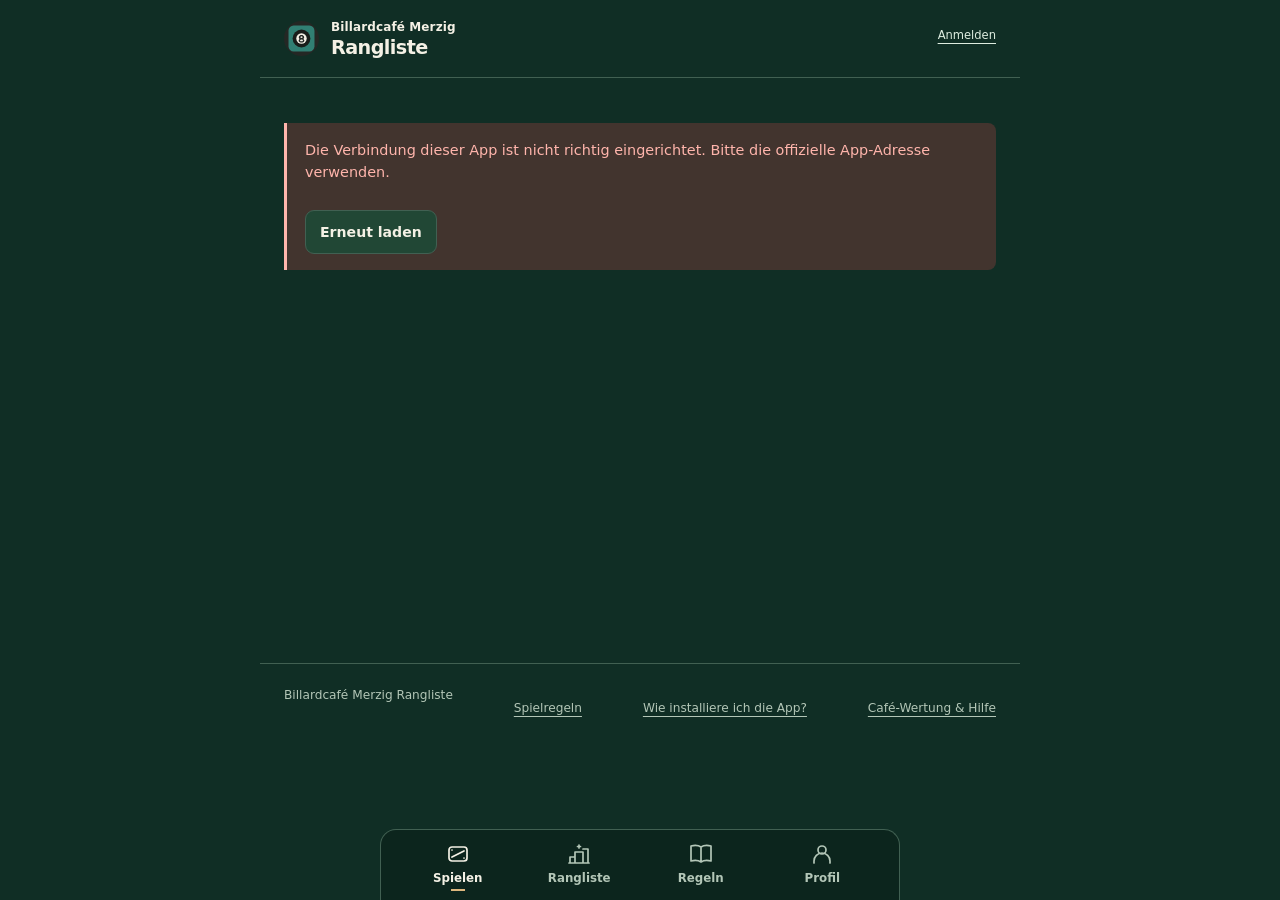
==== index.html @ 970e63b6 "Correct app name to Billardcafé Merzig Rangliste" ====
<!doctype html>
<html lang="de">
<head>
  <meta http-equiv="Content-Security-Policy" content="default-src 'self'; script-src 'self'; style-src 'self' 'unsafe-inline'; connect-src 'self' https://v2202610446743548792.goodsrv.de; img-src 'self' data: blob: https://v2202610446743548792.goodsrv.de; font-src 'self'; worker-src 'self'; object-src 'none'; frame-src https://billard-union.net; base-uri 'none'; form-action 'self'">
  <meta name="referrer" content="no-referrer">
  <meta charset="utf-8">
  <meta name="viewport" content="width=device-width, initial-scale=1, viewport-fit=cover">
  <meta name="referrer" content="no-referrer">
  <meta name="theme-color" content="#242724">
  <meta name="description" content="Partien spielen, Ergebnisse gemeinsam bestätigen und die persönliche Entwicklung im Billardcafé Merzig verfolgen.">
  <title>Billardcafé Merzig Rangliste</title>
  <link rel="icon" href="./icons/icon.svg" type="image/svg+xml">
  <link rel="apple-touch-icon" href="./icons/icon-192.png">
  <link rel="manifest" href="./manifest.webmanifest">
  <link rel="stylesheet" href="./app.css">
  <link rel="stylesheet" href="./opening.css">
  <link rel="stylesheet" href="./scorekeeper.css">
  <script src="./deployment-config.js" defer></script>
  <script src="./remote-auth.js" defer></script>
  <script src="./opening.js" defer></script>
  <script src="./rules.js" defer></script>
  <script src="./scorekeeper.js" defer></script>
  <script src="./app.js" defer></script>
</head>
<body>
  <section id="app-opening" class="app-opening" aria-label="Willkommen im Billardcafé Merzig" hidden>
    <div class="opening-mark">
      <img src="./branding/cafe-logo.svg" width="360" height="300" alt="Billard Café – türkisweißes Neonlogo mit Billardspieler">
      <p class="opening-subtitle">Rangliste</p>
    </div>
    <div class="opening-actions">
      <button id="opening-continue" class="opening-continue" type="button">Weiter zur Startseite</button>
      <a class="opening-install" href="#installieren">Wie installiere ich die App?</a>
    </div>
  </section>
  <div id="app-shell">
  <a class="skip-link" href="#inhalt" data-action="skip-content">Zum Inhalt</a>
  <header class="site-header">
    <a class="brand" href="#spielen" aria-label="Billardcafé Merzig Rangliste · Startseite">
      <img src="./icons/icon.svg" width="46" height="46" alt="">
      <span><span class="brand-venue">Billardcafé Merzig</span><span class="brand-title">Rangliste</span></span>
    </a>
    <div class="account-controls"><a id="account-link" class="account-link" href="#profil">Anmelden</a><button id="profile-switch" class="text-button" type="button" data-action="profile-switch" hidden>Profil wechseln</button></div>
  </header>
  <aside id="active-resume" class="active-resume" aria-label="Laufende Partien wiederaufnehmen" hidden></aside>
  <div id="connection" class="connection" role="status" aria-live="polite" hidden></div>
  <div id="notice" class="notice-wrap" aria-live="polite" aria-atomic="true"></div>
  <main id="inhalt" tabindex="-1">
    <div class="empty-state"><p class="eyebrow">Willkommen am Tisch</p><h1>Die Rangliste wird geladen.</h1><p>Verbindung zum Billardcafé Merzig wird hergestellt …</p></div>
  </main>
  <noscript><p class="noscript">Bitte JavaScript aktivieren, um Partien einzutragen und die Rangliste zu laden.</p></noscript>
  <footer class="site-footer"><span>Billardcafé Merzig Rangliste</span><a href="#regeln">Spielregeln</a><a href="#installieren">Wie installiere ich die App?</a><a href="#profil/hilfe">Café-Wertung &amp; Hilfe</a></footer>
  <nav class="bottom-nav" aria-label="Hauptnavigation">
    <a href="#spielen" data-tab="spielen"><svg viewBox="0 0 24 24" aria-hidden="true"><rect x="3" y="5" width="18" height="14" rx="3"/><path d="m6 15 12-6M6 8h.01M18 16h.01"/></svg><span>Spielen</span></a>
    <a href="#rangliste" data-tab="rangliste"><svg viewBox="0 0 24 24" aria-hidden="true"><path d="M8 21V10h8v11M3 21V15h5m8-8h5v14M2 21h20M12 3v3m-1.5-1.5h3"/></svg><span>Rangliste</span></a>
    <a href="#regeln" data-tab="regeln"><svg viewBox="0 0 24 24" aria-hidden="true"><path d="M12 5c-3-2-6-2-10-1v15c4-1 7-1 10 1 3-2 6-2 10-1V4c-4-1-7-1-10 1Zm0 0v15"/></svg><span>Regeln</span></a>
    <a href="#profil" data-tab="profil"><svg viewBox="0 0 24 24" aria-hidden="true"><circle cx="12" cy="8" r="4"/><path d="M4 21v-2a8 8 0 0 1 16 0v2"/></svg><span>Profil</span></a>
  </nav>
  <button id="match-rules-button" class="btn match-rules-button" type="button" data-action="open-match-rules" aria-haspopup="dialog" aria-controls="rules-dialog" hidden>Spielregeln</button>
  <dialog id="rules-dialog" class="rules-dialog" aria-labelledby="rules-dialog-title" aria-describedby="rules-dialog-description">
    <header class="rules-dialog-header">
      <div><p class="eyebrow">DBU · Originaldokument</p><h2 id="rules-dialog-title">Spielregeln</h2></div>
      <button id="rules-close" class="btn small" type="button" autofocus>← Zurück</button>
    </header>
    <div id="rules-dialog-content" class="rules-dialog-content"></div>
  </dialog>
  <dialog id="live-sheet" class="sheet-dialog" aria-labelledby="sheet-title">
    <header class="sheet-header">
      <div><p class="eyebrow">14/1 · digitales Spielblatt</p><h2 id="sheet-title">Live-Spielblatt</h2></div>
      <div class="sheet-header-controls">
        <button type="button" class="btn small" data-sk="minimize">Minimieren</button>
        <button type="button" class="btn small" data-sk="rules">Spielregeln</button>
        <button type="button" class="btn small cream" data-sk="finish-view">Spielende</button>
        <button type="button" class="btn small danger" data-sk="abort-view">Spiel abbrechen</button>
      </div>
    </header>
    <div class="sheet-orientation">Für mehr Platz das Gerät ins Querformat drehen. Alle Bedienelemente bleiben auch hochkant erreichbar.</div>
    <div id="sheet-content" class="sheet-content"></div>
  </dialog>
  <dialog id="abort-dialog" class="abort-dialog" aria-labelledby="abort-title">
    <div id="abort-content"></div>
  </dialog>
  </div>
</body>
</html>
---- app.css ----
:root{color-scheme:dark;--bg:#102e25;--surface:#1b4031;--surface-2:#214735;--ink:#f4f1e5;--muted:#b3c6b7;--line:#416052;--teal:#deede0;--teal-dark:#214735;--cream:#e8ead2;--danger:#ffb5ac;--warning:#ddb77e;--radius:13px;--max:760px;font-family:system-ui,-apple-system,BlinkMacSystemFont,"Segoe UI",sans-serif;font-synthesis:none}
.history-result{display:grid;justify-items:center;gap:4px;min-width:0}.history-outcome{display:inline-flex;align-items:center;gap:6px;font-size:.75rem;font-weight:650;line-height:1.35;white-space:nowrap}.history-outcome.win{color:#b8d5a3}.history-outcome.loss{color:var(--danger)}.history-outcome-dot{width:7px;height:7px;flex:none;border-radius:50%;background:currentColor;box-shadow:0 0 5px currentColor}.history-card .match-card-bottom{flex-wrap:wrap}.history-card .match-card-bottom>span{min-width:0;overflow-wrap:anywhere}
*{box-sizing:border-box}html{min-width:320px;scroll-behavior:smooth;scroll-padding-top:24px}body{margin:0;background:var(--bg);color:var(--ink);line-height:1.55;-webkit-tap-highlight-color:transparent}button,input,select,textarea{font:inherit}button,a,input,select,textarea{touch-action:manipulation}button,a{ -webkit-touch-callout:default}a{color:var(--teal);text-underline-offset:4px}button{cursor:pointer}button:disabled{cursor:wait;opacity:.55}input:disabled,select:disabled{opacity:.7}button:focus-visible,a:focus-visible,input:focus-visible,select:focus-visible,textarea:focus-visible,summary:focus-visible{outline:3px solid var(--teal);outline-offset:4px}h1,h2,h3,p{margin-top:0}h1{font-size:clamp(2rem,6vw,3.5rem);line-height:1.08;letter-spacing:-.045em;font-weight:780;margin-bottom:16px}h2{font-size:1.5rem;line-height:1.2;letter-spacing:-.025em;margin-bottom:16px}h3{font-size:1.1rem;line-height:1.35;margin-bottom:10px}p{margin-bottom:16px}small{font-size:.82rem}img,svg{max-width:100%}svg{width:24px;height:24px;fill:none;stroke:currentColor;stroke-width:1.7;stroke-linecap:round;stroke-linejoin:round}hr{border:0;border-top:1px solid var(--line);margin:24px 0}[hidden]{display:none!important}.muted,.hint{color:var(--muted)}.hint{font-size:.88rem;line-height:1.5;margin:8px 0 0}.eyebrow{text-transform:uppercase;letter-spacing:.14em;font-size:.73rem;font-weight:750;color:var(--teal);margin-bottom:12px}.sr-only{position:absolute;width:1px;height:1px;padding:0;margin:-1px;overflow:hidden;clip:rect(0,0,0,0);white-space:nowrap;border:0}.skip-link{position:fixed;z-index:100;top:8px;left:8px;padding:12px;background:var(--cream);color:var(--bg);transform:translateY(-160%)}.skip-link:focus{transform:none}
.site-header{max-width:var(--max);margin:auto;padding:calc(22px + env(safe-area-inset-top)) 24px 22px;display:flex;align-items:center;gap:16px;justify-content:space-between;border-bottom:1px solid var(--line)}.brand{display:flex;align-items:center;gap:12px;color:var(--ink);text-decoration:none;min-width:0}.brand img{flex:none;border-radius:12px}.brand>span{display:grid}.brand-venue{font-size:.88rem;font-weight:600;letter-spacing:.01em}.brand-title{font-size:1.24rem;letter-spacing:-.03em;font-weight:800;line-height:1.15}.account-link{min-height:44px;max-width:160px;padding:10px 4px;text-align:right;font-size:.85rem;overflow-wrap:anywhere}.connection{padding:12px 24px;text-align:center;background:#463f2f;color:var(--warning);font-size:.9rem}.connection button{margin-left:8px}.notice-wrap{max-width:var(--max);margin:auto;padding:0 24px}.notice-wrap:empty{display:none}.notice{margin-top:18px;border:1px solid var(--teal);background:var(--teal-dark);padding:14px 16px;border-radius:12px;display:flex;align-items:flex-start;gap:12px}.notice p{margin:0;flex:1;overflow-wrap:anywhere}.notice.error{border-color:#bb8b76;background:#42332d;color:var(--danger)}.notice button{flex:none;margin:-4px -4px -4px 0}.text-button{border:0;background:none;color:inherit;min-height:44px;padding:8px 10px;text-decoration:underline;text-underline-offset:4px;font-weight:650}.close-button{min-width:44px;min-height:44px;border:0;background:none;color:inherit;font-size:1.4rem;line-height:1}
main{max-width:var(--max);margin:0 auto;padding:40px 24px 48px;min-height:65vh}main:focus{outline:none}.page-heading{margin-bottom:28px}.page-heading p:last-child{margin-bottom:0}.page-heading h1{font-size:clamp(2rem,5vw,2.7rem)}.section-heading{display:flex;align-items:center;justify-content:space-between;gap:16px;margin-bottom:18px}.section-heading h2{margin:0}.section-heading small{color:var(--muted)}.hero{display:grid;grid-template-columns:1.3fr 1fr;gap:48px;align-items:center;margin-bottom:44px;padding:12px 0 36px;border-bottom:1px solid var(--line)}.hero h1{max-width:540px}.hero .lead{color:var(--muted);max-width:430px;font-size:1.06rem}.hero-note{font-size:.8rem;color:var(--muted);margin:12px 0 0}.score-sheet{border:1px solid var(--line);border-radius:var(--radius);overflow:hidden;transform:rotate(-2deg);background:var(--surface)}.sheet-heading{padding:16px 22px;display:flex;justify-content:space-between;align-items:center;border-bottom:1px solid var(--line);font-size:.74rem;letter-spacing:.1em;text-transform:uppercase;color:var(--muted)}.sheet-heading img{width:36px;height:36px}.sheet-line{display:flex;gap:20px;align-items:center;padding:18px 22px;border-bottom:1px solid var(--line)}.sheet-line:last-child{border:0}.sheet-line b{font-size:1.8rem;line-height:1;color:var(--teal);font-variant-numeric:tabular-nums;font-weight:500}.sheet-line strong{display:block;font-weight:650;font-size:.95rem}.sheet-line small{color:var(--muted)}.btn{display:inline-flex;justify-content:center;align-items:center;gap:10px;min-height:48px;border:1px solid var(--line);border-radius:9px;padding:12px 20px;color:var(--ink);background:var(--surface-2);text-decoration:none;font-weight:700;line-height:1.3;transition:background-color .15s,border-color .15s;max-width:100%;text-align:center;overflow-wrap:anywhere}.btn:hover{background:#414a40;border-color:#7a8777}.btn.primary{background:var(--teal);border-color:var(--teal);color:#173b32}.btn.primary:hover{background:#b9e5d9}.btn.cream{background:var(--cream);color:#2b2d26;border-color:var(--cream)}.btn.danger{border-color:#ba8b77;color:var(--danger);background:#42332d}.btn.small{min-height:44px;padding:10px 14px;font-size:.88rem}.btn.full{width:100%}.actions{display:flex;gap:12px;align-items:center;flex-wrap:wrap;margin-top:24px}.actions>.primary{margin-left:auto}.actions.compact{margin-top:12px}.actions.compact>.primary{margin-left:0}.back-link{display:inline-flex;gap:8px;align-items:center;min-height:44px;text-decoration:none;font-size:.88rem;margin:-16px 0 20px}.panel{background:var(--surface);border:1px solid var(--line);border-radius:var(--radius);padding:26px;min-width:0}.panel+.panel{margin-top:24px}.narrow{max-width:780px;margin:auto}.empty-state{padding:40px 24px;text-align:center;border:1px dashed var(--line);border-radius:var(--radius);color:var(--muted)}.empty-state h1,.empty-state h2,.empty-state h3{color:var(--ink)}.empty-state p:last-child{margin-bottom:0}.empty-state .eyebrow{color:var(--teal)}.loading{display:flex;align-items:center;gap:12px;color:var(--muted);padding:24px 0}.loading:before{content:"";width:18px;height:18px;border:2px solid var(--line);border-top-color:var(--teal);border-radius:50%;animation:turn 1s linear infinite;flex:none}@keyframes turn{to{transform:rotate(360deg)}}.row-list{display:grid;gap:14px}.match-card{display:block;color:var(--ink);text-decoration:none;padding:20px 22px;background:var(--surface);border:1px solid var(--line);border-radius:12px}.match-card:hover{border-color:var(--teal)}.match-card-top{display:flex;align-items:center;justify-content:space-between;gap:8px;margin-bottom:12px;flex-wrap:wrap}.match-card-meta{font-size:.78rem;color:var(--muted)}.teams-row{display:grid;grid-template-columns:minmax(0,1fr) auto minmax(0,1fr);gap:16px;align-items:center}.teams-row .team:last-child{text-align:right}.team{font-weight:700;overflow-wrap:anywhere}.team small{display:block;font-size:.72rem;color:var(--muted);font-weight:500;letter-spacing:.04em;text-transform:uppercase;margin-bottom:4px}.score{font-variant-numeric:tabular-nums;white-space:nowrap;font-weight:750;font-size:1.5rem;letter-spacing:.04em}.vs{color:var(--muted);font-size:.76rem;font-weight:500}.match-card-bottom{margin-top:12px;font-size:.8rem;color:var(--muted);display:flex;justify-content:space-between;gap:12px}.match-card-bottom .attention{color:var(--teal);font-weight:650}.badge{display:inline-flex;align-items:center;gap:6px;font-size:.72rem;font-weight:700;line-height:1.35;border:1px solid var(--line);border-radius:5px;padding:5px 8px;color:var(--ink)}.badge.pending{color:var(--warning);border-color:#8a7854;background:#3d3b2e}.badge.confirmed{color:var(--teal);border-color:#5c8375;background:#2b3f35}.badge.disputed{color:var(--danger);border-color:#956f60;background:#42352e}.badge.void{color:var(--muted)}.badge.playing{color:var(--ink);border-color:#85907f}
.steps{list-style:none;padding:0;display:grid;grid-template-columns:repeat(3,1fr);margin:0 0 30px;gap:10px}.steps li{padding-top:12px;border-top:3px solid var(--line);color:var(--muted);font-size:.78rem}.steps li.active{color:var(--teal);border-color:var(--teal)}.steps li.complete{border-color:#789d8e}.steps span{display:block;font-weight:750;font-size:.9rem;margin-top:2px}.field{display:block;margin-bottom:20px;min-width:0}.field>span,.field>label,label.field-label{display:block;font-weight:650;font-size:.88rem;margin-bottom:8px}.field input,.field select,.field textarea,input.control,select.control,textarea.control{display:block;width:100%;min-height:48px;padding:12px 13px;border:1px solid #778173;border-radius:8px;background:#142f25;color:var(--ink);min-width:0}.field textarea{min-height:100px;resize:vertical}.field input::placeholder,.field textarea::placeholder{color:#a3aca0}.field small{display:block;color:var(--muted);margin-top:7px}.field input:invalid:not(:placeholder-shown){border-color:#a49780}.form-grid{display:grid;grid-template-columns:1fr 1fr;gap:20px}.form-grid .field{margin-bottom:0}.form-grid+.field,.form-grid+.form-grid{margin-top:20px}fieldset{border:0;margin:0 0 26px;padding:0;min-width:0}legend{font-size:1rem;font-weight:700;margin-bottom:12px;padding:0}.choices{display:grid;grid-template-columns:repeat(3,1fr);gap:10px}.choices.disciplines{grid-template-columns:repeat(5,1fr)}.choice{position:relative;min-height:82px;padding:16px 12px;border:1px solid var(--line);border-radius:10px;display:flex;flex-direction:column;justify-content:center;align-items:flex-start;gap:5px;background:#1b4031;color:var(--ink);text-align:left}.choice strong{font-size:.93rem}.choice small{color:var(--muted);font-size:.75rem}.choice[aria-pressed="true"]{border:2px solid var(--teal);padding:15px 11px;background:var(--teal-dark);color:var(--ink)}.choice[aria-pressed="true"]:after{content:"✓";position:absolute;top:5px;right:8px;font-size:.8rem;color:var(--teal)}.choice[aria-pressed="true"] small{color:#c4d8cb}.choices.variants{grid-template-columns:1fr 1fr}.variants .choice{min-height:130px;justify-content:flex-start;padding-top:20px}.variants .choice[aria-pressed="true"]{padding-top:19px}.variants .choice small{line-height:1.5}.team-panel{border:1px solid var(--line);border-radius:10px;padding:20px;background:#1b4031}.team-panel h3{color:var(--teal)}.team-panel .field:last-child{margin-bottom:0}.summary-list{margin:0}.summary-list>div{display:grid;grid-template-columns:150px 1fr;gap:18px;padding:14px 0;border-bottom:1px solid var(--line)}.summary-list>div:first-child{padding-top:0}.summary-list>div:last-child{border-bottom:0}.summary-list dt{color:var(--muted);font-size:.86rem}.summary-list dd{margin:0;font-weight:650;overflow-wrap:anywhere}.callout{padding:16px 18px;border-left:3px solid var(--teal);background:#263f35;border-radius:0 8px 8px 0;margin:20px 0;font-size:.9rem}.callout p:last-child{margin-bottom:0}.callout.warning{border-color:var(--warning);background:#3c3c2e;color:var(--warning)}.callout.error{border-color:var(--danger);background:#42342e;color:var(--danger)}.callout .btn{margin-top:10px}.auth-modes{display:flex;gap:4px;border-bottom:1px solid var(--line);margin-bottom:24px}.auth-modes button{flex:1;border:0;border-bottom:3px solid transparent;margin-bottom:-1px;background:none;color:var(--muted);padding:12px 8px;min-height:48px;font-weight:650}.auth-modes button[aria-pressed="true"]{color:var(--teal);border-bottom-color:var(--teal)}.auth-panel{max-width:500px;margin:auto}.pin-field{letter-spacing:.25em;font-variant-numeric:tabular-nums}.auth-intro{text-align:center;margin-bottom:28px}.auth-intro h1{font-size:2.3rem}.auth-note{font-size:.8rem;color:var(--muted);text-align:center;margin-top:18px}
.match-title{display:flex;align-items:center;gap:12px;margin-bottom:12px;flex-wrap:wrap}.match-title h1{margin:0}.match-meta{display:flex;gap:8px 18px;flex-wrap:wrap;color:var(--muted);font-size:.85rem}.scoreboard{padding:30px 26px;background:#1e241f;border:1px solid var(--line);border-radius:var(--radius);margin:24px 0}.scoreboard .teams-row{gap:20px}.scoreboard .score{font-size:clamp(2rem,7vw,3.8rem);color:var(--cream);letter-spacing:-.01em}.scoreboard .team{font-size:1.18rem}.score-caption{font-size:.8rem;color:var(--muted);text-align:center;margin:18px 0 0}.scoreboard .confirmed-time{text-align:center;color:var(--teal);font-size:.83rem;margin:16px 0 0}.result-block{margin-top:20px;padding-top:20px;border-top:1px solid var(--line)}.result-block h3{font-size:.85rem;color:var(--muted);margin:0 0 12px}.result-block .score{font-size:1.5rem}.round-summary{display:flex;gap:8px;flex-wrap:wrap;list-style:none;margin:12px 0 0;padding:0}.round-summary li{font-size:.8rem;padding:5px 9px;border:1px solid var(--line);border-radius:5px}.result-editor{margin-top:24px}.result-editor h2{margin-bottom:10px}.score-inputs{display:grid;grid-template-columns:minmax(0,1fr) 20px minmax(0,1fr);gap:16px;align-items:end;margin-top:22px}.score-inputs .field{margin:0}.score-inputs .field input{font-size:2rem;text-align:center;font-variant-numeric:tabular-nums;padding:10px}.score-inputs .separator{padding-bottom:14px;text-align:center;color:var(--muted)}.round-row{display:grid;grid-template-columns:38px minmax(0,1fr) minmax(0,1fr) 44px;gap:10px;align-items:end;margin-bottom:16px}.round-row .field{margin:0}.round-row .field>span{font-size:.75rem;overflow-wrap:anywhere}.round-number{min-height:48px;display:flex;align-items:center;font-variant-numeric:tabular-nums;color:var(--muted);font-size:.82rem}.round-remove{border:1px solid var(--line);border-radius:8px;background:transparent;color:var(--muted);min-height:48px;min-width:44px;font-size:1.3rem}.round-actions{display:flex;align-items:center;justify-content:space-between;gap:12px;flex-wrap:wrap}.derived-score{font-size:1rem;color:var(--teal);font-variant-numeric:tabular-nums}.editor-reason{margin-top:24px}.editor-validation{margin:16px 0 0;font-size:.88rem;color:var(--muted)}.editor-validation.invalid{color:var(--warning)}details{border-top:1px solid var(--line);padding-top:16px;margin-top:20px}summary{min-height:44px;cursor:pointer;font-weight:650;padding:10px 0;color:var(--teal)}details>p{font-size:.9rem;color:var(--muted)}.admin-panel{margin-top:24px}.activity-list{list-style:none;margin:0;padding:0}.activity-list li{border-top:1px solid var(--line);padding:14px 0;font-size:.88rem}.activity-list time{display:block;color:var(--muted);font-size:.78rem}.activity-list p{margin:6px 0 0}
.filters{display:flex;gap:16px;margin-bottom:24px;flex-wrap:wrap;align-items:end}.filters .field{flex:1;min-width:140px;margin-bottom:0}.filters>.btn{flex:none}.table-wrap{overflow-x:auto;border:1px solid var(--line);border-radius:12px;background:var(--surface)}table{border-collapse:collapse;width:100%;font-variant-numeric:tabular-nums;min-width:460px}th,td{padding:16px 12px;text-align:left;border-bottom:1px solid var(--line);font-size:.88rem}th{color:var(--muted);font-size:.72rem;letter-spacing:.04em;font-weight:650;text-transform:uppercase;background:#1b4031}td:first-child,th:first-child{padding-left:20px}td:last-child,th:last-child{padding-right:20px}tbody tr:last-child td{border-bottom:0}td.numeric,th.numeric{text-align:right}.player-name{font-weight:700;overflow-wrap:anywhere;max-width:210px}.player-name small{display:block;font-size:.72rem;color:var(--muted);font-weight:400;margin-top:3px}.own-row{background:#214735}.place{font-size:1.15rem;font-weight:700;color:var(--cream)}.rank-label{font-size:.78rem;white-space:nowrap}.placement-label{display:block;font-size:.72rem;color:var(--muted);margin-top:3px}.table-caption{margin:14px 0 24px;font-size:.8rem;color:var(--muted)}abbr[title]{text-decoration:none}.profile-header{display:flex;align-items:center;justify-content:space-between;gap:16px;margin-bottom:28px}.profile-header h1{overflow-wrap:anywhere;margin-bottom:8px}.profile-header p{margin:0}.rating-grid{display:grid;grid-template-columns:repeat(3,minmax(0,1fr));gap:16px;margin-bottom:36px}.rating-card{padding:22px;border:1px solid var(--line);border-radius:12px;background:var(--surface)}.rating-card h3{font-size:.85rem;color:var(--muted)}.rating-card .rank{font-size:1.35rem;font-weight:750;color:var(--cream);margin:8px 0}.rating-card .protection{min-height:20px;font-size:.75rem;color:var(--teal);margin:10px 0}.rating-card progress{width:100%;height:5px;display:block;margin:12px 0;accent-color:var(--teal)}progress::-webkit-progress-bar{background:var(--line);border-radius:4px}progress::-webkit-progress-value{background:var(--teal);border-radius:4px}progress::-moz-progress-bar{background:var(--teal);border-radius:4px}.stats{display:grid;grid-template-columns:repeat(3,1fr);padding-top:14px;border-top:1px solid var(--line);margin-top:16px;gap:8px}.stats span{display:block;font-size:.7rem;color:var(--muted)}.stats b{font-size:1rem;font-weight:650;font-variant-numeric:tabular-nums}.help{max-width:780px;margin-top:36px;scroll-margin-top:24px}.help h2{margin-bottom:20px}.help details{margin-top:0;padding:8px 0}.help details:last-child{border-bottom:1px solid var(--line)}.help details p{margin:8px 0 16px}.install-row{padding:20px 0;margin-top:24px;display:flex;align-items:center;justify-content:space-between;gap:16px;border-top:1px solid var(--line)}.install-row p{margin:0;font-size:.85rem;color:var(--muted)}.install-row strong{display:block;color:var(--ink);font-size:.95rem}.site-footer{max-width:var(--max);margin:auto;padding:22px 24px calc(112px + env(safe-area-inset-bottom));display:flex;justify-content:space-between;gap:16px;color:var(--muted);font-size:.76rem;border-top:1px solid var(--line)}.site-footer a{color:var(--muted)}.bottom-nav{position:fixed;z-index:20;bottom:0;left:0;right:0;display:grid;grid-template-columns:repeat(3,1fr);padding:8px max(16px,env(safe-area-inset-right)) calc(8px + env(safe-area-inset-bottom)) max(16px,env(safe-area-inset-left));background:#0c251d;border-top:1px solid var(--line)}.bottom-nav a{display:flex;flex-direction:column;align-items:center;justify-content:center;min-height:54px;gap:3px;text-decoration:none;color:var(--muted);font-size:.74rem;font-weight:650;border-radius:8px;position:relative}.bottom-nav a[aria-current="page"]{color:var(--teal);background:#1b4031}.bottom-nav a[aria-current="page"]:before{content:"";width:24px;height:2px;background:var(--teal);position:absolute;top:0}.noscript{padding:24px;max-width:var(--max);margin:auto;color:var(--warning)}
@media(min-width:1000px){.bottom-nav{left:50%;right:auto;transform:translateX(-50%);width:460px;border:1px solid var(--line);border-bottom:0;border-radius:16px 16px 0 0}.site-header{padding-top:28px}.rating-grid{grid-template-columns:repeat(5,minmax(0,1fr))}.rating-card{padding:18px}.hero{gap:80px}.score-sheet{margin:10px 10px 0 0}}
@media(max-width:700px){main{padding:28px 18px 36px}.site-header{padding:calc(16px + env(safe-area-inset-top)) 18px 16px;gap:12px}.brand{gap:9px}.brand img{width:40px;height:40px}.brand-venue{font-size:.78rem}.brand-title{font-size:1.12rem}.account-link{font-size:.77rem;max-width:100px}.notice-wrap{padding:0 18px}.notice{padding:12px}.hero{grid-template-columns:1fr;gap:24px;padding:4px 0 28px;margin-bottom:30px}.hero h1{font-size:2.8rem;max-width:350px}.hero .lead{font-size:.97rem;max-width:320px}.hero .btn{width:100%;max-width:380px}.score-sheet{transform:none}.sheet-heading{padding:12px 16px}.sheet-heading img{width:28px;height:28px}.sheet-line{padding:12px 16px;gap:16px}.sheet-line b{font-size:1.4rem}.sheet-line small{font-size:.74rem}.sheet-line strong{font-size:.88rem}.panel{padding:20px 18px}.choices.disciplines{grid-template-columns:repeat(3,1fr)}.choices.disciplines .choice:last-child{grid-column:span 2}.choices{gap:8px}.choice{padding:14px 10px;min-height:86px}.choice[aria-pressed="true"]{padding:13px 9px}.choice strong{font-size:.83rem}.choice small{font-size:.72rem}.form-grid{gap:16px}.teams-grid{grid-template-columns:1fr}.team-panel{padding:16px}.summary-list>div{grid-template-columns:100px 1fr;gap:12px}.section-heading h2{font-size:1.28rem}.section-heading small{font-size:.72rem}.match-card{padding:16px}.teams-row{gap:10px}.team{font-size:.9rem}.score{font-size:1.28rem}.match-card-bottom{font-size:.74rem}.match-card-meta{font-size:.72rem}.scoreboard{padding:24px 16px}.scoreboard .teams-row{gap:10px}.scoreboard .team{font-size:1rem}.scoreboard .team small{font-size:.65rem}.scoreboard .score{font-size:2.25rem}.score-inputs{gap:10px}.score-inputs .field>span{font-size:.8rem;overflow-wrap:anywhere}.round-row{grid-template-columns:25px minmax(0,1fr) minmax(0,1fr) 44px;gap:8px}.round-row .field input{padding:10px}.rating-grid{grid-template-columns:repeat(2,minmax(0,1fr));gap:12px}.rating-card{padding:16px}.rating-card:last-child{grid-column:span 2}.rating-card .rank{font-size:1.15rem}.profile-header{align-items:flex-start}.profile-header .btn{padding:10px 12px;font-size:.8rem}.filters{gap:12px}.filters .field{min-width:130px}th,td{padding:14px 10px}td:first-child,th:first-child{padding-left:14px}td:last-child,th:last-child{padding-right:14px}.site-footer{padding:20px 18px calc(108px + env(safe-area-inset-bottom));flex-direction:column;gap:8px}.empty-state{padding:28px 16px}.variants .choice{min-height:160px}.steps{gap:8px}.steps li{font-size:.67rem}.steps span{font-size:.76rem}.actions{gap:10px}.actions>.primary{flex:1}.page-heading{margin-bottom:24px}}
tbody th{background:none;text-transform:none;letter-spacing:normal;color:var(--ink);font-size:.88rem}.profile-header>div{min-width:0}.notice-wrap{overflow-wrap:anywhere}
.brand{min-height:44px}.site-footer a,.auth-note a,.callout>a{display:inline-flex;align-items:center;min-height:44px}
.bottom-nav{grid-template-columns:repeat(4,minmax(0,1fr))}.bottom-nav a{min-width:0}
.rules-disciplines{grid-template-columns:repeat(4,minmax(0,1fr));margin-bottom:20px}.rules-selected{margin-bottom:24px}.rules-source{font-size:.86rem;color:var(--muted);line-height:1.8}.rules-source-link{display:inline-flex;align-items:center;min-height:44px;font-size:.88rem}.rules-origin h2{font-size:1.25rem}
.match-rules-button{position:fixed;z-index:21;right:max(18px,env(safe-area-inset-right));bottom:calc(86px + env(safe-area-inset-bottom));background:var(--cream);border-color:var(--cream);color:#242724;box-shadow:0 3px 12px #191d1a;min-height:48px}.match-rules-button:hover{background:#f4f0e6}.has-match-rules main{padding-bottom:112px}
body.rules-modal-open{overflow:hidden}.rules-dialog{padding:0;border:1px solid var(--line);border-radius:16px;width:calc(100% - 48px);max-width:1080px;height:calc(100vh - 48px);height:calc(100dvh - 48px);max-height:960px;background:var(--bg);color:var(--ink);overflow:hidden}.rules-dialog[open]{display:flex;flex-direction:column}.rules-dialog::backdrop{background:rgba(9,16,12,.8)}.rules-dialog-header{display:flex;align-items:center;justify-content:space-between;gap:12px;padding:18px 22px;padding-top:max(18px,env(safe-area-inset-top));border-bottom:1px solid var(--line);background:var(--surface);flex:none}.rules-dialog-header>div{min-width:0}.rules-dialog-header .eyebrow{margin-bottom:4px;font-size:.67rem}.rules-dialog-header h2{font-size:1.15rem;margin:0;overflow-wrap:anywhere}.rules-dialog-header .btn{flex:none;min-width:96px}.rules-dialog-content{padding:22px;overflow:auto;overscroll-behavior:contain;min-height:0;flex:1;padding-bottom:max(22px,env(safe-area-inset-bottom))}.rules-agreements{padding:18px;border:1px solid #6c9f8c;border-radius:10px;background:#263f35;margin-bottom:24px}.rules-agreements p:last-child{margin-bottom:0}.rules-agreements h3{font-size:1.12rem}.rules-agreements .eyebrow{color:var(--teal)}.rules-original p{font-size:.86rem;color:var(--muted)}.rules-original .eyebrow{color:var(--teal)}.rules-original .hint{margin-top:12px}.rules-external{width:100%;background:var(--cream);color:#242724;border-color:var(--cream)}.rules-pdf{margin-top:18px;border:1px solid var(--line);border-radius:8px;overflow:hidden;background:var(--surface)}.rules-frame{display:block;border:0;width:100%;height:65vh;height:65dvh;min-height:320px;background:var(--surface)}
@media(min-width:1000px){.bottom-nav{width:520px}.match-rules-button{right:max(24px,calc((100vw - 1072px)/2));bottom:calc(90px + env(safe-area-inset-bottom))}}
@media(max-width:700px){.rules-disciplines{grid-template-columns:repeat(2,minmax(0,1fr))}.rules-dialog{width:100%;max-width:none;height:100vh;height:100dvh;max-height:none;margin:0;border:0;border-radius:0}.rules-dialog-header{padding-left:max(16px,env(safe-area-inset-left));padding-right:max(16px,env(safe-area-inset-right));gap:10px}.rules-dialog-header h2{font-size:1rem}.rules-dialog-header .btn{min-width:88px}.rules-dialog-content{padding:18px max(18px,env(safe-area-inset-right)) max(18px,env(safe-area-inset-bottom)) max(18px,env(safe-area-inset-left))}.rules-agreements{padding:16px}.rules-agreements .eyebrow{font-size:.65rem}.rules-external{font-size:.82rem}.rules-original h3{font-size:1rem}}
@media(max-width:700px){main,.site-header,.site-footer{padding-left:max(18px,env(safe-area-inset-left));padding-right:max(18px,env(safe-area-inset-right))}}
@media(prefers-reduced-motion:reduce){html{scroll-behavior:auto}*,*:before,*:after{animation:none!important;transition:none!important}.loading:before{border-color:var(--teal)}}

.account-controls{display:flex;align-items:center;gap:8px;flex-wrap:wrap;justify-content:flex-end;max-width:50%}.account-controls .account-link{max-width:100%;text-align:right}.account-controls .text-button{font-size:.8rem}.invite-choice{border:1px solid var(--teal);border-radius:10px;padding:20px;margin:24px 0 28px;background:var(--teal-dark)}.own-identity{display:flex;align-items:center;justify-content:space-between;gap:16px;flex-wrap:wrap;margin:20px 0;padding:16px;background:#142f25;border-radius:10px}.own-identity p{margin:0}.lobby-roster{list-style:none;padding:0;margin:0 0 16px}.lobby-roster li{padding:12px 0;border-bottom:1px solid var(--line);overflow-wrap:anywhere}.invite-share{margin-top:28px;padding-top:24px;border-top:1px solid var(--line)}.invite-qr{display:block;width:240px;height:240px;max-width:100%;padding:12px;background:#fff;border-radius:10px;margin:20px auto;image-rendering:pixelated}.own-lobbies{margin-top:36px}.install-steps{padding-left:24px}.install-steps li{margin:16px 0;padding-left:4px}@media(max-width:480px){.account-controls{max-width:48%;gap:0}.account-controls .account-link{font-size:.75rem}.account-controls .text-button{padding:8px 0}.site-header{gap:10px}.brand{gap:8px}.brand img{width:38px;height:38px}.brand-venue{font-size:.75rem}.brand-title{font-size:1.1rem}.invite-share .actions>.btn{flex:1 1 100%}}

.lobby-panel>.section-heading{align-items:flex-start;flex-wrap:wrap}.lobby-panel>.section-heading>div{min-width:0;flex:1 1 220px}.lobby-panel h1{font-size:clamp(1.75rem,6vw,2.5rem);overflow-wrap:anywhere}.invite-qr{height:auto;aspect-ratio:1}

.lobby-panel>.section-heading>.btn{white-space:nowrap;flex-shrink:0}

.install-help .page-heading h1{font-size:clamp(1.9rem,6vw,2.65rem)}
.install-platforms{display:grid;grid-template-columns:repeat(2,minmax(0,1fr));gap:12px;margin:24px 0 18px}
.install-platform-choice{display:flex;flex-direction:column;align-items:flex-start;gap:6px;min-height:92px;padding:18px;border:1px solid var(--line);border-radius:10px;background:var(--surface);color:var(--ink);text-align:left;cursor:pointer;font:inherit}
.install-platform-choice strong{font-size:1.1rem}.install-platform-choice span{font-size:.8rem;color:var(--muted)}
.install-platform-choice[aria-pressed="true"]{border-color:var(--teal);background:var(--teal-dark);box-shadow:inset 0 0 0 1px var(--teal)}
.install-platform-choice:focus-visible{outline:2px solid var(--cream);outline-offset:4px}
.install-guide h2{font-size:1.35rem}.install-guide .install-steps{margin:24px 0;padding-left:26px}
.install-guide .install-steps li{padding-left:7px;line-height:1.65}.install-guide .install-steps li::marker{color:var(--teal);font-weight:750}
.install-finish{padding-top:18px;border-top:1px solid var(--line);margin-bottom:12px}
@media(max-width:400px){.install-platform-choice{padding:14px 12px}.install-platform-choice span{font-size:.73rem}}

/* Approved A: the actual app uses the calm dark-green café scoreboard, with real data. */
.site-header{padding-top:calc(16px + env(safe-area-inset-top));padding-bottom:16px;min-height:78px}
.brand img{border-radius:50%;width:35px;height:35px}.brand-venue{font-size:.75rem}.brand-title{font-size:1.2rem}
.account-controls{max-width:46%;gap:0;align-items:flex-end;flex-direction:column}
.account-link{min-height:28px;padding:2px 0;max-width:180px;font-size:.72rem}
.account-controls .text-button{min-height:28px;padding:3px 0;font-size:.66rem}
main{padding-top:25px}
.eyebrow{color:var(--warning)}
.btn.primary,.btn.cream{background:var(--cream);border-color:var(--cream);color:#173a2a}
.btn.primary:hover,.btn.cream:hover{background:#f4f1e5;border-color:#f4f1e5}
.bottom-nav{background:#0c251d}
.bottom-nav a[aria-current="page"]{background:transparent;color:var(--ink)}
.bottom-nav a[aria-current="page"]:before{top:auto;bottom:1px;width:14px;height:2px;background:var(--warning)}
.home-screen{max-width:520px;margin:0 auto}
.home-greeting{display:flex;align-items:center;justify-content:space-between;gap:16px}
.home-greeting>div{min-width:0}.home-greeting .eyebrow{font-size:.65rem;letter-spacing:.14em;margin:0 0 7px}
.home-greeting h1{font-size:30px;line-height:1.05;letter-spacing:-.05em;margin:0 0 8px;overflow-wrap:anywhere}
.home-greeting p:last-child{font-size:.82rem;color:var(--muted);margin:0}
.home-eight{display:grid;place-items:center;flex:none;width:50px;height:50px;border-radius:50%;background:radial-gradient(circle at center,#faf9f3 0 13px,#111214 13.5px);color:#111214;font:800 18px/1 Arial,Helvetica,sans-serif;box-shadow:inset 0 0 0 1px #5c675f}
.home-profile-strip{display:grid;grid-template-columns:minmax(0,1.25fr) minmax(0,1fr) 44px;gap:12px;padding:18px 0;margin-top:24px;border-top:1px solid var(--line);border-bottom:1px solid var(--line)}
.home-profile-strip>div{display:grid;gap:5px;align-content:start;min-width:0}
.home-profile-strip>div+div{padding-left:16px;border-left:1px solid var(--line)}
.home-profile-strip span{font-size:.6rem;font-weight:800;letter-spacing:.08em;color:var(--muted)}
.home-profile-strip strong{font-size:1.05rem;line-height:1.25;letter-spacing:-.025em;overflow-wrap:anywhere}
.home-profile-strip small{color:var(--muted);font-size:.7rem}
.home-profile-strip>a{display:grid;place-items:center;align-self:center;min-width:44px;min-height:44px;color:var(--ink);font-size:23px;text-decoration:none}
.home-start-actions{display:grid;grid-template-columns:1.14fr 1fr;gap:9px;margin:21px 0 25px}
.home-start,.home-join{display:flex;align-items:center;min-height:57px;border-radius:10px;text-decoration:none;font-size:.87rem;font-weight:800;line-height:1.3;gap:8px}
.home-start{justify-content:space-between;padding:12px 15px;background:var(--cream);color:#173a2a}
.home-start:hover{background:#f4f1e5}.home-start>span:last-child{font-size:22px;font-weight:500}
.home-join{padding:9px 12px;border:1px solid var(--line);color:var(--ink)}
.home-join svg{width:24px;height:24px;flex:none}.home-join small{display:block;font-size:.64rem;color:var(--muted);font-weight:600;margin-top:3px}
.home-section-heading{display:flex;justify-content:space-between;align-items:baseline;gap:12px;margin:0 0 11px}
.home-section-heading h2{font-size:1.08rem;margin:0;letter-spacing:-.025em}
.home-section-heading .text-button{font-size:.7rem;min-height:44px;padding:4px 0;text-decoration:none;color:var(--muted)}
.home-match-row{display:flex;align-items:center;gap:12px;min-height:78px;padding:12px;margin-bottom:8px;border-radius:11px;background:#214735;color:var(--ink);text-decoration:none}
.home-match-row.needs-confirmation{border:1px solid var(--line);background:transparent}
.home-row-icon{display:grid;place-items:center;flex:none;width:34px;height:34px;border:1px solid #809f8d;border-radius:50%;color:var(--warning);font-size:15px}
.home-row-copy{display:grid;gap:3px;min-width:0;flex:1}
.home-row-copy small{font-size:.6rem;letter-spacing:.06em;font-weight:800;color:var(--warning)}
.home-row-copy strong{font-size:.89rem;line-height:1.3}
.home-row-copy>span{font-size:.72rem;color:var(--muted);overflow-wrap:anywhere}
.home-chevron{font-size:25px;color:var(--muted)}
.home-empty{padding:18px 0;color:var(--muted);font-size:.83rem}
.home-empty h3{font-size:1rem;color:var(--ink);margin:0 0 5px}.home-empty p{margin:0 0 12px}
.home-screen .install-row{padding:8px 0;margin-top:16px;border-top:1px solid var(--line)}
.home-screen .install-row p{font-size:.72rem}.home-screen .install-row strong{font-size:.83rem}
.home-screen .install-row .btn{border:0;background:transparent;padding:10px 0;color:var(--ink);font-size:.73rem}
.home-screen .hint{font-size:.7rem}.home-screen .own-lobbies{margin-top:24px}
body.view-home #active-resume{display:none}
.live-heading .eyebrow{font-size:.62rem;margin:0 0 7px}
.live-title-line{display:flex;align-items:center;justify-content:space-between;gap:12px}
.live-title-line h1{font-size:28px;line-height:1.05;letter-spacing:-.05em;margin:0}
.live-heading>p:last-child{margin:9px 0 0;font-size:.82rem}
.live-mode-line{display:flex;flex-wrap:wrap;gap:7px;margin:20px 0 12px}
.live-mode-line>span{padding:7px 9px;background:var(--surface);border-radius:6px;color:var(--ink);font-size:.72rem;font-weight:750}
.live-scoreboard{padding:18px 15px 14px;background:#0a241b;border:0;border-radius:13px;margin:0 0 20px}
.live-score-pair{display:grid;grid-template-columns:minmax(0,1fr) 24px minmax(0,1fr);grid-template-rows:auto 18px auto;gap:8px}
.live-score-side{display:contents}.live-score-side>*{min-width:0;text-align:center;justify-self:center}.live-score-side:first-child>*{grid-column:1}.live-score-side:last-child>*{grid-column:3}
.live-score-side strong{grid-row:1;font-size:1rem;align-self:center;line-height:1.2;overflow-wrap:anywhere;max-width:100%}
.live-score-side small{grid-row:2;color:#adc1b0;font-size:.69rem}
.live-score-side b{grid-row:3;font-size:76px;line-height:1.05;letter-spacing:-.06em;font-weight:750;font-variant-numeric:tabular-nums;margin-top:10px}
.live-score-divider{grid-row:3;grid-column:2;align-self:end;text-align:center;padding-bottom:22px;font-size:30px;color:#9cb6a5}
.live-scoreboard .score-caption{font-size:.7rem;color:#b3cbb8;margin:8px 0 0}
.live-match .back-link{margin-bottom:20px}
.live-match>.panel,.live-match>.result-editor{border-radius:12px}
.join-entry .panel{margin-top:24px}
@media(max-width:700px){
  main{padding:25px 22px 36px}.site-header{padding-left:22px;padding-right:22px;gap:10px}
  .site-footer{padding-left:22px;padding-right:22px}
  .brand{gap:9px}.brand img{width:35px;height:35px}
  .brand-venue{font-size:.7rem}.brand-title{font-size:1.18rem}
  .account-controls{max-width:43%;gap:0}.account-controls .account-link{font-size:.68rem}
  .account-controls .text-button{font-size:.63rem}
  .home-profile-strip{gap:9px}.home-profile-strip>div+div{padding-left:12px}
  .home-start{padding-left:12px;padding-right:12px}
  .home-join{padding-left:10px;padding-right:10px}
}
@media(max-width:370px){.home-profile-strip strong{font-size:.96rem}.home-row-copy small{font-size:.56rem}.home-start,.home-join{font-size:.81rem}}
---- opening.css ----
/* Approved private-preview neon opening. Names are isolated from the header brand. */
.app-opening{position:fixed;inset:0;z-index:60;display:flex;flex-direction:column;align-items:center;justify-content:center;min-height:100%;padding:max(24px,env(safe-area-inset-top)) max(24px,env(safe-area-inset-right)) max(24px,env(safe-area-inset-bottom)) max(24px,env(safe-area-inset-left));background:#10271f;color:#f0f5ef;overflow:auto}
.app-opening[hidden]{display:none}
.opening-mark{display:flex;flex-direction:column;align-items:center;width:100%;max-width:320px;margin:0}
.opening-mark img{display:block;width:100%;height:auto;max-width:320px}
.opening-subtitle{margin:26px 0 0;font-size:1.05rem;font-weight:650;letter-spacing:.3em;text-indent:.3em;text-transform:uppercase;color:#f0f5ef}
.opening-actions{position:absolute;bottom:max(26px,env(safe-area-inset-bottom));left:50%;transform:translateX(-50%);display:flex;flex-direction:column;align-items:center;gap:8px;width:min(320px,calc(100% - 48px))}
.opening-continue{flex:none;display:inline-flex;align-items:center;justify-content:center;min-height:44px;margin:0;padding:10px 16px;border:0;border-radius:6px;background:transparent;color:#c9dbce;font:inherit;font-size:.875rem;cursor:pointer}
.opening-install{display:inline-flex;align-items:center;justify-content:center;min-height:44px;padding:8px 12px;border-radius:6px;color:#9edfc8;font-size:.9rem;font-weight:650;text-align:center;text-decoration:underline;text-underline-offset:4px}
.opening-install:hover{color:#f3f3e8}
.opening-install:focus-visible{outline:2px solid #9edfc8;outline-offset:4px}
.opening-continue:hover{text-decoration:underline}
.opening-continue:focus-visible{outline:2px solid #9edfc8;outline-offset:4px}
body.opening-visible{overflow:hidden}
body.opening-visible #app-shell{visibility:hidden}
@media(max-height:660px){.opening-mark{max-width:270px}.opening-subtitle{margin-top:18px}}
@media(max-height:480px) and (min-width:480px){.app-opening{flex-direction:row;justify-content:space-evenly;gap:24px}.opening-mark{max-width:210px;margin:0}.opening-subtitle{margin-top:8px;font-size:.8rem}.opening-actions{position:static;transform:none;width:280px;max-width:46%}}
@media(max-height:540px) and (max-width:479px){.opening-mark{max-width:210px;transform:translateY(-32px)}.opening-subtitle{margin-top:10px}}
---- scorekeeper.css ----
.active-resume{position:sticky;top:0;z-index:18;max-width:1120px;margin:0 auto;padding:10px 18px;background:#1c2b23;border-bottom:1px solid var(--line);max-height:180px;overflow:auto}.resume-heading{font-size:.7rem;text-transform:uppercase;letter-spacing:.1em;color:var(--teal);margin-bottom:5px}.resume-row{display:flex;align-items:center;gap:8px;padding:5px 0}.resume-row>span{flex:1;min-width:0}.resume-row strong{display:block;font-size:.82rem;overflow-wrap:anywhere}.resume-row small{display:block;font-size:.72rem;color:var(--muted)}.resume-row .btn{font-size:.76rem;padding:8px 10px;flex:none}.sheet-open{overflow:hidden}.sheet-dialog{padding:0;margin:0;border:0;width:100%;max-width:none;height:100vh;height:100dvh;max-height:none;background:var(--bg);color:var(--ink);overflow:hidden}.sheet-dialog[open]{display:flex;flex-direction:column}.sheet-dialog::backdrop,.abort-dialog::backdrop{background:rgba(9,16,12,.82)}.sheet-header{flex:none;display:flex;align-items:center;justify-content:space-between;gap:16px;padding:12px max(18px,env(safe-area-inset-right)) 12px max(18px,env(safe-area-inset-left));padding-top:max(12px,env(safe-area-inset-top));background:#1c221e;border-bottom:1px solid var(--line)}.sheet-header h2{font-size:1.12rem;margin:0}.sheet-header .eyebrow{margin-bottom:5px;font-size:.66rem}.sheet-header-controls{display:flex;gap:8px;flex-wrap:wrap}.sheet-header-controls .btn{min-height:44px;padding:10px 12px;font-size:.8rem}.sheet-orientation{display:none;color:var(--muted);font-size:.76rem;padding:8px 18px;border-bottom:1px solid var(--line)}.sheet-content{overflow:auto;overscroll-behavior:contain;min-height:0;flex:1;padding:20px max(20px,env(safe-area-inset-right)) max(28px,env(safe-area-inset-bottom)) max(20px,env(safe-area-inset-left))}.sheet-scoreboard{display:grid;grid-template-columns:1fr 1fr;gap:16px}.sheet-player{border:1px solid var(--line);background:#1e241f;border-radius:12px;padding:18px;min-width:0}.sheet-player.at-table{border:2px solid var(--teal);padding:17px;background:#263f35}.sheet-player>span{font-weight:700;font-size:1rem;display:block;overflow-wrap:anywhere}.sheet-player>strong{display:block;font-size:clamp(3.7rem,10vw,7rem);line-height:1.15;color:var(--cream);font-weight:750;font-variant-numeric:tabular-nums;letter-spacing:-.04em}.sheet-player>small{color:var(--muted)}.sheet-player dl{display:grid;grid-template-columns:repeat(4,minmax(0,1fr));gap:8px;border-top:1px solid var(--line);padding-top:10px;margin:14px 0 0}.sheet-player dt{font-size:.67rem;color:var(--muted);overflow-wrap:anywhere}.sheet-player dd{margin:0;font-size:1.1rem;font-weight:650;font-variant-numeric:tabular-nums}.sheet-server-state{font-size:.86rem;color:var(--teal);margin:12px 0 20px}.sheet-work{display:grid;grid-template-columns:minmax(290px,.9fr) minmax(0,1.4fr);gap:24px;align-items:start}.sheet-controls{padding:20px;background:var(--surface);border-radius:12px;border:1px solid var(--line);min-width:0}.sheet-controls .field input{font-size:2.5rem;text-align:center;font-variant-numeric:tabular-nums;min-height:76px}.sheet-increments{display:grid;grid-template-columns:repeat(4,1fr);gap:8px;margin:-8px 0 12px}.sheet-increments .btn{font-size:1.1rem;padding:10px}.sheet-end-controls{display:grid;gap:10px;margin:20px 0}.sheet-end-controls .btn{min-height:54px}.sheet-check{display:flex;gap:12px;align-items:center;min-height:48px;font-size:.88rem;margin:12px 0}.sheet-check input{width:24px;height:24px;flex:none;accent-color:var(--teal)}.sheet-ledger{min-width:0}.sheet-ledger table{min-width:550px}.sheet-ledger th small{display:block;font-size:.7rem;color:var(--muted);font-weight:400}.sheet-ledger td{font-variant-numeric:tabular-nums}.sheet-rounds,.sheet-start,.sheet-finished,.sheet-finish-form,.sheet-edit-form{padding:22px;border:1px solid var(--line);border-radius:12px;margin:24px 0;background:var(--surface);min-width:0}.sheet-round-tabs{display:flex;gap:8px;flex-wrap:wrap;margin:12px 0 18px}.sheet-round-tabs [aria-pressed="true"]{border-color:var(--teal);background:var(--teal-dark)}.sheet-start{max-width:620px}.sheet-finished form{max-width:620px}.sheet-finished .field textarea{min-height:90px}.sk-error{color:var(--danger)}.abort-dialog{width:calc(100% - 32px);max-width:520px;max-height:calc(100vh - 32px);max-height:calc(100dvh - 32px);padding:24px;border:1px solid var(--line);border-radius:16px;background:var(--bg);color:var(--ink);overflow:auto}.abort-dialog h2{font-size:1.5rem}.sheet-finish-form{border-color:var(--teal)}
@media(orientation:portrait){.sheet-orientation{display:block}}
@media(max-width:760px){.sheet-header{display:block;padding:12px 16px;padding-top:max(12px,env(safe-area-inset-top))}.sheet-header-controls{display:grid;grid-template-columns:repeat(4,minmax(0,1fr));gap:6px;margin-top:10px}.sheet-header-controls .btn{font-size:.72rem;padding:8px 4px;overflow-wrap:normal}.sheet-content{padding:16px max(16px,env(safe-area-inset-right)) max(20px,env(safe-area-inset-bottom)) max(16px,env(safe-area-inset-left))}.sheet-scoreboard{gap:10px}.sheet-player{padding:14px}.sheet-player.at-table{padding:13px}.sheet-player>strong{font-size:3.6rem}.sheet-player>span{font-size:.86rem}.sheet-player>small{font-size:.7rem}.sheet-player dl{grid-template-columns:repeat(2,minmax(0,1fr));gap:6px}.sheet-work{grid-template-columns:1fr;gap:22px}.sheet-controls{padding:18px}.sheet-rounds,.sheet-start,.sheet-finished{padding:18px}.resume-row{flex-wrap:wrap}.resume-row>span{flex-basis:140px}.resume-row .btn{padding:8px}.sheet-ledger h3{font-size:1.05rem}}
@media(max-width:390px){.sheet-header-controls{grid-template-columns:repeat(2,minmax(0,1fr))}.sheet-header-controls .btn{font-size:.78rem}.sheet-player>strong{font-size:3.1rem}.sheet-player{padding:12px}.sheet-player.at-table{padding:11px}}
@media(orientation:landscape) and (max-height:560px){.sheet-header{padding-top:max(8px,env(safe-area-inset-top));padding-bottom:8px;display:flex}.sheet-header-controls{display:flex;margin-top:0}.sheet-header h2{font-size:.95rem}.sheet-header .eyebrow{font-size:.6rem}.sheet-content{padding-top:12px}.sheet-player>strong{font-size:3.4rem}.sheet-scoreboard{gap:12px}.sheet-player dl{grid-template-columns:repeat(4,minmax(0,1fr))}.sheet-work{grid-template-columns:minmax(270px,.9fr) minmax(0,1.3fr)}.sheet-player{padding:12px}.sheet-player.at-table{padding:11px}}
@media(prefers-reduced-motion:reduce){.sheet-dialog,.sheet-content,.abort-dialog{scroll-behavior:auto}}
@media(orientation:landscape) and (max-height:500px){
  .sheet-content{padding:6px max(12px,env(safe-area-inset-right)) max(16px,env(safe-area-inset-bottom)) max(12px,env(safe-area-inset-left))}
  .sheet-feedback{margin:0 0 5px;padding:4px 8px;font-size:.75rem;line-height:1.3}
  .sheet-scoreboard{gap:10px}
  .sheet-player,.sheet-player.at-table{display:grid;grid-template-columns:72px minmax(0,1fr);grid-template-rows:auto 54px;gap:2px 10px;padding:7px 10px}
  .sheet-player>span{grid-column:1/-1;font-size:.8rem;line-height:1.2}
  .sheet-player>strong{grid-column:1;grid-row:2;align-self:center;font-size:2.8rem;line-height:1.1}
  .sheet-player>small{grid-column:2;grid-row:2;align-self:start;font-size:.65rem}
  .sheet-player dl{grid-column:2;grid-row:2;align-self:end;grid-template-columns:repeat(4,minmax(0,1fr));gap:4px;border:0;padding:0;margin:0}
  .sheet-player dt{font-size:.57rem;line-height:1.2}.sheet-player dd{font-size:.85rem;line-height:1.3}
  .sheet-server-state{font-size:.75rem;line-height:1.3;margin:4px 0 6px}
  .sheet-work{grid-template-columns:minmax(0,1fr);gap:16px}
  .sheet-controls{display:grid;grid-template-columns:minmax(0,1.1fr) minmax(0,1fr);gap:8px 14px;padding:8px}
  .sheet-draft-controls{display:grid;gap:4px;min-width:0}
  .sheet-draft-controls>.field{grid-row:1;display:flex;align-items:center;gap:8px;margin:0}
  .sheet-draft-controls>.field>span{flex:1;font-size:.75rem;margin:0}
  .sheet-controls .field input{min-height:44px;width:100px;padding:4px 8px;font-size:1.6rem}
  .sheet-increments{grid-row:2;margin:0;gap:6px}.sheet-increments .btn{min-height:44px;padding:4px 8px}
  .sheet-draft-controls>[data-sk="save-draft"]{grid-row:3;min-height:44px;padding:5px 8px;font-size:.8rem}
  .sheet-draft-controls>.hint{font-size:.7rem;line-height:1.3;margin:0}
  .sheet-end-controls{margin:0;gap:6px;align-content:start}
  .sheet-end-controls .btn{min-height:44px;padding:6px 8px;font-size:.8rem}
  .sheet-extras{grid-column:1/-1;min-width:0}
  .sheet-finish-form,.sheet-edit-form{margin:8px 0;padding:12px}
}
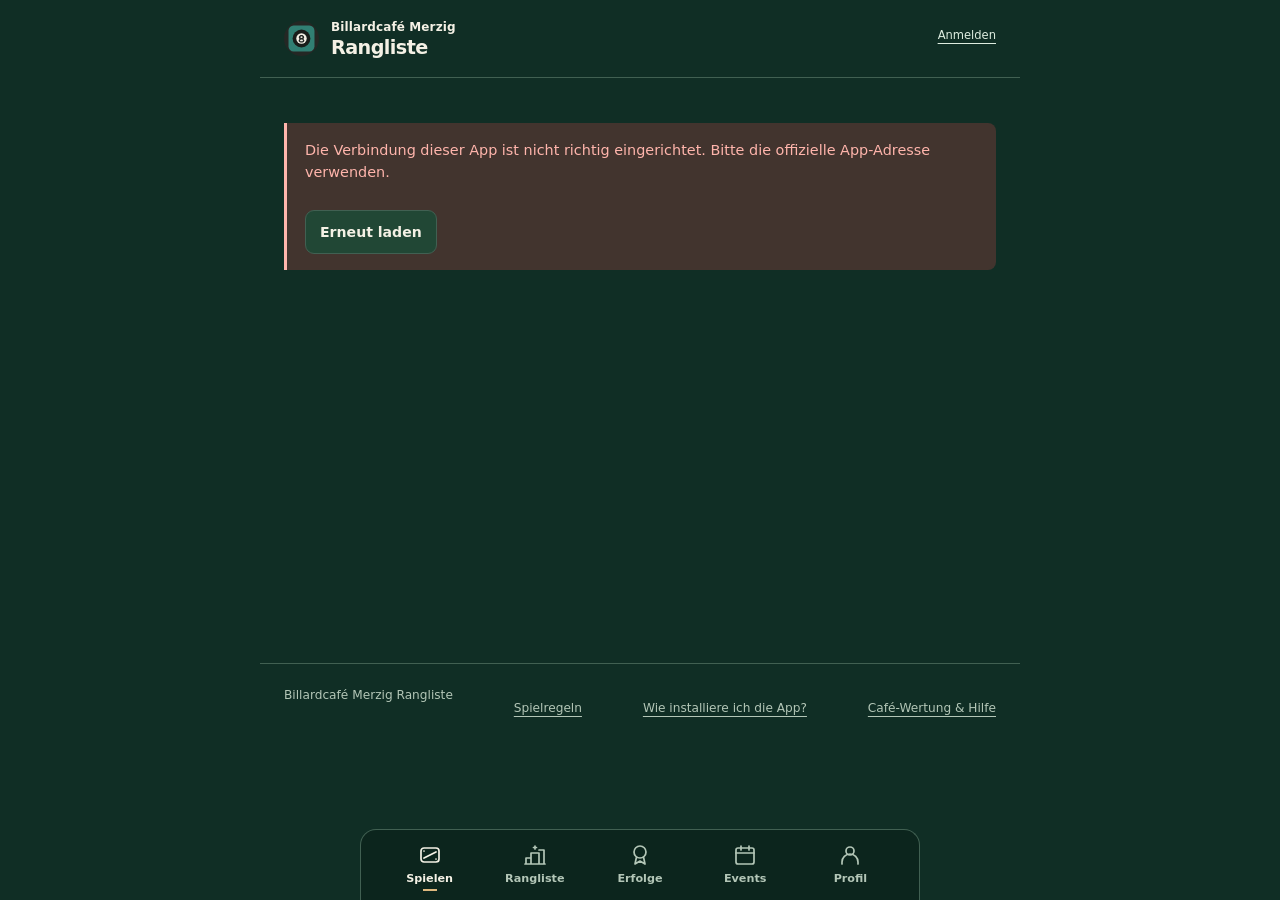
==== commit fead6bc5: "Prototyp: Monatsligen, Erfolge, Bonusheft, Events und Café-Bildschirm Co-Authored-By: Claude Opus 5." ====
--- a/index.html
+++ b/index.html
@@ -15,11 +15,13 @@
   <link rel="stylesheet" href="./app.css">
   <link rel="stylesheet" href="./opening.css">
   <link rel="stylesheet" href="./scorekeeper.css">
+  <link rel="stylesheet" href="./features.css">
   <script src="./deployment-config.js" defer></script>
   <script src="./remote-auth.js" defer></script>
   <script src="./opening.js" defer></script>
   <script src="./rules.js" defer></script>
   <script src="./scorekeeper.js" defer></script>
+  <script src="./features.js" defer></script>
   <script src="./app.js" defer></script>
 </head>
 <body>
@@ -53,7 +55,8 @@
   <nav class="bottom-nav" aria-label="Hauptnavigation">
     <a href="#spielen" data-tab="spielen"><svg viewBox="0 0 24 24" aria-hidden="true"><rect x="3" y="5" width="18" height="14" rx="3"/><path d="m6 15 12-6M6 8h.01M18 16h.01"/></svg><span>Spielen</span></a>
     <a href="#rangliste" data-tab="rangliste"><svg viewBox="0 0 24 24" aria-hidden="true"><path d="M8 21V10h8v11M3 21V15h5m8-8h5v14M2 21h20M12 3v3m-1.5-1.5h3"/></svg><span>Rangliste</span></a>
-    <a href="#regeln" data-tab="regeln"><svg viewBox="0 0 24 24" aria-hidden="true"><path d="M12 5c-3-2-6-2-10-1v15c4-1 7-1 10 1 3-2 6-2 10-1V4c-4-1-7-1-10 1Zm0 0v15"/></svg><span>Regeln</span></a>
+    <a href="#erfolge" data-tab="erfolge"><svg viewBox="0 0 24 24" aria-hidden="true"><circle cx="12" cy="9" r="6"/><path d="m8.5 14-1.5 7 5-3 5 3-1.5-7"/></svg><span>Erfolge</span></a>
+    <a href="#events" data-tab="events"><svg viewBox="0 0 24 24" aria-hidden="true"><rect x="3" y="5" width="18" height="16" rx="2"/><path d="M3 10h18M8 3v4M16 3v4"/></svg><span>Events</span></a>
     <a href="#profil" data-tab="profil"><svg viewBox="0 0 24 24" aria-hidden="true"><circle cx="12" cy="8" r="4"/><path d="M4 21v-2a8 8 0 0 1 16 0v2"/></svg><span>Profil</span></a>
   </nav>
   <button id="match-rules-button" class="btn match-rules-button" type="button" data-action="open-match-rules" aria-haspopup="dialog" aria-controls="rules-dialog" hidden>Spielregeln</button>
--- a/features.css
+++ b/features.css
@@ -0,0 +1,175 @@
+/* ERWEITERUNGEN (Prototyp) – nutzt die Farben der bestehenden App (app.css) */
+:root{--felt:#174b38;--gold:#e3c178;--silver:#c9d3cc;--bronze:#c9926a;--busy:#ddb77e;--free:#9fd3b0}
+
+.bottom-nav{grid-template-columns:repeat(5,1fr)!important}
+.bottom-nav a{font-size:.7rem}
+@media(max-width:380px){.bottom-nav a{font-size:.62rem}}
+@media(min-width:1000px){.bottom-nav{width:560px!important}}
+
+/* Demo-Hinweis */
+.fx-demo-bar{max-width:var(--max);margin:0 auto;padding:8px max(16px,env(safe-area-inset-right)) 8px max(16px,env(safe-area-inset-left));display:flex;gap:10px;align-items:center;justify-content:center;flex-wrap:wrap;font-size:.78rem;color:#173a2a;background:var(--gold);text-align:center}
+.fx-demo-bar strong{letter-spacing:.08em;text-transform:uppercase;font-size:.7rem}
+
+/* gemeinsame Bausteine */
+.fx-tile-label{display:block;text-transform:uppercase;letter-spacing:.12em;font-size:.66rem;font-weight:750;color:var(--muted)}
+.fx-card{background:var(--surface);border:1px solid var(--line);border-radius:var(--radius);padding:22px;margin-top:20px;min-width:0}
+.fx-card .section-heading h2{margin:0}
+.fx-count{font-variant-numeric:tabular-nums;font-weight:750;color:var(--cream)}
+.fx-prize{font-size:.75rem;color:var(--gold)}
+
+/* Start */
+.fx-home{display:grid;grid-template-columns:1fr 1fr;gap:9px;margin:-6px 0 26px}
+.fx-tile{display:grid;gap:4px;padding:14px 15px;border:1px solid var(--line);border-radius:11px;background:var(--surface);color:var(--ink);text-decoration:none;min-width:0}
+.fx-tile strong{font-size:1rem;line-height:1.3}
+.fx-tile-sub{font-size:.78rem;color:var(--muted)}
+.fx-tile-wide{grid-column:1/-1}
+.fx-tile:hover{border-color:var(--teal)}
+.fx-tables-mini{display:flex;gap:4px;margin-top:4px}
+.fx-tables-mini i{width:14px;height:9px;border-radius:2px;background:var(--free);opacity:.9}
+.fx-tables-mini i.busy{background:var(--busy)}
+.fx-profile-link{margin-top:14px}
+
+/* Rangliste */
+.fx-switch{display:flex;gap:4px;padding:4px;margin:0 0 18px;border:1px solid var(--line);border-radius:10px;background:#0c251d}
+.fx-switch button{flex:1;min-height:42px;border:0;border-radius:7px;background:none;color:var(--muted);font-weight:650;font-size:.86rem}
+.fx-switch button[aria-selected="true"]{background:var(--surface-2);color:var(--ink)}
+.fx-titles{display:grid;grid-template-columns:repeat(auto-fit,minmax(200px,1fr));gap:10px;margin-bottom:18px}
+.fx-title-card{display:grid;gap:3px;padding:16px;border:1px solid #6b6040;border-radius:11px;background:linear-gradient(160deg,#2c3a26,#1b4031 70%)}
+.fx-title-card strong{font-size:1.25rem;color:var(--cream)}
+.fx-title-card small{color:var(--muted)}
+.fx-divisions{display:grid;gap:14px}
+.fx-division{border:1px solid var(--line);border-radius:12px;background:var(--surface);overflow:hidden}
+.fx-division header{display:flex;justify-content:space-between;align-items:baseline;gap:12px;flex-wrap:wrap;padding:14px 16px;background:var(--felt);border-bottom:1px solid var(--line)}
+.fx-division h3{margin:0;font-size:1rem}
+.fx-division ol{list-style:none;margin:0;padding:0}
+.fx-division li{display:grid;grid-template-columns:28px minmax(0,1fr) auto 64px;gap:10px;align-items:center;padding:10px 16px;border-top:1px solid #2c5242;font-variant-numeric:tabular-nums}
+.fx-division li:first-child{border-top:0}
+.fx-division li.lead .fx-pos{background:var(--gold);color:#2a2414}
+.fx-division li.own{background:#25503d}
+.fx-pos{display:grid;place-items:center;width:26px;height:26px;border-radius:50%;background:#0f2f25;font-size:.78rem;font-weight:750}
+.fx-name{min-width:0;overflow-wrap:anywhere;font-weight:600}
+.fx-name small{font-weight:400;color:var(--muted)}
+.fx-record{font-size:.82rem;color:var(--muted)}
+.fx-record em{font-style:normal;color:var(--gold)}
+.fx-pts{text-align:right;font-size:.8rem;color:var(--muted)}
+.fx-pts b{font-size:1.05rem;color:var(--cream)}
+.fx-new header{background:#1f3a30}
+
+/* Profil */
+.fx-progress{margin:6px 0 4px}
+.fx-progress-head{display:flex;justify-content:space-between;gap:8px;font-size:.78rem;color:var(--muted);margin-bottom:6px}
+.fx-progress-head span:first-child{color:var(--cream);font-weight:700}
+.fx-bar{position:relative;height:8px;border-radius:5px;background:#0f2f25;overflow:hidden}
+.fx-bar i{position:absolute;inset:0 auto 0 0;background:linear-gradient(90deg,var(--teal),var(--gold));border-radius:5px}
+.fx-bar b{position:absolute;top:0;bottom:0;width:2px;background:var(--surface)}
+
+/* Gewinnchance */
+.fx-odds{margin:18px 0;padding:16px 18px;border:1px solid var(--line);border-radius:12px;background:var(--surface)}
+.fx-odds p{margin:6px 0 10px}
+.fx-odds-bar{position:relative;display:flex;justify-content:flex-end;align-items:center;height:30px;border-radius:7px;background:#5b3b35;overflow:hidden;font-size:.78rem;font-weight:700;padding-right:10px;color:#ffe2dc}
+.fx-odds-bar i{position:absolute;inset:0 auto 0 0;display:flex;align-items:center;padding-left:10px;background:var(--teal);color:#173b32;font-style:normal;white-space:nowrap}
+
+/* Bonusheft: Kugeln 1–10 */
+.fx-rack{display:grid;grid-template-columns:repeat(5,minmax(0,52px));gap:10px;justify-content:start;margin:6px 0 4px}
+.fx-ball{position:relative;display:grid;place-items:center;aspect-ratio:1;max-width:100%;border-radius:50%;border:2px dashed var(--line);color:var(--muted);font-weight:800;font-size:.82rem}
+.fx-ball.on{border:0;background:radial-gradient(circle at 34% 30%,rgba(255,255,255,.55),transparent 34%),var(--ball);box-shadow:inset -4px -6px 10px rgba(0,0,0,.35)}
+.fx-ball.on b{display:grid;place-items:center;width:52%;aspect-ratio:1;border-radius:50%;background:#fbf8ee;color:#1d1d1d;font-size:.72rem}
+.fx-ball.on.stripe{background:radial-gradient(circle at 34% 30%,rgba(255,255,255,.55),transparent 34%),linear-gradient(#fbf8ee 0 24%,var(--ball) 24% 76%,#fbf8ee 76%)}
+.fx-ball.on.eight b{background:#fbf8ee}
+.fx-stamps .btn{margin-top:14px}
+.fx-vouchers{list-style:none;padding:0;margin:16px 0 0;display:grid;gap:8px}
+.fx-vouchers li{display:flex;justify-content:space-between;align-items:center;gap:12px;flex-wrap:wrap;padding:12px 14px;border:1px dashed var(--gold);border-radius:10px}
+.fx-vouchers li>span:first-child{display:grid}
+.fx-vouchers small{color:var(--muted)}
+.fx-vouchers .btn{margin:0}
+.fx-demo-hint{color:var(--gold)}
+
+/* Aufgaben */
+.fx-quests{list-style:none;padding:0;margin:0;display:grid;gap:8px}
+.fx-quests li{display:grid;grid-template-columns:28px minmax(0,1fr) auto;gap:12px;align-items:center;padding:12px 14px;border:1px solid var(--line);border-radius:10px;background:#183a2d}
+.fx-quests li>span:nth-child(2){display:grid;min-width:0}
+.fx-quests small{color:var(--muted)}
+.fx-check{display:grid;place-items:center;width:26px;height:26px;border-radius:50%;border:2px solid var(--line);font-weight:800}
+.fx-quests li.done .fx-check{background:var(--teal);border-color:var(--teal);color:#173b32}
+.fx-quests li.done strong{color:var(--teal)}
+.fx-quest-meta{display:grid;text-align:right;font-variant-numeric:tabular-nums;font-weight:700}
+
+/* Abzeichen */
+.fx-badges{list-style:none;padding:0;margin:0;display:grid;grid-template-columns:repeat(auto-fill,minmax(220px,1fr));gap:8px}
+.fx-badges li{display:grid;grid-template-columns:44px minmax(0,1fr);gap:12px;align-items:center;padding:12px;border:1px solid var(--line);border-radius:10px;min-width:0}
+.fx-badges li>span:last-child{display:grid;min-width:0}
+.fx-badges small{color:var(--muted);line-height:1.4}
+.fx-medal{display:grid;place-items:center;width:44px;height:44px;border-radius:50%;border:2px dashed var(--line);color:var(--muted);font-weight:800;font-size:1.1rem}
+.fx-badges .tier-1 .fx-medal{border:0;background:var(--bronze);color:#2a1c12}
+.fx-badges .tier-2 .fx-medal{border:0;background:var(--silver);color:#20302a}
+.fx-badges .tier-3 .fx-medal{border:0;background:var(--gold);color:#2a2414}
+.fx-badges .tier-0{opacity:.72}
+.fx-level{color:var(--cream)!important;font-weight:650}
+
+/* Gutschein-Dialog */
+.fx-dialog{max-width:420px;width:calc(100% - 32px);border:1px solid var(--line);border-radius:14px;background:var(--bg);color:var(--ink);padding:0}
+.fx-dialog::backdrop{background:rgba(4,14,10,.75)}
+.fx-dialog-body{padding:24px;display:grid;gap:6px}
+.fx-qr{background:#fff;border-radius:10px;padding:10px;width:min(240px,100%);margin:6px auto}
+.fx-qr svg{width:100%;height:auto;display:block;stroke:none}
+.fx-code{text-align:center;font:700 1.25rem/1.2 ui-monospace,SFMono-Regular,Menlo,monospace;letter-spacing:.08em;color:var(--gold);margin:4px 0}
+.fx-staff{margin:10px 0;padding:12px;border:1px solid var(--line);border-radius:10px;background:var(--surface)}
+.fx-staff .btn{margin-top:8px}
+
+/* Events */
+.fx-event{display:grid;grid-template-columns:64px minmax(0,1fr);gap:16px;padding:18px;border:1px solid var(--line);border-radius:12px;background:var(--surface)}
+.fx-event-date{display:grid;justify-items:center;align-content:start;padding:8px 0;border-radius:9px;background:var(--felt);font-size:.72rem;text-transform:uppercase;letter-spacing:.08em;color:var(--muted)}
+.fx-event-date strong{font-size:1.6rem;line-height:1.1;color:var(--cream);letter-spacing:0}
+.fx-event-body{min-width:0}
+.fx-event-body h3{margin:6px 0 6px}
+.fx-event-body p{margin-bottom:10px;font-size:.92rem}
+.fx-event-meta{display:flex;flex-wrap:wrap;gap:6px 14px;font-size:.8rem!important;color:var(--muted)}
+.fx-event .btn{margin:0}
+.fx-in{margin-left:12px;font-size:.82rem;color:var(--teal)}
+
+/* Café-Bildschirm */
+body.fx-tv-mode .site-header,body.fx-tv-mode .bottom-nav,body.fx-tv-mode .site-footer,body.fx-tv-mode .fx-demo-bar,body.fx-tv-mode #active-resume{display:none!important}
+body.fx-tv-mode main{max-width:none!important;padding:0!important;margin:0!important}
+.fx-tv{min-height:100vh;display:grid;grid-template-columns:minmax(0,1fr) minmax(0,1.15fr);grid-template-rows:auto 1fr auto;gap:22px;padding:24px max(24px,env(safe-area-inset-right)) 24px max(24px,env(safe-area-inset-left));background:radial-gradient(ellipse at 30% 0%,#1d5a43,var(--bg) 70%)}
+.fx-tv-head{grid-column:1/-1;display:flex;align-items:center;gap:16px}
+.fx-tv-head div{display:grid}
+.fx-tv-head strong{font-size:1.4rem}
+.fx-tv-head span{color:var(--muted);font-size:.85rem}
+.fx-tv-head time{margin-left:auto;font-size:2rem;font-weight:750;font-variant-numeric:tabular-nums}
+.fx-tv-head .btn{margin:0;white-space:nowrap;min-width:0}
+.fx-tv h2{font-size:clamp(1.1rem,2vw,1.6rem);text-transform:uppercase;letter-spacing:.1em;color:var(--teal)}
+.fx-tv-tables ul{list-style:none;padding:0;margin:0;display:grid;grid-template-columns:repeat(2,minmax(0,1fr));gap:12px}
+.fx-tv-tables li{display:grid;grid-template-columns:auto 1fr;grid-template-rows:auto auto;column-gap:14px;align-items:center;padding:16px;border-radius:12px;border:1px solid var(--line);background:var(--surface)}
+.fx-tv-tables li.free{border-color:#4f8a69;background:#1d4a37}
+.fx-tv-no{grid-row:1/3;display:grid;place-items:center;width:52px;height:52px;border-radius:50%;background:#0f2f25;font-size:1.4rem;font-weight:800}
+.fx-tv-tables li.busy .fx-tv-no{background:var(--busy);color:#2a2414}
+.fx-tv-time{font-size:clamp(1.1rem,2.2vw,1.6rem);font-weight:750;font-variant-numeric:tabular-nums}
+.fx-tv-tables li.free .fx-tv-time{color:var(--free)}
+.fx-tv-tables small{color:var(--muted)}
+.fx-tv-note{margin-top:12px;color:var(--muted);font-size:.8rem}
+.fx-tv-slide{position:relative;padding:28px;border-radius:16px;border:1px solid var(--line);background:rgba(27,64,49,.85);min-width:0;animation:fx-fade .6s ease}
+.fx-tv-list{list-style:none;padding:0;margin:0;display:grid;gap:12px}
+.fx-tv-list li{display:grid;grid-template-columns:minmax(0,1fr) auto;gap:4px 16px;align-items:baseline;padding:14px 0;border-bottom:1px solid var(--line);font-size:clamp(1rem,1.8vw,1.35rem)}
+.fx-tv-list li span{color:var(--muted);font-size:.8em}
+.fx-tv-list li strong{grid-column:1}
+.fx-tv-list li b{grid-row:1/3;grid-column:2;color:var(--gold);font-size:1.3em}
+.fx-tv-feed li{grid-template-columns:1fr}
+.fx-tv-big{font-size:clamp(1.6rem,3.5vw,2.8rem);font-weight:780;line-height:1.1;color:var(--cream)}
+.fx-tv-sub{font-size:clamp(1rem,1.8vw,1.3rem);color:var(--muted)}
+.fx-tv-dots{position:absolute;right:24px;bottom:18px;display:flex;gap:6px}
+.fx-tv-dots i{width:8px;height:8px;border-radius:50%;background:var(--line)}
+.fx-tv-dots i.on{background:var(--teal)}
+.fx-tv-foot{grid-column:1/-1;padding:12px 16px;border-radius:10px;background:#0c251d;color:var(--muted);text-align:center;font-size:.9rem}
+@keyframes fx-fade{from{opacity:.3}to{opacity:1}}
+@media(prefers-reduced-motion:reduce){.fx-tv-slide{animation:none}}
+@media(max-width:760px){
+  .fx-tv{grid-template-columns:1fr;min-height:0;padding:16px max(16px,env(safe-area-inset-right)) 24px max(16px,env(safe-area-inset-left))}
+  .fx-tv-head time{font-size:1.3rem}
+  .fx-tv-tables li{padding:12px}
+  .fx-tv-no{width:40px;height:40px;font-size:1.1rem}
+  .fx-card{padding:16px}
+  .fx-division li{grid-template-columns:26px minmax(0,1fr) auto 52px;gap:8px;padding:10px 12px}
+  .fx-event{grid-template-columns:52px minmax(0,1fr);gap:12px;padding:14px}
+  .fx-rack{gap:7px}
+}
+.fx-qr:not(:has(svg)){background:none;padding:0}
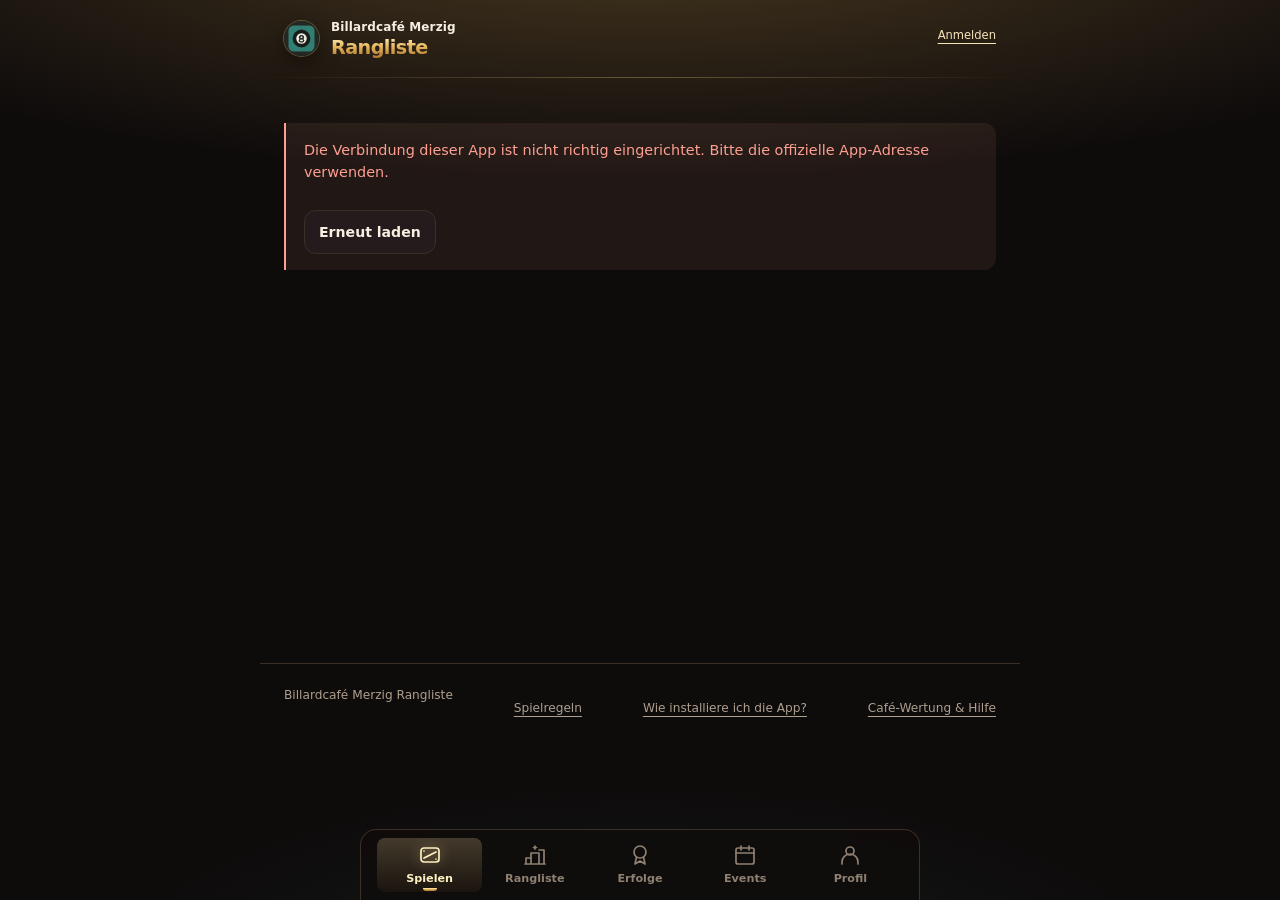
==== commit 837d5f5c: "Prototyp: Gold-Design mit Podium, Liga-Chips und Hall of Fame Co-Authored-By: Claude Opus 5.5 <norep" ====
--- a/index.html
+++ b/index.html
@@ -15,6 +15,7 @@
   <link rel="stylesheet" href="./app.css">
   <link rel="stylesheet" href="./opening.css">
   <link rel="stylesheet" href="./scorekeeper.css">
+  <link rel="stylesheet" href="./theme.css">
   <link rel="stylesheet" href="./features.css">
   <script src="./deployment-config.js" defer></script>
   <script src="./remote-auth.js" defer></script>
--- a/theme.css
+++ b/theme.css
@@ -0,0 +1,121 @@
+/* NEUES DESIGN (Prototyp) – "Goldlicht über dem Tisch"
+   Schwarz mit warmem Lampenlicht, Gold für Ränge und Auszeichnungen,
+   Türkis aus dem Neonlogo des Cafés für Zustände (frei, live, Stufe).
+   Wird nach app.css geladen und überschreibt nur Optik, keine Logik. */
+:root{
+  color-scheme:dark;
+  --bg:#0e0b0b;
+  --surface:#1a1516;
+  --surface-2:#241c1c;
+  --ink:#f7efe1;
+  --muted:#ae9f8e;
+  --line:#3b3027;
+  --teal:#efcd86;          /* bestehendes Token für Links/Fokus/Eyebrows → Gold */
+  --teal-dark:#2a2118;
+  --cream:#f6e4bb;
+  --danger:#ff9f92;
+  --warning:#f1c27a;
+  --neon:#5fe3d3;          /* Türkis aus dem Café-Logo */
+  --neon-dim:rgba(95,227,211,.14);
+  --gold-1:#fff0c2;--gold-2:#e8b85f;--gold-3:#a8702a;
+  --gold:linear-gradient(180deg,var(--gold-1) 0%,var(--gold-2) 42%,var(--gold-3) 100%);
+  --gold-soft:linear-gradient(180deg,rgba(255,227,160,.22),rgba(168,112,42,.08));
+  --glass:linear-gradient(180deg,rgba(255,240,215,.065),rgba(255,240,215,.02));
+  --ring:rgba(239,205,134,.32);
+  --radius:16px;
+  --font-ui:"Outfit",system-ui,-apple-system,"Segoe UI",sans-serif;
+  --font-display:"Cinzel","Trajan Pro",Georgia,serif;
+  font-family:var(--font-ui);
+}
+body{
+  font-family:var(--font-ui);
+  background:
+    radial-gradient(ellipse 120% 45% at 50% -8%,rgba(240,186,92,.26),transparent 62%),
+    radial-gradient(ellipse 60% 30% at 50% 108%,rgba(95,227,211,.07),transparent 70%),
+    var(--bg);
+  background-attachment:fixed;
+}
+h1{font-weight:700;letter-spacing:-.03em}
+h2,h3{font-weight:650}
+.eyebrow{color:var(--gold-2);letter-spacing:.2em}
+a{color:var(--gold-1)}
+
+/* Kopf & Navigation */
+.site-header{border-bottom:1px solid transparent;border-image:linear-gradient(90deg,transparent,var(--ring),transparent) 1}
+.brand img{box-shadow:0 0 0 1px var(--ring),0 6px 20px rgba(0,0,0,.5)}
+.brand-title{background:var(--gold);-webkit-background-clip:text;background-clip:text;color:transparent}
+.account-link{color:var(--cream)}
+.bottom-nav{background:rgba(16,12,12,.86)!important;backdrop-filter:blur(18px);-webkit-backdrop-filter:blur(18px);border-top:1px solid var(--line)}
+.bottom-nav a{color:#8f8172}
+.bottom-nav a[aria-current="page"]{color:var(--gold-1)!important;background:var(--gold-soft)!important}
+.bottom-nav a[aria-current="page"]:before{background:var(--gold)!important;height:3px!important;border-radius:0 0 3px 3px}
+.bottom-nav a[aria-current="page"] svg{filter:drop-shadow(0 0 6px rgba(239,205,134,.55))}
+.site-footer{border-top-color:var(--line)}
+
+/* Flächen */
+.panel,.table-wrap,.rating-card,.team-panel,.match-card,.home-match-row,.scoreboard,.live-scoreboard,.invite-choice{
+  background:var(--glass),var(--surface)!important;border:1px solid var(--line)!important;border-radius:var(--radius)!important;
+  box-shadow:inset 0 1px 0 rgba(255,240,215,.06),0 10px 30px rgba(0,0,0,.35)}
+.match-card:hover,.home-match-row:hover{border-color:var(--ring)!important}
+.callout{background:linear-gradient(90deg,rgba(239,205,134,.09),rgba(239,205,134,.02))!important;border-left:2px solid var(--gold-2)!important;border-radius:0 12px 12px 0}
+.callout.warning{background:rgba(241,194,122,.08)!important}
+.callout.error{background:rgba(255,159,146,.08)!important;border-left-color:var(--danger)!important}
+.empty-state{border-color:var(--line);background:var(--glass)}
+.notice{background:linear-gradient(90deg,#2b2117,#1c1612)!important;border:1px solid var(--ring)!important;box-shadow:0 10px 30px rgba(0,0,0,.4)}
+.notice.error{background:#2b1a17!important;border-color:#7d4a40!important}
+.connection{background:#2b2117}
+hr{border-top-color:var(--line)}
+
+/* Buttons */
+.btn{border-radius:12px;border-color:var(--line);background:var(--surface-2);color:var(--ink);font-weight:600}
+.btn:hover{background:#2f2520;border-color:var(--ring)}
+.btn.primary,.btn.cream,.home-start{
+  background:var(--gold)!important;border:0!important;color:#2a1a08!important;font-weight:700;
+  box-shadow:inset 0 1px 0 rgba(255,255,255,.55),inset 0 -2px 0 rgba(90,55,15,.35),0 8px 22px rgba(232,184,95,.22)}
+.btn.primary:hover,.btn.cream:hover,.home-start:hover{filter:brightness(1.07);color:#2a1a08!important}
+.btn.danger{background:#2b1a17;border-color:#7d4a40;color:var(--danger)}
+.text-button{color:var(--cream)}
+
+/* Formulare & Auswahl */
+.field input,.field select,.field textarea,input.control,select.control,textarea.control{background:#130f0f!important;border-color:#4a3d31!important;color:var(--ink);border-radius:12px}
+.choice{background:var(--glass),var(--surface)!important;border-color:var(--line)!important;border-radius:14px!important}
+.choice[aria-pressed="true"]{background:var(--gold-soft),var(--surface)!important;border-color:var(--gold-2)!important;box-shadow:0 0 0 1px var(--gold-2),0 0 22px rgba(232,184,95,.18)}
+.choice[aria-pressed="true"] small{color:var(--cream)!important}
+.steps li{border-top-color:var(--line)}
+.steps li.active{color:var(--gold-1);border-image:var(--gold) 1}
+.steps li.complete{border-color:#6b5534}
+
+/* Tabelle */
+th{background:#1d1716!important;color:var(--muted)}
+.own-row{background:linear-gradient(90deg,rgba(239,205,134,.18),rgba(239,205,134,.04))!important}
+td,th{border-color:var(--line)!important}
+
+/* Status-Badges */
+.badge{border-radius:999px}
+.badge.confirmed{color:var(--neon);border-color:rgba(95,227,211,.4);background:var(--neon-dim)}
+.badge.pending{color:var(--warning);border-color:#6d5531;background:rgba(241,194,122,.1)}
+.badge.playing{color:var(--gold-1);border-color:var(--ring)}
+
+/* Startseite */
+.home-greeting h1{font-size:clamp(2rem,8vw,3rem)}
+.home-eight{box-shadow:0 0 0 2px #2a2118,0 0 0 4px var(--gold-2),0 10px 30px rgba(232,184,95,.25)!important}
+.home-profile-strip{border-color:var(--line)!important}
+.home-profile-strip strong{color:var(--gold-1)}
+.home-row-icon{background:var(--gold-soft)!important;color:var(--gold-1)!important}
+.home-join{background:var(--glass),var(--surface)!important;border:1px solid var(--line)!important;border-radius:14px!important;color:var(--ink)!important}
+.home-start{border-radius:14px!important}
+
+/* Profil */
+.rank{color:var(--gold-1)!important;font-family:var(--font-display);letter-spacing:.02em}
+progress{accent-color:var(--gold-2)}
+.active-resume{background:rgba(26,21,22,.92)!important;border-color:var(--line)!important}
+
+@media(prefers-reduced-motion:reduce){*{scroll-behavior:auto!important}}
+/* kompaktere Filterleiste über der Rangliste */
+.page-heading h1{margin-bottom:6px}
+.filters{display:grid!important;grid-template-columns:minmax(0,1fr) minmax(0,1fr) auto;gap:8px!important;align-items:end;margin-bottom:16px!important}
+.filters .field{margin:0!important}
+.filters .field span{font-size:.7rem;text-transform:uppercase;letter-spacing:.14em;color:var(--muted)}
+.filters select{min-height:44px;padding-top:8px!important;padding-bottom:8px!important;font-size:.9rem}
+.filters .btn{margin:0!important;min-height:44px;width:auto!important;padding:8px 12px;font-size:0}
+.filters .btn::before{content:"↻";font-size:1.2rem}
--- a/features.css
+++ b/features.css
@@ -1,5 +1,5 @@
-/* ERWEITERUNGEN (Prototyp) – nutzt die Farben der bestehenden App (app.css) */
-:root{--felt:#174b38;--gold:#e3c178;--silver:#c9d3cc;--bronze:#c9926a;--busy:#ddb77e;--free:#9fd3b0}
+/* ERWEITERUNGEN (Prototyp) – Komponenten im Design aus theme.css */
+:root{--busy:#f1c27a;--free:var(--neon);--silver-1:#f4f6f8;--silver-2:#b9c2cc;--silver-3:#6d7782;--bronze-1:#ffd9b5;--bronze-2:#d08a52;--bronze-3:#7a4524}
 
 .bottom-nav{grid-template-columns:repeat(5,1fr)!important}
 .bottom-nav a{font-size:.7rem}
@@ -7,159 +7,208 @@
 @media(min-width:1000px){.bottom-nav{width:560px!important}}
 
 /* Demo-Hinweis */
-.fx-demo-bar{max-width:var(--max);margin:0 auto;padding:8px max(16px,env(safe-area-inset-right)) 8px max(16px,env(safe-area-inset-left));display:flex;gap:10px;align-items:center;justify-content:center;flex-wrap:wrap;font-size:.78rem;color:#173a2a;background:var(--gold);text-align:center}
-.fx-demo-bar strong{letter-spacing:.08em;text-transform:uppercase;font-size:.7rem}
+.fx-demo-bar{display:flex;gap:10px;align-items:center;justify-content:center;flex-wrap:wrap;padding:7px max(16px,env(safe-area-inset-right)) 7px max(16px,env(safe-area-inset-left));font-size:.74rem;color:#2a1a08;background:var(--gold);text-align:center}
+.fx-demo-bar strong{letter-spacing:.14em;text-transform:uppercase;font-size:.66rem}
 
 /* gemeinsame Bausteine */
-.fx-tile-label{display:block;text-transform:uppercase;letter-spacing:.12em;font-size:.66rem;font-weight:750;color:var(--muted)}
-.fx-card{background:var(--surface);border:1px solid var(--line);border-radius:var(--radius);padding:22px;margin-top:20px;min-width:0}
+.fx-tile-label{display:block;text-transform:uppercase;letter-spacing:.16em;font-size:.64rem;font-weight:700;color:var(--muted)}
+.fx-card{background:var(--glass),var(--surface);border:1px solid var(--line);border-radius:var(--radius);padding:22px;margin-top:18px;min-width:0;box-shadow:inset 0 1px 0 rgba(255,240,215,.06),0 10px 30px rgba(0,0,0,.35)}
 .fx-card .section-heading h2{margin:0}
-.fx-count{font-variant-numeric:tabular-nums;font-weight:750;color:var(--cream)}
-.fx-prize{font-size:.75rem;color:var(--gold)}
+.fx-count{font-variant-numeric:tabular-nums;font-weight:700;padding:3px 10px;border-radius:999px;background:var(--gold-soft);border:1px solid var(--ring);color:var(--gold-1);font-size:.85rem}
+.fx-prize{font-size:.74rem;color:var(--gold-2);font-weight:600}
+.fx-tag{display:inline-flex;align-items:center;padding:2px 8px;border-radius:999px;font-size:.68rem;font-weight:650;color:var(--neon);background:var(--neon-dim);border:1px solid rgba(95,227,211,.28)}
+.fx-tag.gold{color:var(--gold-1);background:var(--gold-soft);border-color:var(--ring)}
+
+/* Avatare mit Rahmen */
+.fx-av{--s:44px;position:relative;flex:none;display:grid;place-items:center;width:var(--s);height:var(--s);border-radius:50%;padding:2px;background:linear-gradient(160deg,#4a3c30,#211a17)}
+.fx-av>span{display:grid;place-items:center;width:100%;height:100%;border-radius:50%;font-weight:700;font-size:calc(var(--s)*.34);letter-spacing:.02em;color:#fff7e8;background:radial-gradient(circle at 35% 28%,hsl(var(--h) 45% 46%),hsl(var(--h) 50% 20%) 75%);text-shadow:0 1px 2px rgba(0,0,0,.5)}
+.fx-av.gold{padding:3px;background:conic-gradient(from 200deg,var(--gold-1),var(--gold-2),var(--gold-3),var(--gold-2),var(--gold-1),var(--gold-3),var(--gold-1));box-shadow:0 0 18px rgba(232,184,95,.35)}
+.fx-av.silver{padding:3px;background:conic-gradient(from 200deg,var(--silver-1),var(--silver-2),var(--silver-3),var(--silver-2),var(--silver-1));box-shadow:0 0 14px rgba(200,210,220,.22)}
+.fx-av.bronze{padding:3px;background:conic-gradient(from 200deg,var(--bronze-1),var(--bronze-2),var(--bronze-3),var(--bronze-2),var(--bronze-1));box-shadow:0 0 14px rgba(208,138,82,.25)}
 
 /* Start */
-.fx-home{display:grid;grid-template-columns:1fr 1fr;gap:9px;margin:-6px 0 26px}
-.fx-tile{display:grid;gap:4px;padding:14px 15px;border:1px solid var(--line);border-radius:11px;background:var(--surface);color:var(--ink);text-decoration:none;min-width:0}
-.fx-tile strong{font-size:1rem;line-height:1.3}
+.fx-home{display:grid;grid-template-columns:1fr 1fr;gap:10px;margin:-6px 0 26px}
+.fx-tile{position:relative;display:grid;gap:4px;padding:15px 16px;border:1px solid var(--line);border-radius:16px;background:var(--glass),var(--surface);color:var(--ink);text-decoration:none;min-width:0;overflow:hidden}
+.fx-tile strong{font-size:1.02rem;line-height:1.3}
 .fx-tile-sub{font-size:.78rem;color:var(--muted)}
-.fx-tile-wide{grid-column:1/-1}
-.fx-tile:hover{border-color:var(--teal)}
-.fx-tables-mini{display:flex;gap:4px;margin-top:4px}
-.fx-tables-mini i{width:14px;height:9px;border-radius:2px;background:var(--free);opacity:.9}
-.fx-tables-mini i.busy{background:var(--busy)}
+.fx-tile-wide{grid-column:1/-1;background:var(--gold-soft),var(--surface);border-color:var(--ring)}
+.fx-tile:hover{border-color:var(--ring)}
+.fx-tables-mini{display:flex;gap:4px;margin-top:6px}
+.fx-tables-mini i{width:15px;height:9px;border-radius:3px;background:var(--neon);box-shadow:0 0 8px rgba(95,227,211,.5)}
+.fx-tables-mini i.busy{background:#5a4733;box-shadow:none}
 .fx-profile-link{margin-top:14px}
 
-/* Rangliste */
-.fx-switch{display:flex;gap:4px;padding:4px;margin:0 0 18px;border:1px solid var(--line);border-radius:10px;background:#0c251d}
-.fx-switch button{flex:1;min-height:42px;border:0;border-radius:7px;background:none;color:var(--muted);font-weight:650;font-size:.86rem}
-.fx-switch button[aria-selected="true"]{background:var(--surface-2);color:var(--ink)}
-.fx-titles{display:grid;grid-template-columns:repeat(auto-fit,minmax(200px,1fr));gap:10px;margin-bottom:18px}
-.fx-title-card{display:grid;gap:3px;padding:16px;border:1px solid #6b6040;border-radius:11px;background:linear-gradient(160deg,#2c3a26,#1b4031 70%)}
-.fx-title-card strong{font-size:1.25rem;color:var(--cream)}
-.fx-title-card small{color:var(--muted)}
-.fx-divisions{display:grid;gap:14px}
-.fx-division{border:1px solid var(--line);border-radius:12px;background:var(--surface);overflow:hidden}
-.fx-division header{display:flex;justify-content:space-between;align-items:baseline;gap:12px;flex-wrap:wrap;padding:14px 16px;background:var(--felt);border-bottom:1px solid var(--line)}
-.fx-division h3{margin:0;font-size:1rem}
-.fx-division ol{list-style:none;margin:0;padding:0}
-.fx-division li{display:grid;grid-template-columns:28px minmax(0,1fr) auto 64px;gap:10px;align-items:center;padding:10px 16px;border-top:1px solid #2c5242;font-variant-numeric:tabular-nums}
-.fx-division li:first-child{border-top:0}
-.fx-division li.lead .fx-pos{background:var(--gold);color:#2a2414}
-.fx-division li.own{background:#25503d}
-.fx-pos{display:grid;place-items:center;width:26px;height:26px;border-radius:50%;background:#0f2f25;font-size:.78rem;font-weight:750}
-.fx-name{min-width:0;overflow-wrap:anywhere;font-weight:600}
-.fx-name small{font-weight:400;color:var(--muted)}
-.fx-record{font-size:.82rem;color:var(--muted)}
-.fx-record em{font-style:normal;color:var(--gold)}
-.fx-pts{text-align:right;font-size:.8rem;color:var(--muted)}
-.fx-pts b{font-size:1.05rem;color:var(--cream)}
-.fx-new header{background:#1f3a30}
-
-/* Profil */
-.fx-progress{margin:6px 0 4px}
-.fx-progress-head{display:flex;justify-content:space-between;gap:8px;font-size:.78rem;color:var(--muted);margin-bottom:6px}
-.fx-progress-head span:first-child{color:var(--cream);font-weight:700}
-.fx-bar{position:relative;height:8px;border-radius:5px;background:#0f2f25;overflow:hidden}
-.fx-bar i{position:absolute;inset:0 auto 0 0;background:linear-gradient(90deg,var(--teal),var(--gold));border-radius:5px}
-.fx-bar b{position:absolute;top:0;bottom:0;width:2px;background:var(--surface)}
+/* Rangliste: Umschalter wie im Vorbild */
+.fx-switch{display:flex;gap:4px;padding:4px;margin:0 0 16px;border:1px solid var(--line);border-radius:14px;background:#120e0e}
+.fx-switch button{flex:1;min-height:44px;border:0;border-radius:11px;background:none;color:var(--muted);font-weight:650;font-size:.92rem}
+.fx-switch button[aria-selected="true"]{background:var(--gold);color:#2a1a08;box-shadow:inset 0 1px 0 rgba(255,255,255,.5),0 6px 16px rgba(232,184,95,.25)}
+.fx-ligen{display:grid;grid-auto-flow:column;grid-auto-columns:1fr;gap:8px;margin-bottom:10px}
+.fx-ligen button{display:grid;justify-items:center;gap:0;padding:8px 4px;border-radius:12px;border:1px solid var(--line);background:var(--surface);color:var(--ink);font-weight:750;font-size:1.05rem;line-height:1.1}
+.fx-ligen button small{font-size:.6rem;font-weight:600;letter-spacing:.1em;text-transform:uppercase;color:var(--muted)}
+.fx-ligen button[aria-pressed="true"]{border-color:var(--gold-2);background:var(--gold-soft),var(--surface);color:var(--gold-1);box-shadow:0 0 0 1px var(--gold-2)}
+.fx-prize-line{text-align:center;font-size:.82rem;color:var(--muted);margin:10px 0 6px}
+.fx-prize-line b{color:var(--gold-1)}
+
+/* Podium */
+.fx-podium{position:relative;display:grid;grid-template-columns:1fr 1.25fr 1fr;align-items:end;gap:8px;padding:34px 4px 18px;margin:0 0 8px;isolation:isolate}
+.fx-podium::before{content:"";position:absolute;inset:0;z-index:-2;background:radial-gradient(ellipse 60% 70% at 50% 35%,rgba(240,186,92,.28),transparent 70%)}
+.fx-podium-laurel{position:absolute;z-index:-1;left:50%;top:-4px;width:min(230px,62%);transform:translateX(-50%);opacity:.55}
+.fx-pod{position:relative;display:grid;justify-items:center;gap:4px;text-align:center;min-width:0}
+.fx-pod strong{font-size:.9rem;max-width:100%;overflow:hidden;text-overflow:ellipsis;white-space:nowrap}
+.fx-pod small{font-size:.7rem;color:var(--muted)}
+.fx-pod.p1{padding:18px 6px 12px;border-radius:18px 18px 10px 10px;background:linear-gradient(180deg,rgba(255,227,160,.18),rgba(255,227,160,.03) 70%);border:1px solid var(--ring);box-shadow:0 -10px 40px rgba(232,184,95,.18)}
+.fx-pod.p1 strong{font-size:1.02rem;color:var(--gold-1)}
+.fx-pod.own strong::after{content:" · du";color:var(--neon);font-weight:600}
+.fx-pod-frame{position:relative}
+.fx-pod-no{position:absolute;right:-4px;top:-4px;display:grid;place-items:center;width:24px;height:24px;border-radius:50%;font-size:.74rem;font-weight:800;color:#2a1a08;background:var(--gold);box-shadow:0 0 0 2px var(--bg)}
+.fx-pod.p2 .fx-pod-no{background:linear-gradient(180deg,var(--silver-1),var(--silver-3))}
+.fx-pod.p3 .fx-pod-no{background:linear-gradient(180deg,var(--bronze-1),var(--bronze-3))}
+.fx-crown{width:40px;height:26px;margin-bottom:-6px;filter:drop-shadow(0 2px 6px rgba(232,184,95,.5))}
+.fx-pts-pill{display:inline-flex;gap:3px;align-items:baseline;padding:2px 9px;border-radius:999px;background:#120e0e;border:1px solid var(--ring);font-size:.72rem;color:var(--muted)}
+.fx-pts-pill b{color:var(--gold-1);font-size:.86rem}
+
+/* Ranglistenzeilen */
+.fx-rows{list-style:none;padding:0;margin:0;display:grid;gap:8px}
+.fx-row,.fx-own-sticky{display:grid;grid-template-columns:auto minmax(0,1fr) auto;gap:12px;align-items:center;padding:10px 14px 10px 10px;border-radius:16px;border:1px solid var(--line);background:var(--glass),var(--surface)}
+.fx-row.own{border-color:var(--ring);background:var(--gold-soft),var(--surface)}
+.fx-row-main{display:grid;gap:4px;min-width:0}
+.fx-row-main strong{overflow:hidden;text-overflow:ellipsis;white-space:nowrap}
+.fx-row-main strong em{font-style:normal;font-size:.72rem;color:var(--neon)}
+.fx-row-main small{color:var(--muted);font-size:.74rem}
+.fx-row-tags{display:flex;flex-wrap:wrap;gap:5px;align-items:center}
+.fx-row-rec{font-size:.72rem;color:var(--muted);font-variant-numeric:tabular-nums}
+.fx-row-end{display:grid;justify-items:end;font-variant-numeric:tabular-nums}
+.fx-row-end b{font-size:1.2rem;font-weight:700;color:var(--ink)}
+.fx-row-end small{font-size:.72rem;color:var(--muted)}
+.fx-own-sticky{position:sticky;bottom:calc(84px + env(safe-area-inset-bottom,0px));z-index:5;margin-top:12px;border:0;background:var(--gold);color:#2a1a08;box-shadow:inset 0 1px 0 rgba(255,255,255,.5),0 14px 30px rgba(0,0,0,.55)}
+.fx-own-sticky .fx-row-main small,.fx-own-sticky .fx-row-end small{color:#5b3d18}
+.fx-own-sticky .fx-row-end b{color:#2a1a08}
+
+/* Hall of Fame */
+.fx-fame{margin:30px 0 8px;padding:26px 14px 20px;border-radius:20px;border:1px solid var(--line);text-align:center;background:radial-gradient(ellipse 80% 60% at 50% 0%,rgba(240,186,92,.2),transparent 70%),radial-gradient(circle at 20% 30%,rgba(255,240,200,.08) 0 1px,transparent 1.5px) 0 0/22px 22px,var(--surface)}
+.fx-banner{display:inline-block;padding:6px 26px;margin-bottom:6px;font-family:var(--font-display);font-weight:700;letter-spacing:.14em;text-transform:uppercase;font-size:.8rem;color:#2a1a08;background:var(--gold);clip-path:polygon(8% 0,92% 0,100% 50%,92% 100%,8% 100%,0 50%)}
+.fx-month{font-family:var(--font-display);font-size:1.6rem;margin:6px 0 18px;letter-spacing:.06em;background:var(--gold);-webkit-background-clip:text;background-clip:text;color:transparent}
+.fx-fame-grid{display:grid;grid-template-columns:1fr 1.15fr 1fr;gap:8px;align-items:end}
+.fx-fame-card{display:grid;justify-items:center;gap:4px;padding:16px 6px 14px;border-radius:16px 16px 40% 40%/16px 16px 22px 22px;background:linear-gradient(180deg,rgba(255,255,255,.05),rgba(0,0,0,.2));border:1px solid var(--line);min-width:0}
+.fx-fame-card.gold{border-color:var(--ring);background:linear-gradient(180deg,rgba(255,227,160,.16),rgba(0,0,0,.15));padding-top:10px}
+.fx-fame-card.silver{border-color:rgba(200,210,220,.3)}
+.fx-fame-card.bronze{border-color:rgba(208,138,82,.35)}
+.fx-fame-title{font-size:.6rem;text-transform:uppercase;letter-spacing:.14em;color:var(--muted);margin-top:4px}
+.fx-fame-card strong{font-size:.92rem;max-width:100%;overflow:hidden;text-overflow:ellipsis;white-space:nowrap}
+.fx-fame-card small{font-size:.68rem;color:var(--muted)}
+
+/* Profil: Liga-Pfad */
+.fx-path{margin:10px 0 6px}
+.fx-path ol{list-style:none;padding:0;margin:0 0 8px;display:grid;grid-template-columns:repeat(4,1fr);gap:6px}
+.fx-path li{display:grid;place-items:center}
+.fx-path li span{display:grid;place-items:center;width:38px;height:38px;border-radius:50%;font-size:.78rem;font-weight:800;color:var(--muted);background:#120e0e;border:1px solid var(--line)}
+.fx-path li.done span{color:#2a1a08;background:linear-gradient(180deg,#d9b778,#8e6531);border:0}
+.fx-path li.now span{color:#2a1a08;background:var(--gold);border:0;box-shadow:0 0 0 3px var(--bg),0 0 0 5px var(--gold-2),0 0 18px rgba(232,184,95,.45)}
+.fx-path p{margin:8px 0 0;font-size:.8rem;color:var(--muted)}
+.fx-path p b{color:var(--gold-1)}
+.fx-bar{position:relative;height:6px;border-radius:5px;background:#120e0e;overflow:hidden;border:1px solid var(--line)}
+.fx-bar i{position:absolute;inset:0 auto 0 0;background:var(--gold);border-radius:5px;box-shadow:0 0 10px rgba(232,184,95,.6)}
 
 /* Gewinnchance */
-.fx-odds{margin:18px 0;padding:16px 18px;border:1px solid var(--line);border-radius:12px;background:var(--surface)}
+.fx-odds{margin:18px 0;padding:16px 18px;border:1px solid var(--ring);border-radius:16px;background:var(--gold-soft),var(--surface)}
 .fx-odds p{margin:6px 0 10px}
-.fx-odds-bar{position:relative;display:flex;justify-content:flex-end;align-items:center;height:30px;border-radius:7px;background:#5b3b35;overflow:hidden;font-size:.78rem;font-weight:700;padding-right:10px;color:#ffe2dc}
-.fx-odds-bar i{position:absolute;inset:0 auto 0 0;display:flex;align-items:center;padding-left:10px;background:var(--teal);color:#173b32;font-style:normal;white-space:nowrap}
-
-/* Bonusheft: Kugeln 1–10 */
-.fx-rack{display:grid;grid-template-columns:repeat(5,minmax(0,52px));gap:10px;justify-content:start;margin:6px 0 4px}
-.fx-ball{position:relative;display:grid;place-items:center;aspect-ratio:1;max-width:100%;border-radius:50%;border:2px dashed var(--line);color:var(--muted);font-weight:800;font-size:.82rem}
-.fx-ball.on{border:0;background:radial-gradient(circle at 34% 30%,rgba(255,255,255,.55),transparent 34%),var(--ball);box-shadow:inset -4px -6px 10px rgba(0,0,0,.35)}
-.fx-ball.on b{display:grid;place-items:center;width:52%;aspect-ratio:1;border-radius:50%;background:#fbf8ee;color:#1d1d1d;font-size:.72rem}
-.fx-ball.on.stripe{background:radial-gradient(circle at 34% 30%,rgba(255,255,255,.55),transparent 34%),linear-gradient(#fbf8ee 0 24%,var(--ball) 24% 76%,#fbf8ee 76%)}
-.fx-ball.on.eight b{background:#fbf8ee}
+.fx-odds-bar{position:relative;display:flex;justify-content:flex-end;align-items:center;height:32px;border-radius:10px;background:#3a2420;overflow:hidden;font-size:.78rem;font-weight:700;padding-right:10px;color:#ffd6cc}
+.fx-odds-bar i{position:absolute;inset:0 auto 0 0;display:flex;align-items:center;padding-left:10px;background:var(--gold);color:#2a1a08;font-style:normal;white-space:nowrap}
+
+/* Bonusheft: Kugeln auf Filz */
+.fx-rack{display:grid;grid-template-columns:repeat(5,minmax(0,50px));gap:10px;justify-content:center;margin:8px 0 6px;padding:18px 14px;border-radius:14px;background:radial-gradient(ellipse at 50% 30%,#1f6b4f,#0f3b2b 75%);box-shadow:inset 0 0 0 6px #3b2516,inset 0 0 0 7px #6a4426,inset 0 6px 18px rgba(0,0,0,.5)}
+.fx-ball{position:relative;display:grid;place-items:center;aspect-ratio:1;max-width:100%;border-radius:50%;border:2px dashed rgba(255,255,255,.22);color:rgba(255,255,255,.45);font-weight:800;font-size:.8rem}
+.fx-ball.on{border:0;background:radial-gradient(circle at 34% 30%,rgba(255,255,255,.6),transparent 34%),var(--ball);box-shadow:inset -4px -6px 10px rgba(0,0,0,.35),0 4px 8px rgba(0,0,0,.4)}
+.fx-ball.on b{display:grid;place-items:center;width:52%;aspect-ratio:1;border-radius:50%;background:#fbf8ee;color:#1d1d1d;font-size:.7rem}
+.fx-ball.on.stripe{background:radial-gradient(circle at 34% 30%,rgba(255,255,255,.6),transparent 34%),linear-gradient(#fbf8ee 0 24%,var(--ball) 24% 76%,#fbf8ee 76%)}
 .fx-stamps .btn{margin-top:14px}
 .fx-vouchers{list-style:none;padding:0;margin:16px 0 0;display:grid;gap:8px}
-.fx-vouchers li{display:flex;justify-content:space-between;align-items:center;gap:12px;flex-wrap:wrap;padding:12px 14px;border:1px dashed var(--gold);border-radius:10px}
+.fx-vouchers li{display:flex;justify-content:space-between;align-items:center;gap:12px;flex-wrap:wrap;padding:12px 14px;border:1px dashed var(--gold-2);border-radius:14px;background:var(--gold-soft)}
 .fx-vouchers li>span:first-child{display:grid}
 .fx-vouchers small{color:var(--muted)}
 .fx-vouchers .btn{margin:0}
-.fx-demo-hint{color:var(--gold)}
+.fx-demo-hint{color:var(--gold-2)}
 
 /* Aufgaben */
 .fx-quests{list-style:none;padding:0;margin:0;display:grid;gap:8px}
-.fx-quests li{display:grid;grid-template-columns:28px minmax(0,1fr) auto;gap:12px;align-items:center;padding:12px 14px;border:1px solid var(--line);border-radius:10px;background:#183a2d}
+.fx-quests li{display:grid;grid-template-columns:30px minmax(0,1fr) auto;gap:12px;align-items:center;padding:12px 14px;border:1px solid var(--line);border-radius:14px;background:#151111}
 .fx-quests li>span:nth-child(2){display:grid;min-width:0}
 .fx-quests small{color:var(--muted)}
-.fx-check{display:grid;place-items:center;width:26px;height:26px;border-radius:50%;border:2px solid var(--line);font-weight:800}
-.fx-quests li.done .fx-check{background:var(--teal);border-color:var(--teal);color:#173b32}
-.fx-quests li.done strong{color:var(--teal)}
+.fx-check{display:grid;place-items:center;width:28px;height:28px;border-radius:50%;border:2px solid var(--line);font-weight:800}
+.fx-quests li.done{border-color:rgba(95,227,211,.3)}
+.fx-quests li.done .fx-check{background:var(--neon);border-color:var(--neon);color:#0e2a26;box-shadow:0 0 12px rgba(95,227,211,.5)}
+.fx-quests li.done strong{color:var(--neon)}
 .fx-quest-meta{display:grid;text-align:right;font-variant-numeric:tabular-nums;font-weight:700}
 
-/* Abzeichen */
+/* Abzeichen als Medaillen */
 .fx-badges{list-style:none;padding:0;margin:0;display:grid;grid-template-columns:repeat(auto-fill,minmax(220px,1fr));gap:8px}
-.fx-badges li{display:grid;grid-template-columns:44px minmax(0,1fr);gap:12px;align-items:center;padding:12px;border:1px solid var(--line);border-radius:10px;min-width:0}
+.fx-badges li{display:grid;grid-template-columns:48px minmax(0,1fr);gap:12px;align-items:center;padding:12px;border:1px solid var(--line);border-radius:14px;min-width:0;background:#151111}
 .fx-badges li>span:last-child{display:grid;min-width:0}
 .fx-badges small{color:var(--muted);line-height:1.4}
-.fx-medal{display:grid;place-items:center;width:44px;height:44px;border-radius:50%;border:2px dashed var(--line);color:var(--muted);font-weight:800;font-size:1.1rem}
-.fx-badges .tier-1 .fx-medal{border:0;background:var(--bronze);color:#2a1c12}
-.fx-badges .tier-2 .fx-medal{border:0;background:var(--silver);color:#20302a}
-.fx-badges .tier-3 .fx-medal{border:0;background:var(--gold);color:#2a2414}
-.fx-badges .tier-0{opacity:.72}
+.fx-medal{display:grid;place-items:center;width:48px;height:48px;border-radius:50%;border:2px dashed var(--line);color:var(--muted);font-family:var(--font-display);font-weight:700;font-size:1.15rem}
+.fx-badges .tier-1 .fx-medal{border:0;color:#3b1f0c;background:radial-gradient(circle at 35% 30%,var(--bronze-1),var(--bronze-2) 55%,var(--bronze-3));box-shadow:0 0 0 3px #151111,0 0 0 4px var(--bronze-2)}
+.fx-badges .tier-2 .fx-medal{border:0;color:#252c33;background:radial-gradient(circle at 35% 30%,var(--silver-1),var(--silver-2) 55%,var(--silver-3));box-shadow:0 0 0 3px #151111,0 0 0 4px var(--silver-2)}
+.fx-badges .tier-3 .fx-medal{border:0;color:#3a240a;background:radial-gradient(circle at 35% 30%,var(--gold-1),var(--gold-2) 55%,var(--gold-3));box-shadow:0 0 0 3px #151111,0 0 0 4px var(--gold-2),0 0 16px rgba(232,184,95,.4)}
+.fx-badges .tier-0{opacity:.6}
 .fx-level{color:var(--cream)!important;font-weight:650}
 
 /* Gutschein-Dialog */
-.fx-dialog{max-width:420px;width:calc(100% - 32px);border:1px solid var(--line);border-radius:14px;background:var(--bg);color:var(--ink);padding:0}
-.fx-dialog::backdrop{background:rgba(4,14,10,.75)}
+.fx-dialog{max-width:420px;width:calc(100% - 32px);border:1px solid var(--ring);border-radius:20px;background:radial-gradient(ellipse at 50% 0%,rgba(240,186,92,.2),transparent 60%),var(--bg);color:var(--ink);padding:0}
+.fx-dialog::backdrop{background:rgba(5,3,3,.78)}
 .fx-dialog-body{padding:24px;display:grid;gap:6px}
-.fx-qr{background:#fff;border-radius:10px;padding:10px;width:min(240px,100%);margin:6px auto}
+.fx-qr{background:#fff;border-radius:12px;padding:10px;width:min(240px,100%);margin:6px auto;box-shadow:0 0 0 3px var(--gold-2)}
 .fx-qr svg{width:100%;height:auto;display:block;stroke:none}
-.fx-code{text-align:center;font:700 1.25rem/1.2 ui-monospace,SFMono-Regular,Menlo,monospace;letter-spacing:.08em;color:var(--gold);margin:4px 0}
-.fx-staff{margin:10px 0;padding:12px;border:1px solid var(--line);border-radius:10px;background:var(--surface)}
+.fx-qr:not(:has(svg)){background:none;padding:0;box-shadow:none}
+.fx-code{text-align:center;font:700 1.25rem/1.2 ui-monospace,SFMono-Regular,Menlo,monospace;letter-spacing:.08em;color:var(--gold-1);margin:4px 0}
+.fx-staff{margin:10px 0;padding:12px;border:1px solid var(--line);border-radius:14px;background:var(--surface)}
 .fx-staff .btn{margin-top:8px}
 
 /* Events */
-.fx-event{display:grid;grid-template-columns:64px minmax(0,1fr);gap:16px;padding:18px;border:1px solid var(--line);border-radius:12px;background:var(--surface)}
-.fx-event-date{display:grid;justify-items:center;align-content:start;padding:8px 0;border-radius:9px;background:var(--felt);font-size:.72rem;text-transform:uppercase;letter-spacing:.08em;color:var(--muted)}
-.fx-event-date strong{font-size:1.6rem;line-height:1.1;color:var(--cream);letter-spacing:0}
+.fx-event{display:grid;grid-template-columns:64px minmax(0,1fr);gap:16px;padding:18px;border:1px solid var(--line);border-radius:18px;background:var(--glass),var(--surface)}
+.fx-event-date{display:grid;justify-items:center;align-content:start;padding:9px 0;border-radius:14px;background:var(--gold);color:#5b3d18;font-size:.68rem;text-transform:uppercase;letter-spacing:.1em;font-weight:700;box-shadow:inset 0 1px 0 rgba(255,255,255,.5)}
+.fx-event-date strong{font-size:1.7rem;line-height:1.05;color:#2a1a08;letter-spacing:0}
 .fx-event-body{min-width:0}
 .fx-event-body h3{margin:6px 0 6px}
 .fx-event-body p{margin-bottom:10px;font-size:.92rem}
 .fx-event-meta{display:flex;flex-wrap:wrap;gap:6px 14px;font-size:.8rem!important;color:var(--muted)}
 .fx-event .btn{margin:0}
-.fx-in{margin-left:12px;font-size:.82rem;color:var(--teal)}
+.fx-in{margin-left:12px;font-size:.82rem;color:var(--neon)}
 
 /* Café-Bildschirm */
 body.fx-tv-mode .site-header,body.fx-tv-mode .bottom-nav,body.fx-tv-mode .site-footer,body.fx-tv-mode .fx-demo-bar,body.fx-tv-mode #active-resume{display:none!important}
 body.fx-tv-mode main{max-width:none!important;padding:0!important;margin:0!important}
-.fx-tv{min-height:100vh;display:grid;grid-template-columns:minmax(0,1fr) minmax(0,1.15fr);grid-template-rows:auto 1fr auto;gap:22px;padding:24px max(24px,env(safe-area-inset-right)) 24px max(24px,env(safe-area-inset-left));background:radial-gradient(ellipse at 30% 0%,#1d5a43,var(--bg) 70%)}
+.fx-tv{min-height:100vh;display:grid;grid-template-columns:minmax(0,1fr) minmax(0,1.15fr);grid-template-rows:auto 1fr auto;gap:22px;padding:24px max(24px,env(safe-area-inset-right)) 24px max(24px,env(safe-area-inset-left));background:radial-gradient(ellipse 80% 50% at 30% -10%,rgba(240,186,92,.28),transparent 65%),var(--bg)}
 .fx-tv-head{grid-column:1/-1;display:flex;align-items:center;gap:16px}
+.fx-tv-head img{border-radius:14px;box-shadow:0 0 0 1px var(--ring)}
 .fx-tv-head div{display:grid}
-.fx-tv-head strong{font-size:1.4rem}
+.fx-tv-head strong{font-size:1.4rem;font-family:var(--font-display);letter-spacing:.04em;background:var(--gold);-webkit-background-clip:text;background-clip:text;color:transparent}
 .fx-tv-head span{color:var(--muted);font-size:.85rem}
-.fx-tv-head time{margin-left:auto;font-size:2rem;font-weight:750;font-variant-numeric:tabular-nums}
+.fx-tv-head time{margin-left:auto;font-size:2rem;font-weight:700;font-variant-numeric:tabular-nums}
 .fx-tv-head .btn{margin:0;white-space:nowrap;min-width:0}
-.fx-tv h2{font-size:clamp(1.1rem,2vw,1.6rem);text-transform:uppercase;letter-spacing:.1em;color:var(--teal)}
+.fx-tv h2{font-size:clamp(1.05rem,2vw,1.5rem);text-transform:uppercase;letter-spacing:.14em;color:var(--gold-2);font-family:var(--font-display)}
 .fx-tv-tables ul{list-style:none;padding:0;margin:0;display:grid;grid-template-columns:repeat(2,minmax(0,1fr));gap:12px}
-.fx-tv-tables li{display:grid;grid-template-columns:auto 1fr;grid-template-rows:auto auto;column-gap:14px;align-items:center;padding:16px;border-radius:12px;border:1px solid var(--line);background:var(--surface)}
-.fx-tv-tables li.free{border-color:#4f8a69;background:#1d4a37}
-.fx-tv-no{grid-row:1/3;display:grid;place-items:center;width:52px;height:52px;border-radius:50%;background:#0f2f25;font-size:1.4rem;font-weight:800}
-.fx-tv-tables li.busy .fx-tv-no{background:var(--busy);color:#2a2414}
-.fx-tv-time{font-size:clamp(1.1rem,2.2vw,1.6rem);font-weight:750;font-variant-numeric:tabular-nums}
-.fx-tv-tables li.free .fx-tv-time{color:var(--free)}
+.fx-tv-tables li{display:grid;grid-template-columns:auto 1fr;grid-template-rows:auto auto;column-gap:14px;align-items:center;padding:16px;border-radius:16px;border:1px solid var(--line);background:var(--glass),var(--surface)}
+.fx-tv-tables li.free{border-color:rgba(95,227,211,.4);background:linear-gradient(180deg,rgba(95,227,211,.1),rgba(95,227,211,.02)),var(--surface)}
+.fx-tv-no{grid-row:1/3;display:grid;place-items:center;width:52px;height:52px;border-radius:50%;background:#120e0e;font-size:1.4rem;font-weight:800;border:1px solid var(--line)}
+.fx-tv-tables li.busy .fx-tv-no{background:var(--gold);color:#2a1a08;border:0}
+.fx-tv-tables li.free .fx-tv-no{color:var(--neon);border-color:rgba(95,227,211,.5);box-shadow:0 0 14px rgba(95,227,211,.35)}
+.fx-tv-time{font-size:clamp(1.1rem,2.2vw,1.6rem);font-weight:700;font-variant-numeric:tabular-nums}
+.fx-tv-tables li.free .fx-tv-time{color:var(--neon)}
 .fx-tv-tables small{color:var(--muted)}
 .fx-tv-note{margin-top:12px;color:var(--muted);font-size:.8rem}
-.fx-tv-slide{position:relative;padding:28px;border-radius:16px;border:1px solid var(--line);background:rgba(27,64,49,.85);min-width:0;animation:fx-fade .6s ease}
+.fx-tv-slide{position:relative;padding:28px;border-radius:20px;border:1px solid var(--ring);background:var(--gold-soft),var(--surface);min-width:0;animation:fx-fade .6s ease}
 .fx-tv-list{list-style:none;padding:0;margin:0;display:grid;gap:12px}
 .fx-tv-list li{display:grid;grid-template-columns:minmax(0,1fr) auto;gap:4px 16px;align-items:baseline;padding:14px 0;border-bottom:1px solid var(--line);font-size:clamp(1rem,1.8vw,1.35rem)}
 .fx-tv-list li span{color:var(--muted);font-size:.8em}
 .fx-tv-list li strong{grid-column:1}
-.fx-tv-list li b{grid-row:1/3;grid-column:2;color:var(--gold);font-size:1.3em}
+.fx-tv-list li b{grid-row:1/3;grid-column:2;color:var(--gold-1);font-size:1.3em}
 .fx-tv-feed li{grid-template-columns:1fr}
-.fx-tv-big{font-size:clamp(1.6rem,3.5vw,2.8rem);font-weight:780;line-height:1.1;color:var(--cream)}
+.fx-tv-big{font-size:clamp(1.6rem,3.5vw,2.8rem);font-weight:700;line-height:1.1;color:var(--gold-1)}
 .fx-tv-sub{font-size:clamp(1rem,1.8vw,1.3rem);color:var(--muted)}
 .fx-tv-dots{position:absolute;right:24px;bottom:18px;display:flex;gap:6px}
 .fx-tv-dots i{width:8px;height:8px;border-radius:50%;background:var(--line)}
-.fx-tv-dots i.on{background:var(--teal)}
-.fx-tv-foot{grid-column:1/-1;padding:12px 16px;border-radius:10px;background:#0c251d;color:var(--muted);text-align:center;font-size:.9rem}
+.fx-tv-dots i.on{background:var(--gold-2)}
+.fx-tv-foot{grid-column:1/-1;padding:12px 16px;border-radius:14px;background:#120e0e;border:1px solid var(--line);color:var(--muted);text-align:center;font-size:.9rem}
 @keyframes fx-fade{from{opacity:.3}to{opacity:1}}
 @media(prefers-reduced-motion:reduce){.fx-tv-slide{animation:none}}
 @media(max-width:760px){
@@ -168,8 +217,14 @@
   .fx-tv-tables li{padding:12px}
   .fx-tv-no{width:40px;height:40px;font-size:1.1rem}
   .fx-card{padding:16px}
-  .fx-division li{grid-template-columns:26px minmax(0,1fr) auto 52px;gap:8px;padding:10px 12px}
-  .fx-event{grid-template-columns:52px minmax(0,1fr);gap:12px;padding:14px}
-  .fx-rack{gap:7px}
+  .fx-event{grid-template-columns:54px minmax(0,1fr);gap:12px;padding:14px}
+  .fx-rack{gap:7px;padding:14px 10px}
+  .fx-fame-grid{gap:6px}
 }
-.fx-qr:not(:has(svg)){background:none;padding:0}
+/* Korrekturen */
+.fx-podium-laurel{height:auto!important;aspect-ratio:120/110}
+.fx-path ol{gap:4px}
+.fx-path li span{width:100%;max-width:34px;height:auto;aspect-ratio:1;font-size:.72rem}
+.fx-path li.now span{box-shadow:0 0 0 2px var(--bg),0 0 0 4px var(--gold-2),0 0 14px rgba(232,184,95,.45)}
+.fx-pod strong,.fx-fame-card strong{white-space:normal;overflow-wrap:anywhere;line-height:1.2;text-overflow:clip}
+.fx-pod.own strong::after{content:none}
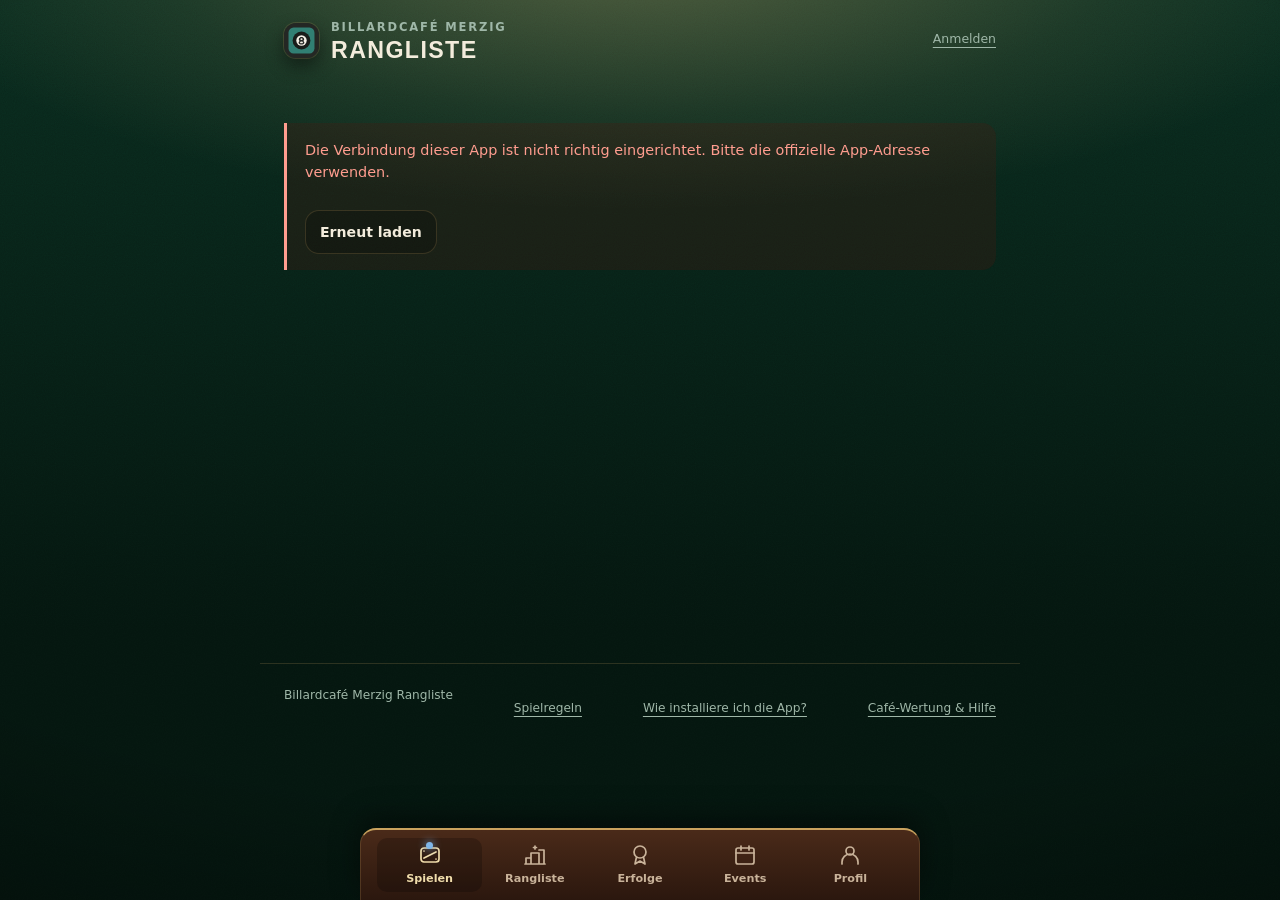
==== commit 89e6c3b7: "Prototyp: Café-Verwaltung für Inhaber und Theke Co-Authored-By: Claude Opus 5.5 <noreply@anthropic.c" ====
--- a/index.html
+++ b/index.html
@@ -23,6 +23,7 @@
   <script src="./rules.js" defer></script>
   <script src="./scorekeeper.js" defer></script>
   <script src="./features.js" defer></script>
+  <script src="./admin.js" defer></script>
   <script src="./app.js" defer></script>
 </head>
 <body>
--- a/theme.css
+++ b/theme.css
@@ -1,121 +1,164 @@
-/* NEUES DESIGN (Prototyp) – "Goldlicht über dem Tisch"
-   Schwarz mit warmem Lampenlicht, Gold für Ränge und Auszeichnungen,
-   Türkis aus dem Neonlogo des Cafés für Zustände (frei, live, Stufe).
-   Wird nach app.css geladen und überschreibt nur Optik, keine Logik. */
+/* =========================================================================
+   DESIGN „NACHTTISCH“ (Prototyp)
+   Billardtisch bei Nacht: tiefes Filzgrün, warmes Lampenlicht von oben,
+   Messing für Ränge und Aktionen, Holz der Bande für Leisten,
+   Kreideblau für Zustände (frei, live). Schrift: Barlow Condensed wie das
+   Neonschild des Cafés, dazu Manrope für Text.
+   Wird nach app.css geladen und überschreibt nur Optik, keine Logik.
+   ========================================================================= */
 :root{
   color-scheme:dark;
-  --bg:#0e0b0b;
-  --surface:#1a1516;
-  --surface-2:#241c1c;
-  --ink:#f7efe1;
-  --muted:#ae9f8e;
-  --line:#3b3027;
-  --teal:#efcd86;          /* bestehendes Token für Links/Fokus/Eyebrows → Gold */
-  --teal-dark:#2a2118;
-  --cream:#f6e4bb;
-  --danger:#ff9f92;
-  --warning:#f1c27a;
-  --neon:#5fe3d3;          /* Türkis aus dem Café-Logo */
-  --neon-dim:rgba(95,227,211,.14);
-  --gold-1:#fff0c2;--gold-2:#e8b85f;--gold-3:#a8702a;
-  --gold:linear-gradient(180deg,var(--gold-1) 0%,var(--gold-2) 42%,var(--gold-3) 100%);
-  --gold-soft:linear-gradient(180deg,rgba(255,227,160,.22),rgba(168,112,42,.08));
-  --glass:linear-gradient(180deg,rgba(255,240,215,.065),rgba(255,240,215,.02));
-  --ring:rgba(239,205,134,.32);
-  --radius:16px;
-  --font-ui:"Outfit",system-ui,-apple-system,"Segoe UI",sans-serif;
-  --font-display:"Cinzel","Trajan Pro",Georgia,serif;
+  /* Filz */
+  --felt-deep:#061a12;
+  --felt:#0c3324;
+  --felt-2:#114331;
+  --felt-3:#17573f;
+  /* Holz der Bande */
+  --wood:#2b170e;
+  --wood-2:#4a2a19;
+  /* Messing */
+  --brass:#c9a25e;
+  --brass-hi:#f0dcab;
+  --brass-lo:#8f6b32;
+  --brass-grad:linear-gradient(180deg,#f3e1b3 0%,#d3ae68 45%,#a57d3b 100%);
+  /* Elfenbein & Kreide */
+  --ivory:#f3ecdc;
+  --chalk:#7fb6e8;
+  /* Kugelfarben */
+  --b1:#f0bf2e;--b2:#2a62c0;--b3:#d33a2e;--b4:#6e3fa3;--b5:#e8732a;--b6:#2c8a4f;--b7:#8b2c2b;--b8:#151515;
+
+  /* Tokens der bestehenden App neu belegt */
+  --bg:var(--felt-deep);
+  --surface:#0d2e21;
+  --surface-2:#123b2b;
+  --ink:var(--ivory);
+  --muted:#9fb7a8;
+  --line:rgba(201,162,94,.2);
+  --teal:var(--brass-hi);
+  --teal-dark:#14382a;
+  --cream:var(--brass-hi);
+  --danger:#ff9d8f;
+  --warning:#f0c27a;
+  --radius:18px;
+
+  --font-display:"Barlow Condensed","Arial Narrow","Roboto Condensed","DejaVu Sans Condensed",sans-serif;
+  --font-ui:"Manrope",system-ui,-apple-system,"Segoe UI",sans-serif;
+  --card:linear-gradient(180deg,rgba(255,255,255,.035),rgba(0,0,0,.16)),var(--surface);
+  --card-shadow:inset 0 1px 0 rgba(255,255,255,.05),0 12px 28px rgba(0,0,0,.35);
+  --felt-noise:url("data:image/svg+xml,%3Csvg xmlns='http://www.w3.org/2000/svg' width='160' height='160'%3E%3Cfilter id='n'%3E%3CfeTurbulence type='fractalNoise' baseFrequency='.9' numOctaves='2' stitchTiles='stitch'/%3E%3CfeColorMatrix values='0 0 0 0 0 0 0 0 0 0 0 0 0 0 0 0 0 0 .55 0'/%3E%3C/filter%3E%3Crect width='160' height='160' filter='url(%23n)' opacity='.35'/%3E%3C/svg%3E");
   font-family:var(--font-ui);
 }
+
+/* Tisch: Filzstruktur, Lampenlicht, Vignette */
 body{
   font-family:var(--font-ui);
   background:
-    radial-gradient(ellipse 120% 45% at 50% -8%,rgba(240,186,92,.26),transparent 62%),
-    radial-gradient(ellipse 60% 30% at 50% 108%,rgba(95,227,211,.07),transparent 70%),
-    var(--bg);
+    radial-gradient(ellipse 85% 42% at 50% -6%,rgba(255,214,140,.30),rgba(255,214,140,.08) 45%,transparent 70%),
+    radial-gradient(ellipse 140% 90% at 50% 40%,transparent 55%,rgba(0,0,0,.55) 100%),
+    var(--felt-noise),
+    linear-gradient(180deg,var(--felt) 0%,var(--felt-deep) 70%);
   background-attachment:fixed;
 }
-h1{font-weight:700;letter-spacing:-.03em}
-h2,h3{font-weight:650}
-.eyebrow{color:var(--gold-2);letter-spacing:.2em}
-a{color:var(--gold-1)}
 
-/* Kopf & Navigation */
-.site-header{border-bottom:1px solid transparent;border-image:linear-gradient(90deg,transparent,var(--ring),transparent) 1}
-.brand img{box-shadow:0 0 0 1px var(--ring),0 6px 20px rgba(0,0,0,.5)}
-.brand-title{background:var(--gold);-webkit-background-clip:text;background-clip:text;color:transparent}
-.account-link{color:var(--cream)}
-.bottom-nav{background:rgba(16,12,12,.86)!important;backdrop-filter:blur(18px);-webkit-backdrop-filter:blur(18px);border-top:1px solid var(--line)}
-.bottom-nav a{color:#8f8172}
-.bottom-nav a[aria-current="page"]{color:var(--gold-1)!important;background:var(--gold-soft)!important}
-.bottom-nav a[aria-current="page"]:before{background:var(--gold)!important;height:3px!important;border-radius:0 0 3px 3px}
-.bottom-nav a[aria-current="page"] svg{filter:drop-shadow(0 0 6px rgba(239,205,134,.55))}
-.site-footer{border-top-color:var(--line)}
+/* Typografie */
+h1,h2{font-family:var(--font-display);text-transform:uppercase;font-weight:700;letter-spacing:.01em}
+h1{font-size:clamp(2.3rem,9vw,3.4rem);line-height:.95;margin-bottom:10px}
+h2{font-size:1.45rem;letter-spacing:.03em}
+h3{font-weight:700}
+.eyebrow{font-family:var(--font-display);font-weight:600;font-size:.82rem;letter-spacing:.22em;color:var(--brass)}
+.muted,.hint{color:var(--muted)}
+a{color:var(--brass-hi)}
+
+/* Kopf */
+.site-header{border:0;padding-top:calc(16px + env(safe-area-inset-top));padding-bottom:12px}
+.brand img{border-radius:12px;box-shadow:0 0 0 1px var(--line),0 8px 18px rgba(0,0,0,.45)}
+.brand-venue{font-size:.72rem;letter-spacing:.16em;text-transform:uppercase;color:var(--muted)}
+.brand-title{font-family:var(--font-display);text-transform:uppercase;font-size:1.45rem;letter-spacing:.06em;color:var(--ivory)}
+.account-link{font-size:.78rem;color:var(--muted)}
+#profile-switch{font-size:.72rem;color:var(--muted)}
+
+/* Navigation als Holzbande mit Messingkante */
+.bottom-nav{
+  background:linear-gradient(180deg,var(--wood-2),var(--wood))!important;
+  border-top:2px solid transparent!important;border-image:var(--brass-grad) 1!important;
+  box-shadow:0 -10px 30px rgba(0,0,0,.45)}
+.bottom-nav a{color:#c9b39a;border-radius:10px}
+.bottom-nav a[aria-current="page"]{color:var(--brass-hi)!important;background:rgba(0,0,0,.22)!important}
+.bottom-nav a[aria-current="page"]:before{width:7px!important;height:7px!important;border-radius:50%;top:4px!important;background:var(--chalk)!important;box-shadow:0 0 8px var(--chalk)}
+@media(min-width:1000px){.bottom-nav{border-radius:16px 16px 0 0;border-image:none!important;border-top:2px solid var(--brass)!important}}
+.site-footer{border-top:1px solid var(--line);color:var(--muted)}
 
 /* Flächen */
-.panel,.table-wrap,.rating-card,.team-panel,.match-card,.home-match-row,.scoreboard,.live-scoreboard,.invite-choice{
-  background:var(--glass),var(--surface)!important;border:1px solid var(--line)!important;border-radius:var(--radius)!important;
-  box-shadow:inset 0 1px 0 rgba(255,240,215,.06),0 10px 30px rgba(0,0,0,.35)}
-.match-card:hover,.home-match-row:hover{border-color:var(--ring)!important}
-.callout{background:linear-gradient(90deg,rgba(239,205,134,.09),rgba(239,205,134,.02))!important;border-left:2px solid var(--gold-2)!important;border-radius:0 12px 12px 0}
-.callout.warning{background:rgba(241,194,122,.08)!important}
-.callout.error{background:rgba(255,159,146,.08)!important;border-left-color:var(--danger)!important}
-.empty-state{border-color:var(--line);background:var(--glass)}
-.notice{background:linear-gradient(90deg,#2b2117,#1c1612)!important;border:1px solid var(--ring)!important;box-shadow:0 10px 30px rgba(0,0,0,.4)}
-.notice.error{background:#2b1a17!important;border-color:#7d4a40!important}
-.connection{background:#2b2117}
+.panel,.table-wrap,.rating-card,.team-panel,.match-card,.home-match-row,.scoreboard,.live-scoreboard,.invite-choice,.empty-state{
+  background:var(--card)!important;border:1px solid var(--line)!important;border-radius:var(--radius)!important;box-shadow:var(--card-shadow)}
+.empty-state{border-style:dashed!important}
+.match-card:hover,.home-match-row:hover{border-color:rgba(201,162,94,.5)!important}
+.callout{background:rgba(0,0,0,.18)!important;border-left:3px solid var(--brass)!important;border-radius:0 14px 14px 0}
+.callout.warning{border-left-color:var(--warning)!important}
+.callout.error{border-left-color:var(--danger)!important;background:rgba(80,20,15,.25)!important}
+.notice{background:linear-gradient(90deg,#173f2e,#0f2f22)!important;border:1px solid rgba(201,162,94,.45)!important;border-radius:16px;box-shadow:0 12px 30px rgba(0,0,0,.45)}
+.notice.error{background:#3a1814!important;border-color:#8a4636!important}
+.connection{background:#3a2a14;color:var(--warning)}
 hr{border-top-color:var(--line)}
 
-/* Buttons */
-.btn{border-radius:12px;border-color:var(--line);background:var(--surface-2);color:var(--ink);font-weight:600}
-.btn:hover{background:#2f2520;border-color:var(--ring)}
+/* Buttons: Messing für die Hauptaktion, sonst Konturen */
+.btn{border-radius:14px;border:1px solid var(--line);background:rgba(0,0,0,.2);color:var(--ivory);font-weight:700}
+.btn:hover{border-color:var(--brass);background:rgba(0,0,0,.28)}
 .btn.primary,.btn.cream,.home-start{
-  background:var(--gold)!important;border:0!important;color:#2a1a08!important;font-weight:700;
-  box-shadow:inset 0 1px 0 rgba(255,255,255,.55),inset 0 -2px 0 rgba(90,55,15,.35),0 8px 22px rgba(232,184,95,.22)}
-.btn.primary:hover,.btn.cream:hover,.home-start:hover{filter:brightness(1.07);color:#2a1a08!important}
-.btn.danger{background:#2b1a17;border-color:#7d4a40;color:var(--danger)}
-.text-button{color:var(--cream)}
+  background:var(--brass-grad)!important;border:0!important;color:#2a1a08!important;font-weight:800;
+  box-shadow:inset 0 1px 0 rgba(255,255,255,.55),inset 0 -2px 0 rgba(80,50,10,.35),0 10px 22px rgba(0,0,0,.35)}
+.btn.primary:hover,.btn.cream:hover,.home-start:hover{filter:brightness(1.06);color:#2a1a08!important}
+.btn.danger{background:rgba(80,20,15,.35);border-color:#8a4636;color:var(--danger)}
+.text-button{color:var(--brass-hi)}
 
 /* Formulare & Auswahl */
-.field input,.field select,.field textarea,input.control,select.control,textarea.control{background:#130f0f!important;border-color:#4a3d31!important;color:var(--ink);border-radius:12px}
-.choice{background:var(--glass),var(--surface)!important;border-color:var(--line)!important;border-radius:14px!important}
-.choice[aria-pressed="true"]{background:var(--gold-soft),var(--surface)!important;border-color:var(--gold-2)!important;box-shadow:0 0 0 1px var(--gold-2),0 0 22px rgba(232,184,95,.18)}
-.choice[aria-pressed="true"] small{color:var(--cream)!important}
-.steps li{border-top-color:var(--line)}
-.steps li.active{color:var(--gold-1);border-image:var(--gold) 1}
-.steps li.complete{border-color:#6b5534}
+.field span{font-family:var(--font-display);text-transform:uppercase;letter-spacing:.14em;font-size:.78rem;color:var(--muted)}
+.field input,.field select,.field textarea,input.control,select.control,textarea.control{background:rgba(0,0,0,.28)!important;border:1px solid rgba(201,162,94,.28)!important;color:var(--ivory);border-radius:14px}
+.choice{background:var(--card)!important;border:1px solid var(--line)!important;border-radius:16px!important}
+.choice strong{font-family:var(--font-display);font-size:1.25rem;text-transform:uppercase;letter-spacing:.03em}
+.choice[aria-pressed="true"]{background:linear-gradient(180deg,rgba(240,220,171,.16),rgba(0,0,0,.1)),var(--surface-2)!important;border-color:var(--brass)!important;box-shadow:0 0 0 1px var(--brass),0 0 24px rgba(201,162,94,.2)}
+.choice[aria-pressed="true"] small{color:var(--brass-hi)!important}
+.steps li{border-top-color:rgba(201,162,94,.2)}
+.steps li.active{color:var(--brass-hi);border-top-color:var(--brass)}
+.steps li.complete{border-top-color:var(--brass-lo)}
 
 /* Tabelle */
-th{background:#1d1716!important;color:var(--muted)}
-.own-row{background:linear-gradient(90deg,rgba(239,205,134,.18),rgba(239,205,134,.04))!important}
+th{background:rgba(0,0,0,.25)!important;color:var(--muted);font-family:var(--font-display);text-transform:uppercase;letter-spacing:.12em}
 td,th{border-color:var(--line)!important}
+.own-row{background:linear-gradient(90deg,rgba(201,162,94,.2),rgba(201,162,94,.04))!important}
 
-/* Status-Badges */
-.badge{border-radius:999px}
-.badge.confirmed{color:var(--neon);border-color:rgba(95,227,211,.4);background:var(--neon-dim)}
-.badge.pending{color:var(--warning);border-color:#6d5531;background:rgba(241,194,122,.1)}
-.badge.playing{color:var(--gold-1);border-color:var(--ring)}
+/* Status */
+.badge{border-radius:999px;font-weight:700}
+.badge.confirmed{color:var(--chalk);border-color:rgba(127,182,232,.4);background:rgba(127,182,232,.1)}
+.badge.pending{color:var(--warning);border-color:#7a5c2c;background:rgba(240,194,122,.08)}
+.badge.playing{color:var(--brass-hi);border-color:var(--line)}
+.score{font-family:var(--font-display);font-weight:700}
 
 /* Startseite */
-.home-greeting h1{font-size:clamp(2rem,8vw,3rem)}
-.home-eight{box-shadow:0 0 0 2px #2a2118,0 0 0 4px var(--gold-2),0 10px 30px rgba(232,184,95,.25)!important}
+.home-greeting h1{font-size:clamp(2.4rem,10vw,3.4rem)}
+.home-eight{box-shadow:inset -6px -8px 14px rgba(0,0,0,.6),0 12px 26px rgba(0,0,0,.55)!important}
 .home-profile-strip{border-color:var(--line)!important}
-.home-profile-strip strong{color:var(--gold-1)}
-.home-row-icon{background:var(--gold-soft)!important;color:var(--gold-1)!important}
-.home-join{background:var(--glass),var(--surface)!important;border:1px solid var(--line)!important;border-radius:14px!important;color:var(--ink)!important}
-.home-start{border-radius:14px!important}
+.home-profile-strip span{font-family:var(--font-display);letter-spacing:.14em}
+.home-profile-strip strong{font-family:var(--font-display);text-transform:uppercase;font-size:1.5rem;color:var(--brass-hi)}
+.home-row-icon{background:rgba(201,162,94,.14)!important;color:var(--brass-hi)!important}
+.home-join{background:var(--card)!important;border:1px solid var(--line)!important;border-radius:16px!important;color:var(--ivory)!important}
+.home-start{border-radius:16px!important;font-family:var(--font-display);text-transform:uppercase;letter-spacing:.06em;font-size:1.2rem}
+.home-section-heading h2{font-size:1.2rem}
 
 /* Profil */
-.rank{color:var(--gold-1)!important;font-family:var(--font-display);letter-spacing:.02em}
-progress{accent-color:var(--gold-2)}
-.active-resume{background:rgba(26,21,22,.92)!important;border-color:var(--line)!important}
+.rank{font-family:var(--font-display);text-transform:uppercase;letter-spacing:.02em;color:var(--brass-hi)!important;font-size:1.6rem!important}
+.stats b{font-family:var(--font-display);font-size:1.5rem}
+progress{accent-color:var(--brass)}
+
+/* Laufende Partie: schmale Leiste */
+.active-resume{background:rgba(6,26,18,.92)!important;border-bottom:1px solid var(--line)!important;backdrop-filter:blur(12px);-webkit-backdrop-filter:blur(12px)}
+
+/* Kompakte Filterleiste */
+.page-heading{margin-bottom:18px}
+.filters{display:grid!important;grid-template-columns:minmax(0,1fr) minmax(0,1fr) auto;gap:8px!important;align-items:end;margin-bottom:16px!important}
+.filters .field{margin:0!important}
+.filters select{min-height:44px;font-size:.92rem}
+.filters .btn{margin:0!important;min-height:44px;width:auto!important;padding:8px 13px;font-size:0}
+.filters .btn::before{content:"↻";font-size:1.2rem}
 
 @media(prefers-reduced-motion:reduce){*{scroll-behavior:auto!important}}
-/* kompaktere Filterleiste über der Rangliste */
-.page-heading h1{margin-bottom:6px}
-.filters{display:grid!important;grid-template-columns:minmax(0,1fr) minmax(0,1fr) auto;gap:8px!important;align-items:end;margin-bottom:16px!important}
-.filters .field{margin:0!important}
-.filters .field span{font-size:.7rem;text-transform:uppercase;letter-spacing:.14em;color:var(--muted)}
-.filters select{min-height:44px;padding-top:8px!important;padding-bottom:8px!important;font-size:.9rem}
-.filters .btn{margin:0!important;min-height:44px;width:auto!important;padding:8px 12px;font-size:0}
-.filters .btn::before{content:"↻";font-size:1.2rem}
--- a/features.css
+++ b/features.css
@@ -1,5 +1,5 @@
-/* ERWEITERUNGEN (Prototyp) – Komponenten im Design aus theme.css */
-:root{--busy:#f1c27a;--free:var(--neon);--silver-1:#f4f6f8;--silver-2:#b9c2cc;--silver-3:#6d7782;--bronze-1:#ffd9b5;--bronze-2:#d08a52;--bronze-3:#7a4524}
+/* ERWEITERUNGEN (Prototyp) – Komponenten im Design „Nachttisch“ (Tokens aus theme.css) */
+:root{--gold-ring:linear-gradient(160deg,#f3e1b3,#c9a25e 45%,#8f6b32);--silver-ring:linear-gradient(160deg,#f4f6f8,#b9c2cc 45%,#6d7782);--bronze-ring:linear-gradient(160deg,#ffd9b5,#c98250 45%,#7a4524)}
 
 .bottom-nav{grid-template-columns:repeat(5,1fr)!important}
 .bottom-nav a{font-size:.7rem}
@@ -7,224 +7,520 @@
 @media(min-width:1000px){.bottom-nav{width:560px!important}}
 
 /* Demo-Hinweis */
-.fx-demo-bar{display:flex;gap:10px;align-items:center;justify-content:center;flex-wrap:wrap;padding:7px max(16px,env(safe-area-inset-right)) 7px max(16px,env(safe-area-inset-left));font-size:.74rem;color:#2a1a08;background:var(--gold);text-align:center}
-.fx-demo-bar strong{letter-spacing:.14em;text-transform:uppercase;font-size:.66rem}
-
-/* gemeinsame Bausteine */
-.fx-tile-label{display:block;text-transform:uppercase;letter-spacing:.16em;font-size:.64rem;font-weight:700;color:var(--muted)}
-.fx-card{background:var(--glass),var(--surface);border:1px solid var(--line);border-radius:var(--radius);padding:22px;margin-top:18px;min-width:0;box-shadow:inset 0 1px 0 rgba(255,240,215,.06),0 10px 30px rgba(0,0,0,.35)}
+.fx-demo-bar{display:flex;gap:10px;align-items:center;justify-content:center;flex-wrap:wrap;padding:6px max(16px,env(safe-area-inset-right)) 6px max(16px,env(safe-area-inset-left));font-size:.72rem;color:#2a1a08;background:var(--brass-grad);text-align:center}
+.fx-demo-bar strong{font-family:var(--font-display);letter-spacing:.16em;text-transform:uppercase}
+
+/* ---------- Grundbausteine ---------- */
+.fx-tile-label{display:block;font-family:var(--font-display);text-transform:uppercase;letter-spacing:.18em;font-size:.74rem;font-weight:600;color:var(--muted)}
+.fx-card{background:var(--card);border:1px solid var(--line);border-radius:var(--radius);padding:20px;margin-top:16px;min-width:0;box-shadow:var(--card-shadow)}
 .fx-card .section-heading h2{margin:0}
-.fx-count{font-variant-numeric:tabular-nums;font-weight:700;padding:3px 10px;border-radius:999px;background:var(--gold-soft);border:1px solid var(--ring);color:var(--gold-1);font-size:.85rem}
-.fx-prize{font-size:.74rem;color:var(--gold-2);font-weight:600}
-.fx-tag{display:inline-flex;align-items:center;padding:2px 8px;border-radius:999px;font-size:.68rem;font-weight:650;color:var(--neon);background:var(--neon-dim);border:1px solid rgba(95,227,211,.28)}
-.fx-tag.gold{color:var(--gold-1);background:var(--gold-soft);border-color:var(--ring)}
-
-/* Avatare mit Rahmen */
-.fx-av{--s:44px;position:relative;flex:none;display:grid;place-items:center;width:var(--s);height:var(--s);border-radius:50%;padding:2px;background:linear-gradient(160deg,#4a3c30,#211a17)}
-.fx-av>span{display:grid;place-items:center;width:100%;height:100%;border-radius:50%;font-weight:700;font-size:calc(var(--s)*.34);letter-spacing:.02em;color:#fff7e8;background:radial-gradient(circle at 35% 28%,hsl(var(--h) 45% 46%),hsl(var(--h) 50% 20%) 75%);text-shadow:0 1px 2px rgba(0,0,0,.5)}
-.fx-av.gold{padding:3px;background:conic-gradient(from 200deg,var(--gold-1),var(--gold-2),var(--gold-3),var(--gold-2),var(--gold-1),var(--gold-3),var(--gold-1));box-shadow:0 0 18px rgba(232,184,95,.35)}
-.fx-av.silver{padding:3px;background:conic-gradient(from 200deg,var(--silver-1),var(--silver-2),var(--silver-3),var(--silver-2),var(--silver-1));box-shadow:0 0 14px rgba(200,210,220,.22)}
-.fx-av.bronze{padding:3px;background:conic-gradient(from 200deg,var(--bronze-1),var(--bronze-2),var(--bronze-3),var(--bronze-2),var(--bronze-1));box-shadow:0 0 14px rgba(208,138,82,.25)}
-
-/* Start */
-.fx-home{display:grid;grid-template-columns:1fr 1fr;gap:10px;margin:-6px 0 26px}
-.fx-tile{position:relative;display:grid;gap:4px;padding:15px 16px;border:1px solid var(--line);border-radius:16px;background:var(--glass),var(--surface);color:var(--ink);text-decoration:none;min-width:0;overflow:hidden}
-.fx-tile strong{font-size:1.02rem;line-height:1.3}
+.fx-count{font-family:var(--font-display);font-weight:700;font-size:1rem;letter-spacing:.06em;padding:2px 10px;border-radius:999px;border:1px solid var(--line);color:var(--brass-hi)}
+.fx-prize{font-size:.72rem;color:var(--brass);font-weight:700}
+.fx-tag{display:inline-flex;align-items:center;padding:1px 8px;border-radius:999px;font-size:.68rem;font-weight:700;color:var(--chalk);background:rgba(127,182,232,.1);border:1px solid rgba(127,182,232,.28)}
+.fx-tag.gold{color:var(--brass-hi);background:rgba(201,162,94,.12);border-color:rgba(201,162,94,.35)}
+
+/* Billardkugel (Liga-Abzeichen) */
+.nt-ball{--bs:40px;position:relative;flex:none;display:inline-grid;place-items:center;width:var(--bs);height:var(--bs);border-radius:50%;background:radial-gradient(circle at 34% 28%,rgba(255,255,255,.75),rgba(255,255,255,0) 30%),radial-gradient(circle at 60% 70%,rgba(0,0,0,0) 40%,rgba(0,0,0,.45) 100%),var(--ballc,#f3ecdc);box-shadow:0 4px 10px rgba(0,0,0,.45)}
+.nt-ball b{display:grid;place-items:center;width:52%;height:52%;border-radius:50%;background:#fbf8ee;color:#141414;font-family:var(--font-display);font-weight:700;font-size:calc(var(--bs)*.32);line-height:1}
+.nt-ball.b0{--ballc:#f4efe2}.nt-ball.b1{--ballc:var(--b1)}.nt-ball.b2{--ballc:var(--b2)}.nt-ball.b3{--ballc:var(--b3)}.nt-ball.b4{--ballc:var(--b4)}
+
+/* Avatar */
+.fx-av{--s:44px;position:relative;flex:none;display:grid;place-items:center;width:var(--s);height:var(--s);border-radius:50%;padding:2px;background:rgba(201,162,94,.35)}
+.fx-av>span{display:grid;place-items:center;width:100%;height:100%;border-radius:50%;font-family:var(--font-display);font-weight:700;font-size:calc(var(--s)*.4);letter-spacing:.03em;color:#fbf6ea;background:radial-gradient(circle at 35% 28%,hsl(var(--h) 30% 40%),hsl(var(--h) 35% 18%) 78%)}
+.nt-ring{--fs:72px;display:grid;place-items:center;width:var(--fs);height:var(--fs);border-radius:50%;padding:4px;background:var(--gold-ring);box-shadow:0 0 0 3px rgba(0,0,0,.35),0 10px 24px rgba(0,0,0,.5)}
+.nt-ring.silver{background:var(--silver-ring)}
+.nt-ring.bronze{background:var(--bronze-ring)}
+.nt-ring.gold{box-shadow:0 0 0 3px rgba(0,0,0,.35),0 0 28px rgba(240,200,120,.35),0 10px 24px rgba(0,0,0,.5)}
+.nt-ring>.fx-av{padding:0;background:none}
+
+/* ---------- Start ---------- */
+.fx-home{display:grid;grid-template-columns:1fr 1fr;gap:10px;margin:-4px 0 26px}
+.fx-tile{display:grid;gap:4px;padding:14px 15px;border:1px solid var(--line);border-radius:16px;background:var(--card);color:var(--ivory);text-decoration:none;min-width:0;box-shadow:var(--card-shadow)}
+.fx-tile strong{font-family:var(--font-display);text-transform:uppercase;font-size:1.3rem;line-height:1.05;letter-spacing:.02em}
 .fx-tile-sub{font-size:.78rem;color:var(--muted)}
-.fx-tile-wide{grid-column:1/-1;background:var(--gold-soft),var(--surface);border-color:var(--ring)}
-.fx-tile:hover{border-color:var(--ring)}
-.fx-tables-mini{display:flex;gap:4px;margin-top:6px}
-.fx-tables-mini i{width:15px;height:9px;border-radius:3px;background:var(--neon);box-shadow:0 0 8px rgba(95,227,211,.5)}
-.fx-tables-mini i.busy{background:#5a4733;box-shadow:none}
+.fx-tile-wide{grid-column:1/-1}
+.fx-tile:hover{border-color:rgba(201,162,94,.5)}
+.fx-tables-mini{display:flex;gap:5px;margin-top:6px}
+.fx-tables-mini i{width:16px;height:10px;border-radius:3px;background:var(--chalk);box-shadow:0 0 8px rgba(127,182,232,.55)}
+.fx-tables-mini i.busy{background:rgba(255,255,255,.12);box-shadow:none}
 .fx-profile-link{margin-top:14px}
 
-/* Rangliste: Umschalter wie im Vorbild */
-.fx-switch{display:flex;gap:4px;padding:4px;margin:0 0 16px;border:1px solid var(--line);border-radius:14px;background:#120e0e}
-.fx-switch button{flex:1;min-height:44px;border:0;border-radius:11px;background:none;color:var(--muted);font-weight:650;font-size:.92rem}
-.fx-switch button[aria-selected="true"]{background:var(--gold);color:#2a1a08;box-shadow:inset 0 1px 0 rgba(255,255,255,.5),0 6px 16px rgba(232,184,95,.25)}
-.fx-ligen{display:grid;grid-auto-flow:column;grid-auto-columns:1fr;gap:8px;margin-bottom:10px}
-.fx-ligen button{display:grid;justify-items:center;gap:0;padding:8px 4px;border-radius:12px;border:1px solid var(--line);background:var(--surface);color:var(--ink);font-weight:750;font-size:1.05rem;line-height:1.1}
-.fx-ligen button small{font-size:.6rem;font-weight:600;letter-spacing:.1em;text-transform:uppercase;color:var(--muted)}
-.fx-ligen button[aria-pressed="true"]{border-color:var(--gold-2);background:var(--gold-soft),var(--surface);color:var(--gold-1);box-shadow:0 0 0 1px var(--gold-2)}
-.fx-prize-line{text-align:center;font-size:.82rem;color:var(--muted);margin:10px 0 6px}
-.fx-prize-line b{color:var(--gold-1)}
-
-/* Podium */
-.fx-podium{position:relative;display:grid;grid-template-columns:1fr 1.25fr 1fr;align-items:end;gap:8px;padding:34px 4px 18px;margin:0 0 8px;isolation:isolate}
-.fx-podium::before{content:"";position:absolute;inset:0;z-index:-2;background:radial-gradient(ellipse 60% 70% at 50% 35%,rgba(240,186,92,.28),transparent 70%)}
-.fx-podium-laurel{position:absolute;z-index:-1;left:50%;top:-4px;width:min(230px,62%);transform:translateX(-50%);opacity:.55}
-.fx-pod{position:relative;display:grid;justify-items:center;gap:4px;text-align:center;min-width:0}
-.fx-pod strong{font-size:.9rem;max-width:100%;overflow:hidden;text-overflow:ellipsis;white-space:nowrap}
-.fx-pod small{font-size:.7rem;color:var(--muted)}
-.fx-pod.p1{padding:18px 6px 12px;border-radius:18px 18px 10px 10px;background:linear-gradient(180deg,rgba(255,227,160,.18),rgba(255,227,160,.03) 70%);border:1px solid var(--ring);box-shadow:0 -10px 40px rgba(232,184,95,.18)}
-.fx-pod.p1 strong{font-size:1.02rem;color:var(--gold-1)}
-.fx-pod.own strong::after{content:" · du";color:var(--neon);font-weight:600}
+/* ---------- Rangliste ---------- */
+.fx-switch{display:flex;gap:4px;padding:4px;margin:0 0 14px;border-radius:14px;background:linear-gradient(180deg,var(--wood),var(--wood-2));box-shadow:inset 0 2px 6px rgba(0,0,0,.5)}
+.fx-switch button{flex:1;min-height:42px;border:0;border-radius:10px;background:none;color:#c9b39a;font-family:var(--font-display);text-transform:uppercase;letter-spacing:.12em;font-weight:700;font-size:.95rem}
+.fx-switch button[aria-selected="true"]{background:var(--brass-grad);color:#2a1a08;box-shadow:inset 0 1px 0 rgba(255,255,255,.5),0 4px 10px rgba(0,0,0,.35)}
+.fx-ligen{display:flex;justify-content:center;gap:6px;margin:2px 0}
+.fx-ligen button{display:grid;justify-items:center;gap:5px;padding:8px 6px 6px;min-width:60px;border:0;border-radius:14px;background:none;color:var(--muted);font-family:var(--font-display);text-transform:uppercase;letter-spacing:.1em;font-size:.72rem;font-weight:600}
+.fx-ligen button small{font-size:inherit;color:inherit}
+.fx-ligen button .nt-ball{opacity:.55;transform:scale(.92);transition:transform .2s,opacity .2s}
+.fx-ligen button[aria-pressed="true"]{color:var(--brass-hi);background:radial-gradient(circle at 50% 35%,rgba(255,214,140,.2),transparent 70%)}
+.fx-ligen button[aria-pressed="true"] .nt-ball{opacity:1;transform:scale(1.12);box-shadow:0 0 0 2px var(--felt-deep),0 0 0 4px var(--brass),0 8px 16px rgba(0,0,0,.5)}
+.fx-prize-line{text-align:center;font-size:.8rem;color:var(--muted);margin:6px 0 0}
+.fx-prize-line b{color:var(--brass-hi)}
+
+/* Podium: drei Plätze unter der Tischlampe */
+.fx-podium{position:relative;display:grid;grid-template-columns:1fr 1.2fr 1fr;align-items:end;gap:8px;padding:30px 0 0;margin:6px 0 10px;isolation:isolate}
+.nt-lamp{position:absolute;z-index:-1;left:50%;top:-10px;width:120%;height:110%;transform:translateX(-50%);background:radial-gradient(ellipse 50% 55% at 50% 30%,rgba(255,214,140,.28),rgba(255,214,140,.06) 55%,transparent 75%);pointer-events:none}
+.fx-pod{position:relative;display:grid;justify-items:center;gap:6px;text-align:center;min-width:0}
 .fx-pod-frame{position:relative}
-.fx-pod-no{position:absolute;right:-4px;top:-4px;display:grid;place-items:center;width:24px;height:24px;border-radius:50%;font-size:.74rem;font-weight:800;color:#2a1a08;background:var(--gold);box-shadow:0 0 0 2px var(--bg)}
-.fx-pod.p2 .fx-pod-no{background:linear-gradient(180deg,var(--silver-1),var(--silver-3))}
-.fx-pod.p3 .fx-pod-no{background:linear-gradient(180deg,var(--bronze-1),var(--bronze-3))}
-.fx-crown{width:40px;height:26px;margin-bottom:-6px;filter:drop-shadow(0 2px 6px rgba(232,184,95,.5))}
-.fx-pts-pill{display:inline-flex;gap:3px;align-items:baseline;padding:2px 9px;border-radius:999px;background:#120e0e;border:1px solid var(--ring);font-size:.72rem;color:var(--muted)}
-.fx-pts-pill b{color:var(--gold-1);font-size:.86rem}
-
-/* Ranglistenzeilen */
+.fx-pod-no{position:absolute;left:50%;bottom:-6px;transform:translateX(-50%);display:grid;place-items:center;width:24px;height:24px;border-radius:50%;font-family:var(--font-display);font-weight:700;font-size:.85rem;color:#2a1a08;background:var(--gold-ring);box-shadow:0 0 0 2px var(--felt-deep)}
+.fx-pod.p2 .fx-pod-no{background:var(--silver-ring)}
+.fx-pod.p3 .fx-pod-no{background:var(--bronze-ring)}
+.fx-pod strong{margin-top:6px;font-size:.92rem;line-height:1.2;max-width:100%;overflow-wrap:anywhere}
+.fx-pod.p1 strong{font-family:var(--font-display);text-transform:uppercase;font-size:1.25rem;letter-spacing:.03em;color:var(--brass-hi)}
+.fx-pts-pill{display:inline-flex;gap:3px;align-items:baseline;padding:1px 10px;border-radius:999px;background:rgba(0,0,0,.3);border:1px solid var(--line);font-size:.72rem;color:var(--muted)}
+.fx-pts-pill b{font-family:var(--font-display);font-size:1.05rem;color:var(--ivory)}
+.nt-plinth{width:100%;display:grid;place-items:center;margin-top:4px;border-radius:12px 12px 0 0;background:linear-gradient(180deg,var(--wood-2),var(--wood));border-top:2px solid var(--brass);box-shadow:inset 0 6px 14px rgba(0,0,0,.35)}
+.nt-plinth span{font-family:var(--font-display);font-weight:700;font-size:1.6rem;color:rgba(240,220,171,.55)}
+.fx-pod.p1 .nt-plinth{height:70px}
+.fx-pod.p2 .nt-plinth{height:48px;border-top-color:#b9c2cc}
+.fx-pod.p3 .nt-plinth{height:34px;border-top-color:#c98250}
+.fx-pod.p1 .nt-plinth span{font-size:2.2rem;color:rgba(240,220,171,.75)}
+
+/* Zeilen */
 .fx-rows{list-style:none;padding:0;margin:0;display:grid;gap:8px}
-.fx-row,.fx-own-sticky{display:grid;grid-template-columns:auto minmax(0,1fr) auto;gap:12px;align-items:center;padding:10px 14px 10px 10px;border-radius:16px;border:1px solid var(--line);background:var(--glass),var(--surface)}
-.fx-row.own{border-color:var(--ring);background:var(--gold-soft),var(--surface)}
-.fx-row-main{display:grid;gap:4px;min-width:0}
+.fx-row,.fx-own-sticky{display:grid;grid-template-columns:auto minmax(0,1fr) auto;gap:12px;align-items:center;padding:9px 14px 9px 9px;border-radius:16px;border:1px solid var(--line);background:var(--card)}
+.fx-row.own{border-color:var(--brass);background:linear-gradient(90deg,rgba(201,162,94,.16),rgba(201,162,94,.03)),var(--surface)}
+.fx-row-main{display:grid;gap:3px;min-width:0}
 .fx-row-main strong{overflow:hidden;text-overflow:ellipsis;white-space:nowrap}
-.fx-row-main strong em{font-style:normal;font-size:.72rem;color:var(--neon)}
+.fx-row-main strong em{font-style:normal;font-size:.72rem;color:var(--chalk)}
 .fx-row-main small{color:var(--muted);font-size:.74rem}
 .fx-row-tags{display:flex;flex-wrap:wrap;gap:5px;align-items:center}
-.fx-row-rec{font-size:.72rem;color:var(--muted);font-variant-numeric:tabular-nums}
+.fx-row-rec{font-size:.74rem;color:var(--muted);font-variant-numeric:tabular-nums}
 .fx-row-end{display:grid;justify-items:end;font-variant-numeric:tabular-nums}
-.fx-row-end b{font-size:1.2rem;font-weight:700;color:var(--ink)}
+.fx-row-end b{font-family:var(--font-display);font-size:1.5rem;font-weight:700;line-height:1;color:var(--ivory)}
 .fx-row-end small{font-size:.72rem;color:var(--muted)}
-.fx-own-sticky{position:sticky;bottom:calc(84px + env(safe-area-inset-bottom,0px));z-index:5;margin-top:12px;border:0;background:var(--gold);color:#2a1a08;box-shadow:inset 0 1px 0 rgba(255,255,255,.5),0 14px 30px rgba(0,0,0,.55)}
+.fx-own-sticky{position:sticky;bottom:calc(84px + env(safe-area-inset-bottom,0px));z-index:5;margin-top:10px;border:0;background:var(--brass-grad);color:#2a1a08;box-shadow:inset 0 1px 0 rgba(255,255,255,.5),0 14px 30px rgba(0,0,0,.55)}
 .fx-own-sticky .fx-row-main small,.fx-own-sticky .fx-row-end small{color:#5b3d18}
 .fx-own-sticky .fx-row-end b{color:#2a1a08}
 
 /* Hall of Fame */
-.fx-fame{margin:30px 0 8px;padding:26px 14px 20px;border-radius:20px;border:1px solid var(--line);text-align:center;background:radial-gradient(ellipse 80% 60% at 50% 0%,rgba(240,186,92,.2),transparent 70%),radial-gradient(circle at 20% 30%,rgba(255,240,200,.08) 0 1px,transparent 1.5px) 0 0/22px 22px,var(--surface)}
-.fx-banner{display:inline-block;padding:6px 26px;margin-bottom:6px;font-family:var(--font-display);font-weight:700;letter-spacing:.14em;text-transform:uppercase;font-size:.8rem;color:#2a1a08;background:var(--gold);clip-path:polygon(8% 0,92% 0,100% 50%,92% 100%,8% 100%,0 50%)}
-.fx-month{font-family:var(--font-display);font-size:1.6rem;margin:6px 0 18px;letter-spacing:.06em;background:var(--gold);-webkit-background-clip:text;background-clip:text;color:transparent}
-.fx-fame-grid{display:grid;grid-template-columns:1fr 1.15fr 1fr;gap:8px;align-items:end}
-.fx-fame-card{display:grid;justify-items:center;gap:4px;padding:16px 6px 14px;border-radius:16px 16px 40% 40%/16px 16px 22px 22px;background:linear-gradient(180deg,rgba(255,255,255,.05),rgba(0,0,0,.2));border:1px solid var(--line);min-width:0}
-.fx-fame-card.gold{border-color:var(--ring);background:linear-gradient(180deg,rgba(255,227,160,.16),rgba(0,0,0,.15));padding-top:10px}
-.fx-fame-card.silver{border-color:rgba(200,210,220,.3)}
-.fx-fame-card.bronze{border-color:rgba(208,138,82,.35)}
-.fx-fame-title{font-size:.6rem;text-transform:uppercase;letter-spacing:.14em;color:var(--muted);margin-top:4px}
-.fx-fame-card strong{font-size:.92rem;max-width:100%;overflow:hidden;text-overflow:ellipsis;white-space:nowrap}
+.fx-fame{margin:26px 0 6px;padding:18px 14px 16px;border-radius:20px;border:1px solid var(--line);background:radial-gradient(ellipse 70% 60% at 50% 0%,rgba(255,214,140,.16),transparent 70%),var(--card);box-shadow:var(--card-shadow)}
+.nt-fame-head{display:flex;align-items:center;gap:12px;margin-bottom:14px}
+.nt-fame-head .eyebrow{display:block;margin:0}
+.nt-trophy{width:46px;height:46px;flex:none;padding:8px;border-radius:14px;border:1px solid var(--line);background:rgba(0,0,0,.25);stroke:var(--brass-hi);fill:none;stroke-width:2.4;stroke-linecap:round;stroke-linejoin:round}
+.fx-month{margin:0;font-size:1.6rem;color:var(--ivory)}
+.fx-fame-grid{display:grid;grid-template-columns:minmax(0,1fr) minmax(0,1.15fr) minmax(0,1fr);gap:8px;align-items:end}
+.fx-fame-card{display:grid;justify-items:center;gap:4px;padding:14px 6px 12px;border-radius:16px;background:rgba(0,0,0,.22);border:1px solid var(--line);min-width:0;text-align:center}
+.fx-fame-card.gold{border-color:rgba(201,162,94,.55);background:linear-gradient(180deg,rgba(255,214,140,.12),rgba(0,0,0,.2))}
+.fx-fame-title{font-family:var(--font-display);text-transform:uppercase;letter-spacing:.12em;font-size:.68rem;color:var(--muted);margin-top:6px}
+.fx-fame-card strong{font-size:.86rem;line-height:1.2;overflow-wrap:anywhere}
 .fx-fame-card small{font-size:.68rem;color:var(--muted)}
-
-/* Profil: Liga-Pfad */
+.fx-rules{font-size:.74rem;color:var(--muted);text-align:center;margin:12px 8px 0;line-height:1.5}
+.fx-fame ~ .table-caption,.fx-fame ~ .callout{display:none}
+
+/* ---------- Profil: Liga-Pfad ---------- */
+.rating-card{position:relative}
+.rating-card .hint:has(+ .fx-card-emblem){display:none}
+.fx-card-emblem{position:absolute;top:16px;right:14px}
+.rating-card .rank{padding-right:50px}
 .fx-path{margin:10px 0 6px}
-.fx-path ol{list-style:none;padding:0;margin:0 0 8px;display:grid;grid-template-columns:repeat(4,1fr);gap:6px}
+.fx-path ol{list-style:none;padding:0;margin:0 0 10px;display:grid;grid-template-columns:repeat(4,1fr);gap:2px}
 .fx-path li{display:grid;place-items:center}
-.fx-path li span{display:grid;place-items:center;width:38px;height:38px;border-radius:50%;font-size:.78rem;font-weight:800;color:var(--muted);background:#120e0e;border:1px solid var(--line)}
-.fx-path li.done span{color:#2a1a08;background:linear-gradient(180deg,#d9b778,#8e6531);border:0}
-.fx-path li.now span{color:#2a1a08;background:var(--gold);border:0;box-shadow:0 0 0 3px var(--bg),0 0 0 5px var(--gold-2),0 0 18px rgba(232,184,95,.45)}
+.fx-path li .nt-ball{--bs:28px!important;opacity:.35;filter:grayscale(.6)}
+.fx-path li.done .nt-ball{opacity:.75;filter:none}
+.fx-path li.now .nt-ball{opacity:1;filter:none;box-shadow:0 0 0 2px var(--surface),0 0 0 4px var(--brass)}
 .fx-path p{margin:8px 0 0;font-size:.8rem;color:var(--muted)}
-.fx-path p b{color:var(--gold-1)}
-.fx-bar{position:relative;height:6px;border-radius:5px;background:#120e0e;overflow:hidden;border:1px solid var(--line)}
-.fx-bar i{position:absolute;inset:0 auto 0 0;background:var(--gold);border-radius:5px;box-shadow:0 0 10px rgba(232,184,95,.6)}
-
-/* Gewinnchance */
-.fx-odds{margin:18px 0;padding:16px 18px;border:1px solid var(--ring);border-radius:16px;background:var(--gold-soft),var(--surface)}
+.fx-path p b{color:var(--brass-hi)}
+.fx-bar{position:relative;height:6px;border-radius:5px;background:rgba(0,0,0,.35);overflow:hidden}
+.fx-bar i{position:absolute;inset:0 auto 0 0;background:var(--brass-grad);border-radius:5px}
+
+/* ---------- Gewinnchance ---------- */
+.fx-odds{margin:18px 0;padding:16px 18px;border:1px solid rgba(201,162,94,.4);border-radius:16px;background:var(--card)}
 .fx-odds p{margin:6px 0 10px}
-.fx-odds-bar{position:relative;display:flex;justify-content:flex-end;align-items:center;height:32px;border-radius:10px;background:#3a2420;overflow:hidden;font-size:.78rem;font-weight:700;padding-right:10px;color:#ffd6cc}
-.fx-odds-bar i{position:absolute;inset:0 auto 0 0;display:flex;align-items:center;padding-left:10px;background:var(--gold);color:#2a1a08;font-style:normal;white-space:nowrap}
-
-/* Bonusheft: Kugeln auf Filz */
-.fx-rack{display:grid;grid-template-columns:repeat(5,minmax(0,50px));gap:10px;justify-content:center;margin:8px 0 6px;padding:18px 14px;border-radius:14px;background:radial-gradient(ellipse at 50% 30%,#1f6b4f,#0f3b2b 75%);box-shadow:inset 0 0 0 6px #3b2516,inset 0 0 0 7px #6a4426,inset 0 6px 18px rgba(0,0,0,.5)}
-.fx-ball{position:relative;display:grid;place-items:center;aspect-ratio:1;max-width:100%;border-radius:50%;border:2px dashed rgba(255,255,255,.22);color:rgba(255,255,255,.45);font-weight:800;font-size:.8rem}
-.fx-ball.on{border:0;background:radial-gradient(circle at 34% 30%,rgba(255,255,255,.6),transparent 34%),var(--ball);box-shadow:inset -4px -6px 10px rgba(0,0,0,.35),0 4px 8px rgba(0,0,0,.4)}
-.fx-ball.on b{display:grid;place-items:center;width:52%;aspect-ratio:1;border-radius:50%;background:#fbf8ee;color:#1d1d1d;font-size:.7rem}
-.fx-ball.on.stripe{background:radial-gradient(circle at 34% 30%,rgba(255,255,255,.6),transparent 34%),linear-gradient(#fbf8ee 0 24%,var(--ball) 24% 76%,#fbf8ee 76%)}
+.fx-odds-bar{position:relative;display:flex;justify-content:flex-end;align-items:center;height:32px;border-radius:10px;background:rgba(211,58,46,.35);overflow:hidden;font-size:.8rem;font-weight:800;padding-right:10px;color:#ffe2dc}
+.fx-odds-bar i{position:absolute;inset:0 auto 0 0;display:flex;align-items:center;padding-left:10px;background:var(--brass-grad);color:#2a1a08;font-style:normal;white-space:nowrap}
+
+/* ---------- Erfolge ---------- */
+.fx-rack{display:grid;grid-template-columns:repeat(5,minmax(0,48px));gap:10px;justify-content:center;margin:8px 0 6px;padding:18px 14px;border-radius:14px;background:var(--felt-noise),radial-gradient(ellipse at 50% 30%,var(--felt-3),var(--felt) 75%);box-shadow:inset 0 0 0 7px var(--wood),inset 0 0 0 8px var(--brass-lo),inset 0 8px 18px rgba(0,0,0,.5)}
+.fx-ball{position:relative;display:grid;place-items:center;aspect-ratio:1;max-width:100%;border-radius:50%;border:2px dashed rgba(255,255,255,.2);color:rgba(255,255,255,.4);font-family:var(--font-display);font-weight:700;font-size:.85rem}
+.fx-ball.on{border:0;background:radial-gradient(circle at 34% 28%,rgba(255,255,255,.7),transparent 32%),radial-gradient(circle at 60% 70%,transparent 40%,rgba(0,0,0,.45)),var(--ball);box-shadow:0 4px 8px rgba(0,0,0,.45)}
+.fx-ball.on b{display:grid;place-items:center;width:52%;aspect-ratio:1;border-radius:50%;background:#fbf8ee;color:#1d1d1d;font-size:.78rem}
+.fx-ball.on.stripe{background:radial-gradient(circle at 34% 28%,rgba(255,255,255,.7),transparent 32%),linear-gradient(#fbf8ee 0 24%,var(--ball) 24% 76%,#fbf8ee 76%)}
 .fx-stamps .btn{margin-top:14px}
 .fx-vouchers{list-style:none;padding:0;margin:16px 0 0;display:grid;gap:8px}
-.fx-vouchers li{display:flex;justify-content:space-between;align-items:center;gap:12px;flex-wrap:wrap;padding:12px 14px;border:1px dashed var(--gold-2);border-radius:14px;background:var(--gold-soft)}
+.fx-vouchers li{display:flex;justify-content:space-between;align-items:center;gap:12px;flex-wrap:wrap;padding:12px 14px;border:1px dashed var(--brass);border-radius:14px;background:rgba(201,162,94,.06)}
 .fx-vouchers li>span:first-child{display:grid}
 .fx-vouchers small{color:var(--muted)}
 .fx-vouchers .btn{margin:0}
-.fx-demo-hint{color:var(--gold-2)}
-
-/* Aufgaben */
+.fx-demo-hint{color:var(--brass)}
 .fx-quests{list-style:none;padding:0;margin:0;display:grid;gap:8px}
-.fx-quests li{display:grid;grid-template-columns:30px minmax(0,1fr) auto;gap:12px;align-items:center;padding:12px 14px;border:1px solid var(--line);border-radius:14px;background:#151111}
+.fx-quests li{display:grid;grid-template-columns:30px minmax(0,1fr) auto;gap:12px;align-items:center;padding:12px 14px;border:1px solid var(--line);border-radius:14px;background:rgba(0,0,0,.18)}
 .fx-quests li>span:nth-child(2){display:grid;min-width:0}
 .fx-quests small{color:var(--muted)}
-.fx-check{display:grid;place-items:center;width:28px;height:28px;border-radius:50%;border:2px solid var(--line);font-weight:800}
-.fx-quests li.done{border-color:rgba(95,227,211,.3)}
-.fx-quests li.done .fx-check{background:var(--neon);border-color:var(--neon);color:#0e2a26;box-shadow:0 0 12px rgba(95,227,211,.5)}
-.fx-quests li.done strong{color:var(--neon)}
-.fx-quest-meta{display:grid;text-align:right;font-variant-numeric:tabular-nums;font-weight:700}
-
-/* Abzeichen als Medaillen */
-.fx-badges{list-style:none;padding:0;margin:0;display:grid;grid-template-columns:repeat(auto-fill,minmax(220px,1fr));gap:8px}
-.fx-badges li{display:grid;grid-template-columns:48px minmax(0,1fr);gap:12px;align-items:center;padding:12px;border:1px solid var(--line);border-radius:14px;min-width:0;background:#151111}
-.fx-badges li>span:last-child{display:grid;min-width:0}
-.fx-badges small{color:var(--muted);line-height:1.4}
-.fx-medal{display:grid;place-items:center;width:48px;height:48px;border-radius:50%;border:2px dashed var(--line);color:var(--muted);font-family:var(--font-display);font-weight:700;font-size:1.15rem}
-.fx-badges .tier-1 .fx-medal{border:0;color:#3b1f0c;background:radial-gradient(circle at 35% 30%,var(--bronze-1),var(--bronze-2) 55%,var(--bronze-3));box-shadow:0 0 0 3px #151111,0 0 0 4px var(--bronze-2)}
-.fx-badges .tier-2 .fx-medal{border:0;color:#252c33;background:radial-gradient(circle at 35% 30%,var(--silver-1),var(--silver-2) 55%,var(--silver-3));box-shadow:0 0 0 3px #151111,0 0 0 4px var(--silver-2)}
-.fx-badges .tier-3 .fx-medal{border:0;color:#3a240a;background:radial-gradient(circle at 35% 30%,var(--gold-1),var(--gold-2) 55%,var(--gold-3));box-shadow:0 0 0 3px #151111,0 0 0 4px var(--gold-2),0 0 16px rgba(232,184,95,.4)}
-.fx-badges .tier-0{opacity:.6}
-.fx-level{color:var(--cream)!important;font-weight:650}
+.fx-check{display:grid;place-items:center;width:28px;height:28px;border-radius:50%;border:2px solid rgba(201,162,94,.35);font-weight:800}
+.fx-quests li.done{border-color:rgba(127,182,232,.35)}
+.fx-quests li.done .fx-check{background:var(--chalk);border-color:var(--chalk);color:#0c2236}
+.fx-quests li.done strong{color:var(--chalk)}
+.fx-quest-meta{display:grid;text-align:right;font-family:var(--font-display);font-size:1.15rem;font-weight:700}
+.fx-quest-meta small{font-family:var(--font-ui);font-size:.68rem;font-weight:600}
+.fx-badges{list-style:none;padding:0;margin:0;display:grid;grid-template-columns:repeat(3,minmax(0,1fr));gap:12px 6px}
+@media(min-width:700px){.fx-badges{grid-template-columns:repeat(5,minmax(0,1fr))}}
+.fx-badges li{display:grid;justify-items:center;text-align:center;gap:6px;padding:10px 4px;min-width:0}
+.fx-badges li>span:last-child{display:grid;justify-items:center;min-width:0}
+.fx-badges li strong{font-size:.78rem;line-height:1.25}
+.fx-badges li small:not(.fx-level){display:none}
+.fx-level{font-size:.66rem;color:var(--muted);font-weight:600}
+.fx-medal{display:grid;place-items:center;width:54px;height:54px;border-radius:50%;border:2px dashed rgba(201,162,94,.3);color:var(--muted);font-family:var(--font-display);font-weight:700;font-size:1.35rem}
+.fx-badges .tier-1 .fx-medal,.fx-badges .tier-2 .fx-medal,.fx-badges .tier-3 .fx-medal{border:0;box-shadow:inset -4px -6px 10px rgba(0,0,0,.35),inset 3px 4px 6px rgba(255,255,255,.4),0 6px 14px rgba(0,0,0,.45)}
+.fx-badges .tier-1 .fx-medal{background:var(--bronze-ring);color:#3b1f0c}
+.fx-badges .tier-2 .fx-medal{background:var(--silver-ring);color:#252c33}
+.fx-badges .tier-3 .fx-medal{background:var(--gold-ring);color:#3a240a}
+.fx-badges .tier-3 .fx-level{color:var(--brass-hi)}
+.fx-badges .tier-0{opacity:.55}
 
 /* Gutschein-Dialog */
-.fx-dialog{max-width:420px;width:calc(100% - 32px);border:1px solid var(--ring);border-radius:20px;background:radial-gradient(ellipse at 50% 0%,rgba(240,186,92,.2),transparent 60%),var(--bg);color:var(--ink);padding:0}
-.fx-dialog::backdrop{background:rgba(5,3,3,.78)}
+.fx-dialog{max-width:420px;width:calc(100% - 32px);border:1px solid var(--brass);border-radius:20px;background:var(--felt-noise),var(--felt);color:var(--ivory);padding:0}
+.fx-dialog::backdrop{background:rgba(2,8,5,.78)}
 .fx-dialog-body{padding:24px;display:grid;gap:6px}
-.fx-qr{background:#fff;border-radius:12px;padding:10px;width:min(240px,100%);margin:6px auto;box-shadow:0 0 0 3px var(--gold-2)}
+.fx-qr{background:#fff;border-radius:12px;padding:10px;width:min(240px,100%);margin:6px auto;box-shadow:0 0 0 3px var(--brass)}
 .fx-qr svg{width:100%;height:auto;display:block;stroke:none}
 .fx-qr:not(:has(svg)){background:none;padding:0;box-shadow:none}
-.fx-code{text-align:center;font:700 1.25rem/1.2 ui-monospace,SFMono-Regular,Menlo,monospace;letter-spacing:.08em;color:var(--gold-1);margin:4px 0}
-.fx-staff{margin:10px 0;padding:12px;border:1px solid var(--line);border-radius:14px;background:var(--surface)}
+.fx-code{text-align:center;font:700 1.25rem/1.2 ui-monospace,SFMono-Regular,Menlo,monospace;letter-spacing:.08em;color:var(--brass-hi);margin:4px 0}
+.fx-staff{margin:10px 0;padding:12px;border:1px solid var(--line);border-radius:14px;background:rgba(0,0,0,.22)}
 .fx-staff .btn{margin-top:8px}
 
-/* Events */
-.fx-event{display:grid;grid-template-columns:64px minmax(0,1fr);gap:16px;padding:18px;border:1px solid var(--line);border-radius:18px;background:var(--glass),var(--surface)}
-.fx-event-date{display:grid;justify-items:center;align-content:start;padding:9px 0;border-radius:14px;background:var(--gold);color:#5b3d18;font-size:.68rem;text-transform:uppercase;letter-spacing:.1em;font-weight:700;box-shadow:inset 0 1px 0 rgba(255,255,255,.5)}
-.fx-event-date strong{font-size:1.7rem;line-height:1.05;color:#2a1a08;letter-spacing:0}
+/* ---------- Events ---------- */
+.fx-event{display:grid;grid-template-columns:62px minmax(0,1fr);gap:16px;padding:16px;border:1px solid var(--line);border-radius:18px;background:var(--card);box-shadow:var(--card-shadow)}
+.fx-event-date{display:grid;justify-items:center;align-content:start;padding:8px 0 9px;border-radius:12px;background:linear-gradient(180deg,var(--wood-2),var(--wood));border-top:2px solid var(--brass);color:#c9b39a;font-family:var(--font-display);text-transform:uppercase;letter-spacing:.12em;font-size:.72rem;font-weight:600}
+.fx-event-date strong{font-size:1.9rem;line-height:1;color:var(--brass-hi);letter-spacing:0}
 .fx-event-body{min-width:0}
-.fx-event-body h3{margin:6px 0 6px}
-.fx-event-body p{margin-bottom:10px;font-size:.92rem}
+.fx-event-body h3{margin:4px 0 6px;font-family:var(--font-display);text-transform:uppercase;font-size:1.35rem;letter-spacing:.02em}
+.fx-event-body p{margin-bottom:10px;font-size:.9rem}
 .fx-event-meta{display:flex;flex-wrap:wrap;gap:6px 14px;font-size:.8rem!important;color:var(--muted)}
 .fx-event .btn{margin:0}
-.fx-in{margin-left:12px;font-size:.82rem;color:var(--neon)}
-
-/* Café-Bildschirm */
+.fx-in{margin-left:12px;font-size:.82rem;color:var(--chalk)}
+
+/* ---------- Café-Bildschirm ---------- */
 body.fx-tv-mode .site-header,body.fx-tv-mode .bottom-nav,body.fx-tv-mode .site-footer,body.fx-tv-mode .fx-demo-bar,body.fx-tv-mode #active-resume{display:none!important}
 body.fx-tv-mode main{max-width:none!important;padding:0!important;margin:0!important}
-.fx-tv{min-height:100vh;display:grid;grid-template-columns:minmax(0,1fr) minmax(0,1.15fr);grid-template-rows:auto 1fr auto;gap:22px;padding:24px max(24px,env(safe-area-inset-right)) 24px max(24px,env(safe-area-inset-left));background:radial-gradient(ellipse 80% 50% at 30% -10%,rgba(240,186,92,.28),transparent 65%),var(--bg)}
+.fx-tv{min-height:100vh;display:grid;grid-template-columns:minmax(0,1fr) minmax(0,1.15fr);grid-template-rows:auto 1fr auto;gap:22px;padding:24px max(24px,env(safe-area-inset-right)) 24px max(24px,env(safe-area-inset-left))}
 .fx-tv-head{grid-column:1/-1;display:flex;align-items:center;gap:16px}
-.fx-tv-head img{border-radius:14px;box-shadow:0 0 0 1px var(--ring)}
+.fx-tv-head img{border-radius:14px;box-shadow:0 0 0 1px var(--line)}
 .fx-tv-head div{display:grid}
-.fx-tv-head strong{font-size:1.4rem;font-family:var(--font-display);letter-spacing:.04em;background:var(--gold);-webkit-background-clip:text;background-clip:text;color:transparent}
+.fx-tv-head strong{font-family:var(--font-display);text-transform:uppercase;font-size:1.8rem;letter-spacing:.06em}
 .fx-tv-head span{color:var(--muted);font-size:.85rem}
-.fx-tv-head time{margin-left:auto;font-size:2rem;font-weight:700;font-variant-numeric:tabular-nums}
+.fx-tv-head time{margin-left:auto;font-family:var(--font-display);font-size:2.6rem;font-weight:700;font-variant-numeric:tabular-nums}
 .fx-tv-head .btn{margin:0;white-space:nowrap;min-width:0}
-.fx-tv h2{font-size:clamp(1.05rem,2vw,1.5rem);text-transform:uppercase;letter-spacing:.14em;color:var(--gold-2);font-family:var(--font-display)}
+.fx-tv h2{font-size:clamp(1.2rem,2.2vw,1.8rem);letter-spacing:.14em;color:var(--brass)}
 .fx-tv-tables ul{list-style:none;padding:0;margin:0;display:grid;grid-template-columns:repeat(2,minmax(0,1fr));gap:12px}
-.fx-tv-tables li{display:grid;grid-template-columns:auto 1fr;grid-template-rows:auto auto;column-gap:14px;align-items:center;padding:16px;border-radius:16px;border:1px solid var(--line);background:var(--glass),var(--surface)}
-.fx-tv-tables li.free{border-color:rgba(95,227,211,.4);background:linear-gradient(180deg,rgba(95,227,211,.1),rgba(95,227,211,.02)),var(--surface)}
-.fx-tv-no{grid-row:1/3;display:grid;place-items:center;width:52px;height:52px;border-radius:50%;background:#120e0e;font-size:1.4rem;font-weight:800;border:1px solid var(--line)}
-.fx-tv-tables li.busy .fx-tv-no{background:var(--gold);color:#2a1a08;border:0}
-.fx-tv-tables li.free .fx-tv-no{color:var(--neon);border-color:rgba(95,227,211,.5);box-shadow:0 0 14px rgba(95,227,211,.35)}
-.fx-tv-time{font-size:clamp(1.1rem,2.2vw,1.6rem);font-weight:700;font-variant-numeric:tabular-nums}
-.fx-tv-tables li.free .fx-tv-time{color:var(--neon)}
+.fx-tv-tables li{display:grid;grid-template-columns:auto 1fr;grid-template-rows:auto auto;column-gap:14px;align-items:center;padding:16px;border-radius:16px;border:1px solid var(--line);background:var(--card)}
+.fx-tv-tables li.free{border-color:rgba(127,182,232,.45);background:linear-gradient(180deg,rgba(127,182,232,.1),rgba(0,0,0,.1)),var(--surface)}
+.fx-tv-no{grid-row:1/3;display:grid;place-items:center;width:52px;height:52px;border-radius:50%;background:rgba(0,0,0,.35);font-family:var(--font-display);font-size:1.6rem;font-weight:700;border:1px solid var(--line)}
+.fx-tv-tables li.busy .fx-tv-no{background:var(--brass-grad);color:#2a1a08;border:0}
+.fx-tv-tables li.free .fx-tv-no{color:var(--chalk);border-color:rgba(127,182,232,.55);box-shadow:0 0 14px rgba(127,182,232,.35)}
+.fx-tv-time{font-family:var(--font-display);font-size:clamp(1.4rem,2.6vw,2rem);font-weight:700;font-variant-numeric:tabular-nums}
+.fx-tv-tables li.free .fx-tv-time{color:var(--chalk)}
 .fx-tv-tables small{color:var(--muted)}
 .fx-tv-note{margin-top:12px;color:var(--muted);font-size:.8rem}
-.fx-tv-slide{position:relative;padding:28px;border-radius:20px;border:1px solid var(--ring);background:var(--gold-soft),var(--surface);min-width:0;animation:fx-fade .6s ease}
-.fx-tv-list{list-style:none;padding:0;margin:0;display:grid;gap:12px}
-.fx-tv-list li{display:grid;grid-template-columns:minmax(0,1fr) auto;gap:4px 16px;align-items:baseline;padding:14px 0;border-bottom:1px solid var(--line);font-size:clamp(1rem,1.8vw,1.35rem)}
+.fx-tv-slide{position:relative;padding:28px;border-radius:20px;border:1px solid rgba(201,162,94,.4);background:radial-gradient(ellipse 70% 50% at 50% 0%,rgba(255,214,140,.14),transparent 70%),var(--card);min-width:0;animation:fx-fade .6s ease}
+.fx-tv-list{list-style:none;padding:0;margin:0;display:grid;gap:10px}
+.fx-tv-list li{display:grid;grid-template-columns:minmax(0,1fr) auto;gap:4px 16px;align-items:baseline;padding:12px 0;border-bottom:1px solid var(--line);font-size:clamp(1rem,1.8vw,1.35rem)}
 .fx-tv-list li span{color:var(--muted);font-size:.8em}
-.fx-tv-list li strong{grid-column:1}
-.fx-tv-list li b{grid-row:1/3;grid-column:2;color:var(--gold-1);font-size:1.3em}
+.fx-tv-list li>b{grid-row:1/3;grid-column:2;font-family:var(--font-display);color:var(--brass-hi);font-size:1.5em}
+.fx-tv-leaders li{grid-template-columns:auto minmax(0,1fr) auto;column-gap:16px;align-items:center}
+.fx-tv-leaders li .nt-ball{grid-row:1/3}
+.fx-tv-leaders li span,.fx-tv-leaders li strong{grid-column:2}
+.fx-tv-leaders li>b{grid-column:3}
 .fx-tv-feed li{grid-template-columns:1fr}
-.fx-tv-big{font-size:clamp(1.6rem,3.5vw,2.8rem);font-weight:700;line-height:1.1;color:var(--gold-1)}
+.fx-tv-big{font-family:var(--font-display);text-transform:uppercase;font-size:clamp(2rem,4vw,3.2rem);font-weight:700;line-height:1;color:var(--brass-hi)}
 .fx-tv-sub{font-size:clamp(1rem,1.8vw,1.3rem);color:var(--muted)}
 .fx-tv-dots{position:absolute;right:24px;bottom:18px;display:flex;gap:6px}
-.fx-tv-dots i{width:8px;height:8px;border-radius:50%;background:var(--line)}
-.fx-tv-dots i.on{background:var(--gold-2)}
-.fx-tv-foot{grid-column:1/-1;padding:12px 16px;border-radius:14px;background:#120e0e;border:1px solid var(--line);color:var(--muted);text-align:center;font-size:.9rem}
+.fx-tv-dots i{width:8px;height:8px;border-radius:50%;background:rgba(255,255,255,.18)}
+.fx-tv-dots i.on{background:var(--brass)}
+.fx-tv-foot{grid-column:1/-1;padding:12px 16px;border-radius:14px;background:linear-gradient(180deg,var(--wood-2),var(--wood));border-top:2px solid var(--brass);color:#c9b39a;text-align:center;font-size:.9rem}
 @keyframes fx-fade{from{opacity:.3}to{opacity:1}}
 @media(prefers-reduced-motion:reduce){.fx-tv-slide{animation:none}}
 @media(max-width:760px){
   .fx-tv{grid-template-columns:1fr;min-height:0;padding:16px max(16px,env(safe-area-inset-right)) 24px max(16px,env(safe-area-inset-left))}
-  .fx-tv-head time{font-size:1.3rem}
+  .fx-tv-head time{font-size:1.6rem}
   .fx-tv-tables li{padding:12px}
-  .fx-tv-no{width:40px;height:40px;font-size:1.1rem}
+  .fx-tv-no{width:42px;height:42px;font-size:1.3rem}
   .fx-card{padding:16px}
   .fx-event{grid-template-columns:54px minmax(0,1fr);gap:12px;padding:14px}
   .fx-rack{gap:7px;padding:14px 10px}
-  .fx-fame-grid{gap:6px}
 }
-/* Korrekturen */
-.fx-podium-laurel{height:auto!important;aspect-ratio:120/110}
-.fx-path ol{gap:4px}
-.fx-path li span{width:100%;max-width:34px;height:auto;aspect-ratio:1;font-size:.72rem}
-.fx-path li.now span{box-shadow:0 0 0 2px var(--bg),0 0 0 4px var(--gold-2),0 0 14px rgba(232,184,95,.45)}
-.fx-pod strong,.fx-fame-card strong{white-space:normal;overflow-wrap:anywhere;line-height:1.2;text-overflow:clip}
-.fx-pod.own strong::after{content:none}
+/* Feinschliff */
+.nt-lamp{width:100%}
+.fx-podium{overflow:hidden}
+.fx-pod strong{overflow-wrap:normal;word-break:normal}
+.fx-pod.p1 strong{font-size:clamp(.95rem,4.4vw,1.25rem)}
+.fx-event-date{align-self:start}.fx-tv-leaders li .nt-ball{--bs:52px}
+.rating-card .rank{font-size:1.3rem!important;padding-right:44px;line-height:1.05}
+/* Überlauf-Korrekturen */
+.fx-home{grid-template-columns:minmax(0,1fr) minmax(0,1fr)}
+.fx-tile>*{min-width:0;overflow-wrap:break-word}
+.fx-tile-label{letter-spacing:.12em}
+.fx-pod{min-width:0}
+.fx-pod strong{overflow-wrap:break-word;max-width:100%}
+.fx-pod.p1 strong{font-size:clamp(.9rem,4vw,1.2rem)}
+.section-heading{flex-wrap:wrap}
+.choice strong,.choice small{overflow-wrap:break-word;max-width:100%}
+.fx-switch button{min-width:0;font-size:clamp(.78rem,3.6vw,.95rem);letter-spacing:.08em}
+.fx-fame-card{padding-left:4px;padding-right:4px}
+.fx-fame-card>*{max-width:100%;overflow-wrap:break-word}
+.fx-fame-title{letter-spacing:.06em}
+.fx-event-body h3{overflow-wrap:anywhere;font-size:clamp(1.1rem,5vw,1.35rem)}
+.match-rules-button{background:linear-gradient(180deg,var(--wood-2),var(--wood))!important;border:1px solid var(--brass)!important;color:var(--brass-hi)!important;box-shadow:0 8px 20px rgba(0,0,0,.5)!important}
+
+/* =================== Version 6: Profil, Statistik, Kugeln =================== */
+/* Kugel-Avatar: die eigene Billardkugel mit Initialen */
+.fx-av.ballav{padding:0;background:none}
+.fx-av.ballav>span{position:relative;overflow:hidden;background:radial-gradient(circle at 34% 28%,rgba(255,255,255,.7),rgba(255,255,255,0) 30%),radial-gradient(circle at 60% 72%,rgba(0,0,0,0) 40%,rgba(0,0,0,.5) 100%),var(--bc);box-shadow:0 4px 10px rgba(0,0,0,.45)}
+.fx-av.ballav.stripe>span{background:radial-gradient(circle at 34% 28%,rgba(255,255,255,.7),rgba(255,255,255,0) 30%),radial-gradient(circle at 60% 72%,rgba(0,0,0,0) 40%,rgba(0,0,0,.45) 100%),linear-gradient(#f6f1e4 0 23%,var(--bc) 23% 77%,#f6f1e4 77%)}
+.fx-av.ballav i{display:grid;place-items:center;width:58%;height:58%;border-radius:50%;background:#fbf8ee;color:#151515;font-style:normal;font-size:calc(var(--s)*.24);letter-spacing:0;text-shadow:none;box-shadow:inset 0 -1px 2px rgba(0,0,0,.15)}
+.nt-ring>.fx-av.ballav>span{box-shadow:none}
+
+/* Nummerierte Kugel (Disziplinen, Auswahl) */
+.nt-nball{--bs:30px;flex:none;display:inline-grid;place-items:center;width:var(--bs);height:var(--bs);border-radius:50%;background:radial-gradient(circle at 34% 28%,rgba(255,255,255,.7),rgba(255,255,255,0) 30%),radial-gradient(circle at 60% 72%,transparent 40%,rgba(0,0,0,.5)),var(--bc);box-shadow:0 3px 8px rgba(0,0,0,.45)}
+.nt-nball.stripe{background:radial-gradient(circle at 34% 28%,rgba(255,255,255,.7),rgba(255,255,255,0) 30%),radial-gradient(circle at 60% 72%,transparent 40%,rgba(0,0,0,.45)),linear-gradient(#f6f1e4 0 23%,var(--bc) 23% 77%,#f6f1e4 77%)}
+.nt-nball b{display:grid;place-items:center;width:52%;height:52%;border-radius:50%;background:#fbf8ee;color:#151515;font-family:var(--font-display);font-weight:700;font-size:calc(var(--bs)*.3);line-height:1}
+.nt-nball.dim{filter:grayscale(1) brightness(.45);box-shadow:none}
+.nt-dbl{display:inline-flex;width:calc(var(--bs)*1.2)}
+.nt-dbl .nt-nball+.nt-nball{margin-left:calc(var(--bs)*-.4)}
+
+/* Links in Rangliste */
+a.fx-row,a.fx-pod{color:inherit;text-decoration:none}
+a.fx-row:hover{border-color:rgba(201,162,94,.55)}
+.fx-rows li{list-style:none}
+.fx-title-line{font-size:.68rem;font-weight:700;color:var(--brass);letter-spacing:.02em;overflow:hidden;text-overflow:ellipsis;white-space:nowrap}
+
+/* ---------- Spielerprofil ---------- */
+.nt-profile{position:relative;padding:20px 18px 18px;border-radius:22px;border:1px solid rgba(201,162,94,.4);background:radial-gradient(ellipse 80% 50% at 50% 0%,rgba(255,214,140,.16),transparent 70%),var(--card);box-shadow:var(--card-shadow);margin-bottom:18px;min-width:0}
+.nt-profile-head{display:flex;gap:16px;align-items:center;min-width:0}
+.nt-profile-id{min-width:0;display:grid;gap:6px;justify-items:start}
+.nt-profile-id h1{margin:0;font-size:clamp(1.9rem,8vw,2.6rem);overflow-wrap:anywhere}
+.nt-ribbon{display:inline-block;max-width:100%;padding:3px 14px 3px 12px;font-family:var(--font-display);font-weight:700;text-transform:uppercase;letter-spacing:.08em;font-size:.8rem;color:#2a1a08;background:var(--brass-grad);clip-path:polygon(0 0,100% 0,94% 50%,100% 100%,0 100%);overflow:hidden;text-overflow:ellipsis;white-space:nowrap}
+.nt-motto{margin:0;font-style:italic;color:var(--ivory);opacity:.85;font-size:.92rem}
+.nt-chips{display:flex;flex-wrap:wrap;gap:6px;margin:14px 0 4px}
+.nt-chip{display:inline-flex;align-items:center;gap:6px;padding:4px 10px 4px 5px;border-radius:999px;background:rgba(0,0,0,.25);border:1px solid var(--line);font-size:.74rem;color:var(--muted)}
+.nt-chip:not(:has(.nt-nball,.nt-dbl)){padding-left:10px}
+.nt-kpis{display:grid;grid-template-columns:repeat(3,minmax(0,1fr));gap:8px;margin:14px 0}
+.nt-kpis.big{grid-template-columns:repeat(4,minmax(0,1fr))}
+@media(max-width:420px){.nt-kpis.big{grid-template-columns:repeat(2,minmax(0,1fr))}}
+.nt-kpis>div{display:grid;gap:2px;padding:12px 8px;border-radius:14px;background:rgba(0,0,0,.25);border:1px solid var(--line);text-align:center;min-width:0}
+.nt-kpis b{font-family:var(--font-display);font-size:2rem;line-height:1;color:var(--brass-hi)}
+.nt-kpis b small{font-size:.55em}
+.nt-kpis span{font-size:.68rem;color:var(--muted);text-transform:uppercase;letter-spacing:.1em;font-family:var(--font-display)}
+.nt-ligen-row{display:grid;grid-template-columns:repeat(auto-fit,minmax(92px,1fr));gap:8px}
+.nt-ligen-row>div{display:grid;justify-items:center;gap:4px;padding:10px 4px;border-radius:14px;background:rgba(0,0,0,.18);border:1px solid var(--line);font-size:.72rem;color:var(--muted);text-align:center}
+.nt-ligen-row em{font-style:normal;font-size:.7rem;color:var(--chalk)}
+.nt-sub{font-size:1.1rem;letter-spacing:.12em;color:var(--brass);margin:18px 0 10px}
+.nt-sub-account{margin-top:6px}
+.nt-actions{display:flex;flex-wrap:wrap;gap:8px;margin-top:16px}
+.nt-actions .btn{margin:0;flex:1 1 auto;width:auto!important;max-width:none!important}
+.back-link{display:inline-block;margin-bottom:12px;color:var(--muted);text-decoration:none;font-size:.85rem}
+
+/* Vitrine: Holzbrett mit Pokalen */
+.nt-shelf{display:grid;grid-template-columns:repeat(3,minmax(0,1fr));gap:6px;align-items:end;padding:16px 8px 0;border-radius:14px 14px 4px 4px;background:radial-gradient(ellipse 70% 80% at 50% 0%,rgba(255,214,140,.14),transparent 70%),rgba(0,0,0,.25);position:relative}
+.nt-shelf::after{content:"";position:absolute;left:-4px;right:-4px;bottom:-10px;height:14px;border-radius:4px;background:linear-gradient(180deg,#6a3d26,var(--wood));border-top:2px solid var(--brass);box-shadow:0 8px 14px rgba(0,0,0,.5)}
+.nt-shelf.empty{display:block;padding:18px 14px 16px;text-align:center;color:var(--muted);font-size:.85rem}
+.nt-shelf.empty p{margin:0}
+.nt-shelf-item{display:grid;justify-items:center;gap:6px;margin:0;padding-bottom:16px;text-align:center;min-width:0}
+.nt-shelf-item figcaption{display:grid;gap:1px;min-width:0}
+.nt-shelf-item strong{font-size:.72rem;line-height:1.2;overflow-wrap:break-word}
+.nt-shelf-item small{font-size:.62rem;color:var(--muted)}
+.nt-cup{height:auto;filter:drop-shadow(0 6px 8px rgba(0,0,0,.55))}
+.nt-cup .cup,.nt-cup .base{fill:var(--m2);stroke:var(--m3);stroke-width:1.2}
+.nt-cup .arm{fill:none;stroke:var(--m2);stroke-width:4;stroke-linecap:round}
+.nt-cup .plate{fill:#2b170e;stroke:var(--m3)}
+.nt-cup .shine{fill:none;stroke:rgba(255,255,255,.65);stroke-width:2.5;stroke-linecap:round}
+.nt-cup.gold{--m2:#d9b46a;--m3:#8f6b32}
+.nt-cup.silver{--m2:#c6ced6;--m3:#6d7782}
+.nt-cup.bronze{--m2:#cf8a55;--m3:#7a4524}
+.nt-cup.gold .cup{fill:url(#none);fill:#e2bd70}
+.nt-medal{--ms:48px;position:relative;display:grid;place-items:center;width:var(--ms);height:calc(var(--ms)*1.25);align-content:end}
+.nt-medal i{position:absolute;top:0;left:50%;width:calc(var(--ms)*.42);height:calc(var(--ms)*.5);transform:translateX(-50%);background:linear-gradient(90deg,#1f5e8f 0 50%,#7fb6e8 50%);clip-path:polygon(0 0,100% 0,100% 100%,50% 80%,0 100%)}
+.nt-medal b{position:relative;display:grid;place-items:center;width:var(--ms);height:var(--ms);border-radius:50%;font-family:var(--font-display);font-size:calc(var(--ms)*.42);color:#2a1a08;box-shadow:inset -4px -6px 10px rgba(0,0,0,.35),inset 3px 4px 6px rgba(255,255,255,.4),0 6px 12px rgba(0,0,0,.5)}
+.nt-medal.gold b{background:var(--gold-ring)}
+.nt-medal.silver b{background:var(--silver-ring);color:#252c33}
+.nt-medal.bronze b{background:var(--bronze-ring);color:#3b1f0c}
+
+/* ---------- Billardtisch-Diagramm ---------- */
+.nt-table-chart{margin:4px 0 0}
+.nt-table-chart svg{width:100%;height:auto;display:block;overflow:visible;filter:drop-shadow(0 12px 18px rgba(0,0,0,.5))}
+.nt-table-chart figcaption{margin-top:10px;font-size:.78rem;color:var(--muted);line-height:1.45}
+.nt-pocket{fill:#050505;stroke:#8f6b32;stroke-width:1.2}
+.nt-band{stroke:rgba(243,236,220,.28);stroke-width:1;stroke-dasharray:4 5}
+.nt-line{fill:none;stroke:#f3ecdc;stroke-width:2.6;stroke-linejoin:round;stroke-linecap:round}
+.nt-line-glow{fill:none;stroke:#f0dcab;stroke-width:6;opacity:.45}
+.nt-cue{fill:#fbf8ee;stroke:rgba(0,0,0,.35);stroke-width:1;filter:drop-shadow(0 2px 3px rgba(0,0,0,.6))}
+.nt-diamond{fill:#f3ecdc;opacity:.85}
+.nt-axis{fill:#c9b39a;font-family:var(--font-display);font-size:11px;letter-spacing:.08em;text-anchor:middle;text-transform:uppercase}
+.nt-lane-no{fill:#151515;font-family:var(--font-display);font-weight:700;font-size:7.5px;text-anchor:middle}
+.nt-table-empty{padding:30px 16px;text-align:center;color:var(--muted);border:1px dashed var(--line);border-radius:14px}
+
+/* ---------- Statistik ---------- */
+.nt-stat-head{display:flex;align-items:center;gap:14px}
+.nt-stat-head h1{margin:0}
+.nt-stat-head .eyebrow{margin:0}
+.nt-pool-pick{display:flex;gap:6px;overflow-x:auto;padding:2px 2px 10px;margin:0 -2px 6px;scrollbar-width:none}
+.nt-pool-pick button{flex:none;display:inline-flex;align-items:center;gap:7px;padding:5px 12px 5px 5px;border-radius:999px;border:1px solid var(--line);background:rgba(0,0,0,.22);color:var(--muted);font-family:var(--font-display);text-transform:uppercase;letter-spacing:.08em;font-weight:600;font-size:.82rem}
+.nt-pool-pick button[aria-selected="true"]{border-color:var(--brass);color:var(--brass-hi);background:rgba(201,162,94,.14)}
+.nt-form{display:grid;grid-template-columns:repeat(10,minmax(0,1fr));gap:4px;margin:4px 0}
+.nt-form-item{display:grid;justify-items:center;gap:3px}
+.nt-form-item .nt-nball{--bs:min(30px,7.6vw)!important}
+.nt-form-item small{font-family:var(--font-display);font-weight:700;font-size:.78rem;color:var(--muted)}
+.nt-form-item.won small{color:var(--brass-hi)}
+.nt-pools{list-style:none;padding:0;margin:0;display:grid;gap:12px}
+.nt-pools li{display:grid;grid-template-columns:auto minmax(0,1fr);gap:12px;align-items:center}
+.nt-pool-main{display:grid;gap:5px;min-width:0}
+.nt-pool-top{display:flex;justify-content:space-between;gap:8px;align-items:center;flex-wrap:wrap}
+.nt-pool-top strong{font-family:var(--font-display);text-transform:uppercase;letter-spacing:.04em;font-size:1.05rem}
+.nt-pool-rank{display:inline-flex;align-items:center;gap:5px;font-size:.72rem;color:var(--muted)}
+.nt-wl{position:relative;height:10px;width:var(--all,100%);min-width:24px;border-radius:6px;background:rgba(211,58,46,.45);overflow:hidden}
+.nt-wl i{position:absolute;inset:0 auto 0 0;background:var(--brass-grad)}
+.nt-wl.small{height:6px;width:100%}
+.nt-pool-nums{display:flex;flex-wrap:wrap;gap:4px 12px;font-size:.72rem;color:var(--muted)}
+.nt-pool-nums b{color:var(--ivory);font-family:var(--font-display);font-size:.95rem}
+.nt-months{display:grid;grid-template-columns:repeat(4,minmax(0,1fr));gap:8px;height:150px;align-items:end;padding:12px 10px 0;border-radius:12px;background:var(--felt-noise),radial-gradient(ellipse at 50% 30%,var(--felt-3),var(--felt) 75%);box-shadow:inset 0 0 0 6px var(--wood),inset 0 0 0 7px var(--brass-lo)}
+.nt-month{display:grid;grid-template-rows:1fr auto auto;justify-items:center;height:100%;padding-bottom:10px;min-width:0}
+.nt-month-bar{position:relative;align-self:end;width:min(26px,70%);min-height:3px;border-radius:5px 5px 2px 2px;background:rgba(243,236,220,.55);overflow:hidden}
+.nt-month-bar i{position:absolute;left:0;right:0;bottom:0;background:var(--brass-grad)}
+.nt-month b{font-family:var(--font-display);font-size:.95rem;margin-top:4px}
+.nt-month span{font-size:.62rem;color:#d7cbb6;text-transform:uppercase;letter-spacing:.06em}
+.nt-key{display:inline-block;width:10px;height:10px;border-radius:3px;background:rgba(243,236,220,.55);margin:0 4px 0 10px;vertical-align:-1px}
+.nt-key.win{background:var(--brass);margin-left:0}
+.nt-weekdays{display:grid;grid-template-columns:repeat(7,minmax(0,1fr));gap:4px;align-items:end;text-align:center}
+.nt-weekdays>div{display:grid;justify-items:center;gap:3px}
+.nt-wd-ball{width:calc(36px*var(--k));height:calc(36px*var(--k));border-radius:50%;background:radial-gradient(circle at 34% 28%,rgba(255,255,255,.8),rgba(255,255,255,0) 30%),radial-gradient(circle at 60% 72%,transparent 40%,rgba(0,0,0,.45)),#f3ecdc;box-shadow:0 3px 6px rgba(0,0,0,.45)}
+.nt-weekdays b{font-family:var(--font-display);font-size:1rem}
+.nt-weekdays small{font-size:.66rem;color:var(--muted);text-transform:uppercase}
+.nt-rivals{list-style:none;padding:0;margin:0;display:grid;gap:8px}
+.nt-rivals a{display:grid;grid-template-columns:auto minmax(0,1fr) auto;gap:12px;align-items:center;padding:8px 12px 8px 8px;border-radius:14px;border:1px solid var(--line);background:rgba(0,0,0,.18);color:inherit;text-decoration:none}
+.nt-rival-main{display:grid;gap:6px;min-width:0}
+.nt-rival-main strong{overflow:hidden;text-overflow:ellipsis;white-space:nowrap}
+.nt-rival-score{font-family:var(--font-display);font-size:1.4rem;color:var(--muted)}
+.nt-rival-score b{color:var(--ivory)}
+
+/* ---------- Profil bearbeiten ---------- */
+.nt-edit{display:grid;gap:0;padding-bottom:90px}
+.nt-ball-pick{display:grid;grid-template-columns:repeat(5,minmax(0,1fr));gap:8px;justify-items:center;padding:14px;border-radius:14px;background:var(--felt-noise),radial-gradient(ellipse at 50% 30%,var(--felt-3),var(--felt) 75%);box-shadow:inset 0 0 0 6px var(--wood),inset 0 0 0 7px var(--brass-lo)}
+.nt-ball-pick button{border:0;background:none;padding:4px;border-radius:50%;line-height:0}
+.nt-ball-pick button[aria-checked="true"]{box-shadow:0 0 0 3px var(--brass-hi),0 0 16px rgba(240,220,171,.6)}
+.nt-radio-list{display:grid;gap:6px}
+.nt-radio-list button{display:grid;grid-template-columns:22px minmax(0,1fr);gap:12px;align-items:center;text-align:left;padding:10px 12px;border-radius:12px;border:1px solid var(--line);background:rgba(0,0,0,.2);color:var(--ivory)}
+.nt-radio-list button span:last-child{display:grid;min-width:0}
+.nt-radio-list small{color:var(--muted);font-size:.74rem}
+.nt-radio{width:20px;height:20px;border-radius:50%;border:2px solid rgba(201,162,94,.5)}
+.nt-radio-list button[aria-checked="true"]{border-color:var(--brass);background:rgba(201,162,94,.1)}
+.nt-radio-list button[aria-checked="true"] .nt-radio{border:6px solid var(--brass-hi)}
+.nt-trophy-pick{display:grid;grid-template-columns:repeat(auto-fill,minmax(98px,1fr));gap:8px}
+.nt-trophy-pick button{display:grid;justify-items:center;gap:4px;padding:12px 6px;border-radius:14px;border:1px solid var(--line);background:rgba(0,0,0,.2);color:var(--ivory);text-align:center;min-width:0}
+.nt-trophy-pick button strong{font-size:.72rem;line-height:1.2;overflow-wrap:break-word;max-width:100%}
+.nt-trophy-pick button small{font-size:.62rem;color:var(--muted)}
+.nt-trophy-pick button[aria-pressed="true"]{border-color:var(--brass);background:rgba(201,162,94,.14);box-shadow:0 0 0 1px var(--brass)}
+.nt-trophy-pick button:disabled{opacity:.4;cursor:not-allowed}
+.nt-edit-preview{margin-top:18px}
+.nt-save-bar{position:fixed;left:0;right:0;bottom:calc(76px + env(safe-area-inset-bottom,0px));z-index:15;display:flex;gap:8px;justify-content:center;padding:10px max(16px,env(safe-area-inset-right)) 10px max(16px,env(safe-area-inset-left));background:linear-gradient(180deg,transparent,rgba(6,26,18,.95) 35%)}
+.nt-save-bar .btn{margin:0;flex:1;max-width:240px}
+.nt-ribbon{white-space:normal;line-height:1.2;padding-top:4px;padding-bottom:4px;clip-path:polygon(0 0,100% 0,96% 50%,100% 100%,0 100%);padding-right:20px}.nt-cup.gold .cup{fill:#e2bd70}
+.nt-profile-id h1{overflow-wrap:break-word;font-size:clamp(1.6rem,7vw,2.6rem)}
+.nt-profile-head .nt-ring .fx-av{--s:calc(var(--fs) - 8px)!important}
+.nt-profile-head .nt-ring{flex:none}
+@media(max-width:440px){.nt-profile-head .nt-ring{--fs:78px!important}.nt-profile-head{gap:12px}.nt-profile{padding:16px 14px}}
+
+/* =================== Café-Verwaltung =================== */
+.fx-demo-roles{display:inline-flex;gap:2px;padding:2px;border-radius:999px;background:rgba(42,26,8,.18)}
+.fx-demo-roles button{border:0;border-radius:999px;padding:3px 10px;background:none;color:#2a1a08;font-weight:800;font-size:.72rem}
+.fx-demo-roles button[aria-pressed="true"]{background:#2a1a08;color:var(--brass-hi)}
+.ad-head{display:flex;justify-content:space-between;align-items:flex-start;gap:12px}
+.ad-head h1{margin:0}
+.ad-head .eyebrow{margin:0 0 4px}
+.ad-role{flex:none;margin-top:6px;padding:4px 12px;border-radius:999px;font-family:var(--font-display);font-weight:700;letter-spacing:.12em;text-transform:uppercase;font-size:.78rem;color:#2a1a08;background:var(--brass-grad)}
+.ad-role.staff{background:var(--chalk);color:#0c2236}
+.ad-tabs{display:flex;gap:6px;overflow-x:auto;margin:14px -2px 6px;padding:2px 2px 8px;scrollbar-width:none}
+.ad-tabs a{flex:none;padding:8px 14px;border-radius:999px;border:1px solid var(--line);background:rgba(0,0,0,.22);color:var(--muted);text-decoration:none;font-family:var(--font-display);text-transform:uppercase;letter-spacing:.08em;font-weight:600;font-size:.86rem}
+.ad-tabs a[aria-current="page"]{background:var(--brass-grad);color:#2a1a08;border-color:transparent}
+.ad-tiles{display:grid;grid-template-columns:repeat(2,minmax(0,1fr));gap:10px;margin:10px 0 0}
+@media(min-width:700px){.ad-tiles{grid-template-columns:repeat(4,minmax(0,1fr))}}
+.ad-tile{display:grid;gap:2px;padding:14px;border-radius:16px;border:1px solid var(--line);background:var(--card);color:var(--ivory);text-decoration:none;min-width:0;box-shadow:var(--card-shadow)}
+.ad-tile b{font-family:var(--font-display);font-size:2.4rem;line-height:1;color:var(--brass-hi)}
+.ad-tile span{font-family:var(--font-display);text-transform:uppercase;letter-spacing:.08em;font-weight:700;font-size:.95rem;overflow-wrap:break-word}
+.ad-tile small{font-size:.72rem;color:var(--muted);overflow-wrap:break-word}
+.ad-tile.hot{border-color:var(--brass);background:linear-gradient(180deg,rgba(240,220,171,.14),rgba(0,0,0,.1)),var(--surface)}
+.ad-card .section-heading{margin-bottom:10px}
+.ad-empty{color:var(--muted);font-size:.86rem;margin:0}
+.ad-list{list-style:none;padding:0;margin:0;display:grid;gap:8px}
+.ad-plist{margin-top:14px}
+.ad-row{display:flex;align-items:center;gap:10px;padding:10px 12px;border-radius:14px;border:1px solid var(--line);background:rgba(0,0,0,.18);color:inherit;text-decoration:none;min-width:0}
+a.ad-row:hover{border-color:rgba(201,162,94,.5)}
+.ad-row.archived{opacity:.5}
+.ad-row-main{display:grid;gap:2px;min-width:0;flex:1}
+.ad-row-main strong{overflow-wrap:break-word}
+.ad-row-main small{font-size:.74rem;color:var(--muted);overflow-wrap:break-word}
+.ad-row-end{flex:none;text-align:right}
+.ad-row-end small{font-size:.72rem;color:var(--muted)}
+.ad-row-btns{display:flex;flex-wrap:wrap;gap:6px;justify-content:flex-end;flex:none;max-width:50%}
+.ad-row .btn,.ad-row-btns .btn{margin:0;width:auto!important;max-width:none!important;min-height:38px;padding:6px 12px;font-size:.8rem}
+@media(max-width:480px){.ad-event{flex-wrap:wrap}.ad-event .ad-row-btns{max-width:none;width:100%;justify-content:flex-start;padding-left:52px}}
+.ad-ticket{flex:none;display:grid;place-items:center;width:34px;height:34px;border-radius:9px;border:1px dashed var(--brass);color:var(--brass-hi);font-weight:800}
+.ad-date{flex:none;display:grid;justify-items:center;width:42px;padding:4px 0;border-radius:10px;background:linear-gradient(180deg,var(--wood-2),var(--wood));border-top:2px solid var(--brass)}
+.ad-date b{font-family:var(--font-display);font-size:1.3rem;line-height:1;color:var(--brass-hi)}
+.ad-date small{font-size:.6rem;text-transform:uppercase;color:#c9b39a}
+.ad-chips{display:flex;flex-wrap:wrap;gap:6px;margin-bottom:12px}
+.ad-chips button{padding:6px 12px;border-radius:999px;border:1px solid var(--line);background:rgba(0,0,0,.2);color:var(--muted);font-weight:700;font-size:.78rem}
+.ad-chips button[aria-pressed="true"]{border-color:var(--brass);color:var(--brass-hi);background:rgba(201,162,94,.14)}
+.ad-months{margin-top:12px}
+.ad-lookup{display:grid;grid-template-columns:minmax(0,1fr) auto;gap:8px;align-items:end}
+.ad-lookup .field{margin:0}
+.ad-lookup .btn{margin:0;width:auto!important}
+.ad-msg{margin:10px 0 0;padding:10px 12px;border-radius:12px;font-size:.86rem}
+.ad-msg.good{background:rgba(127,182,232,.12);border:1px solid rgba(127,182,232,.4);color:var(--ivory)}
+.ad-msg.bad{background:rgba(211,58,46,.15);border:1px solid rgba(211,58,46,.5);color:#ffd6cc}
+.ad-code{font-family:ui-monospace,Menlo,monospace;font-size:1.2rem;letter-spacing:.12em;color:var(--brass-hi)}
+.ad-voucher{display:flex;flex-wrap:wrap;justify-content:space-between;align-items:center;gap:10px;margin-top:12px;padding:14px;border-radius:14px;border:2px dashed var(--brass);background:rgba(201,162,94,.08)}
+.ad-voucher>div{display:grid;gap:2px;min-width:0}
+.ad-voucher small{color:var(--muted);font-size:.76rem}
+.ad-voucher.used,.ad-voucher.expired{border-color:rgba(211,58,46,.6);background:rgba(211,58,46,.08)}
+.ad-voucher .btn{margin:0;width:auto!important}
+.ad-wide{width:100%!important;max-width:none!important;margin-top:10px}
+.ad-awards{list-style:none;padding:0;margin:14px 0 0;display:grid;gap:10px}
+.ad-award{padding:14px;border-radius:16px;border:1px solid var(--line);background:var(--card);box-shadow:var(--card-shadow)}
+.ad-award.approved{border-color:rgba(127,182,232,.4)}
+.ad-award.rejected{opacity:.6}
+.ad-award-top{display:flex;align-items:center;gap:12px;min-width:0}
+.ad-award-title{display:grid;gap:2px;flex:1;min-width:0}
+.ad-award-title strong{font-size:.95rem;overflow-wrap:break-word}
+.ad-award-title small{font-size:.72rem;color:var(--muted)}
+.ad-award-who{display:flex;align-items:center;gap:10px;margin:12px 0 0;padding:8px 10px;border-radius:12px;background:rgba(0,0,0,.2)}
+.ad-award-who>span{display:grid;min-width:0}
+.ad-award-who small{font-size:.72rem;color:var(--muted)}
+.ad-note{margin:8px 0 0;font-size:.78rem;color:var(--brass)}
+.ad-meta{margin:6px 0 0;font-size:.72rem;color:var(--muted)}
+.ad-actions{display:flex;flex-wrap:wrap;gap:8px;margin-top:12px}
+.ad-actions .btn{margin:0;flex:1 1 auto;width:auto!important;max-width:none!important}
+.ad-st{flex:none;padding:2px 9px;border-radius:999px;font-size:.66rem;font-weight:800;letter-spacing:.04em;font-style:normal;border:1px solid var(--line);color:var(--muted)}
+.ad-st.pending{color:var(--warning);border-color:#7a5c2c}
+.ad-st.ok{color:var(--chalk);border-color:rgba(127,182,232,.45)}
+.ad-st.no{color:#ffb4a8;border-color:rgba(211,58,46,.5)}
+.ad-avatars{display:flex;flex-wrap:wrap;gap:12px}
+.ad-avatars a{display:grid;justify-items:center;gap:4px;color:inherit;text-decoration:none;font-size:.74rem}
+.ad-player{display:flex;align-items:center;gap:14px;margin:6px 0 10px;min-width:0}
+.ad-player-id{display:grid;gap:4px;justify-items:start;min-width:0}
+.ad-player-id h2{margin:0;font-size:1.8rem;overflow-wrap:anywhere}
+.ad-player-id small{color:var(--muted);font-size:.74rem}
+.ad-action-grid{display:grid;grid-template-columns:repeat(2,minmax(0,1fr));gap:8px;margin:4px 0 4px}
+.ad-action-grid .btn{margin:0;width:100%!important;max-width:none!important;min-height:46px;font-size:.84rem;text-align:center;line-height:1.2}
+.ad-vs{display:grid;grid-template-columns:minmax(0,1fr) auto minmax(0,1fr);gap:10px;align-items:center;text-align:center}
+.ad-vs b{font-family:var(--font-display);font-size:2.2rem;color:var(--brass-hi)}
+.ad-vs strong{overflow-wrap:anywhere}
+.ad-audit{list-style:none;margin:0;padding:0;display:grid;gap:0}
+.ad-audit li{display:grid;grid-template-columns:14px minmax(0,1fr);gap:10px;padding:8px 0;border-bottom:1px solid var(--line)}
+.ad-audit li:last-child{border-bottom:0}
+.ad-audit-dot{width:10px;height:10px;margin-top:6px;border-radius:50%;background:var(--brass);box-shadow:0 0 0 3px rgba(201,162,94,.18)}
+.ad-audit div{display:grid;gap:2px;min-width:0}
+.ad-audit small{font-size:.74rem;color:var(--muted);overflow-wrap:break-word}
+.ad-audit .ad-reason{color:var(--ivory);font-style:italic}
+.ad-audit a{color:var(--brass-hi)}
+.ad-dialog .field{margin:0 0 10px}
+.ad-dialog textarea{min-height:76px}
+.ad-intro p{margin:0 0 10px;font-size:.88rem;color:var(--muted)}
+.ad-dialog h2{margin:0 0 10px}
+.ad,.ad-head>div{min-width:0}
+.ad-head{flex-wrap:wrap}
+.ad-head h1{font-size:clamp(1.9rem,9vw,3rem);overflow-wrap:anywhere}
+.ad-tabs{max-width:100%}
+.ad-tile>*{min-width:0;max-width:100%}
+.ad-tile span{font-size:clamp(.78rem,3.6vw,.95rem);letter-spacing:.03em;hyphens:auto;overflow-wrap:anywhere}
+.ad-tile small{overflow-wrap:anywhere}
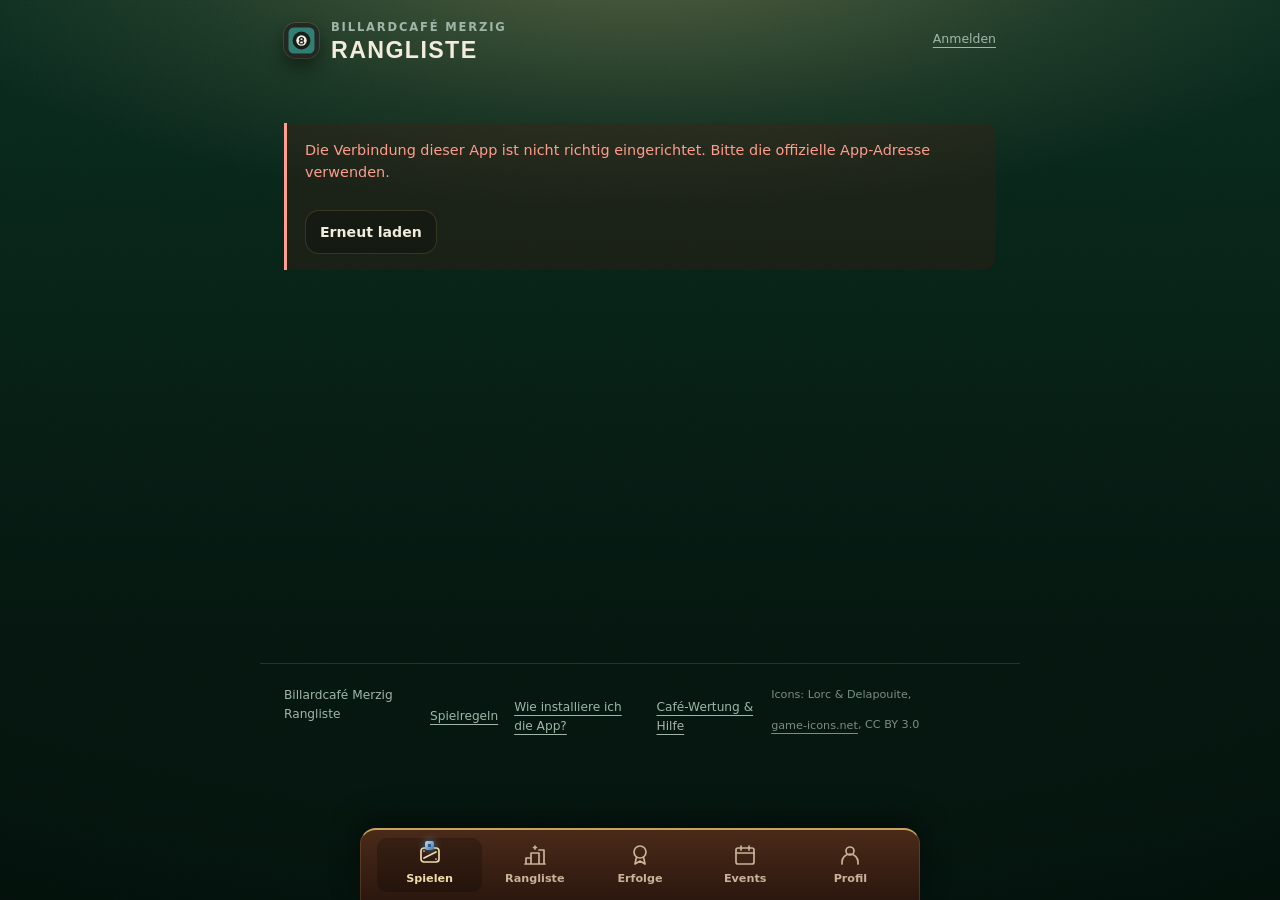
==== commit efaceeb4: "Icons von game-icons.net, Standorte für Events und Gutscheine Co-Authored-By: Claude Opus 5.5 <norep" ====
--- a/index.html
+++ b/index.html
@@ -22,6 +22,7 @@
   <script src="./opening.js" defer></script>
   <script src="./rules.js" defer></script>
   <script src="./scorekeeper.js" defer></script>
+  <script src="./icons.js" defer></script>
   <script src="./features.js" defer></script>
   <script src="./admin.js" defer></script>
   <script src="./app.js" defer></script>
@@ -53,7 +54,7 @@
     <div class="empty-state"><p class="eyebrow">Willkommen am Tisch</p><h1>Die Rangliste wird geladen.</h1><p>Verbindung zum Billardcafé Merzig wird hergestellt …</p></div>
   </main>
   <noscript><p class="noscript">Bitte JavaScript aktivieren, um Partien einzutragen und die Rangliste zu laden.</p></noscript>
-  <footer class="site-footer"><span>Billardcafé Merzig Rangliste</span><a href="#regeln">Spielregeln</a><a href="#installieren">Wie installiere ich die App?</a><a href="#profil/hilfe">Café-Wertung &amp; Hilfe</a></footer>
+  <footer class="site-footer"><span>Billardcafé Merzig Rangliste</span><a href="#regeln">Spielregeln</a><a href="#installieren">Wie installiere ich die App?</a><a href="#profil/hilfe">Café-Wertung &amp; Hilfe</a><small class="fx-credit">Icons: Lorc &amp; Delapouite, <a href="https://game-icons.net" target="_blank" rel="noopener noreferrer">game-icons.net</a>, CC BY 3.0</small></footer>
   <nav class="bottom-nav" aria-label="Hauptnavigation">
     <a href="#spielen" data-tab="spielen"><svg viewBox="0 0 24 24" aria-hidden="true"><rect x="3" y="5" width="18" height="14" rx="3"/><path d="m6 15 12-6M6 8h.01M18 16h.01"/></svg><span>Spielen</span></a>
     <a href="#rangliste" data-tab="rangliste"><svg viewBox="0 0 24 24" aria-hidden="true"><path d="M8 21V10h8v11M3 21V15h5m8-8h5v14M2 21h20M12 3v3m-1.5-1.5h3"/></svg><span>Rangliste</span></a>
--- a/features.css
+++ b/features.css
@@ -354,7 +354,7 @@
 .nt-stat-head{display:flex;align-items:center;gap:14px}
 .nt-stat-head h1{margin:0}
 .nt-stat-head .eyebrow{margin:0}
-.nt-pool-pick{display:flex;gap:6px;overflow-x:auto;padding:2px 2px 10px;margin:0 -2px 6px;scrollbar-width:none}
+.nt-pool-pick{display:flex;flex-wrap:wrap;gap:6px;padding:2px 0 10px;margin:0 0 6px}
 .nt-pool-pick button{flex:none;display:inline-flex;align-items:center;gap:7px;padding:5px 12px 5px 5px;border-radius:999px;border:1px solid var(--line);background:rgba(0,0,0,.22);color:var(--muted);font-family:var(--font-display);text-transform:uppercase;letter-spacing:.08em;font-weight:600;font-size:.82rem}
 .nt-pool-pick button[aria-selected="true"]{border-color:var(--brass);color:var(--brass-hi);background:rgba(201,162,94,.14)}
 .nt-form{display:grid;grid-template-columns:repeat(10,minmax(0,1fr));gap:4px;margin:4px 0}
@@ -429,7 +429,7 @@
 .ad-head .eyebrow{margin:0 0 4px}
 .ad-role{flex:none;margin-top:6px;padding:4px 12px;border-radius:999px;font-family:var(--font-display);font-weight:700;letter-spacing:.12em;text-transform:uppercase;font-size:.78rem;color:#2a1a08;background:var(--brass-grad)}
 .ad-role.staff{background:var(--chalk);color:#0c2236}
-.ad-tabs{display:flex;gap:6px;overflow-x:auto;margin:14px -2px 6px;padding:2px 2px 8px;scrollbar-width:none}
+.ad-tabs{display:flex;flex-wrap:wrap;gap:6px;margin:14px 0 6px;padding:2px 0 8px}
 .ad-tabs a{flex:none;padding:8px 14px;border-radius:999px;border:1px solid var(--line);background:rgba(0,0,0,.22);color:var(--muted);text-decoration:none;font-family:var(--font-display);text-transform:uppercase;letter-spacing:.08em;font-weight:600;font-size:.86rem}
 .ad-tabs a[aria-current="page"]{background:var(--brass-grad);color:#2a1a08;border-color:transparent}
 .ad-tiles{display:grid;grid-template-columns:repeat(2,minmax(0,1fr));gap:10px;margin:10px 0 0}
@@ -520,7 +520,160 @@
 .ad,.ad-head>div{min-width:0}
 .ad-head{flex-wrap:wrap}
 .ad-head h1{font-size:clamp(1.9rem,9vw,3rem);overflow-wrap:anywhere}
-.ad-tabs{max-width:100%}
+
 .ad-tile>*{min-width:0;max-width:100%}
 .ad-tile span{font-size:clamp(.78rem,3.6vw,.95rem);letter-spacing:.03em;hyphens:auto;overflow-wrap:anywhere}
 .ad-tile small{overflow-wrap:anywhere}
+/* Gutscheine verteilen */
+.ad-h{font-size:clamp(1.6rem,7vw,2.2rem);margin:0}
+.ad-h3{font-size:.95rem;letter-spacing:.12em;color:var(--brass);margin:18px 0 8px}
+.ad-grid2{display:grid;grid-template-columns:minmax(0,1fr) minmax(0,1fr);gap:8px;margin-top:10px}
+.ad-grid2 .field{margin:0}
+.ad-mt{margin-top:12px}
+.ad-pick{display:flex;flex-wrap:wrap;gap:6px;max-height:260px;overflow-y:auto;padding:4px 2px}
+.ad-pick button{display:inline-flex;align-items:center;gap:6px;padding:3px 12px 3px 3px;border-radius:999px;border:1px solid var(--line);background:rgba(0,0,0,.2);color:var(--ivory);font-size:.8rem;font-weight:600}
+.ad-pick button[aria-pressed="true"]{border-color:var(--brass);background:rgba(201,162,94,.18);box-shadow:0 0 0 1px var(--brass)}
+.ad-ticket-big{position:relative;display:grid;grid-template-columns:minmax(0,1fr) auto;align-items:center;gap:12px;padding:16px 18px 16px 26px;border-radius:14px;background:var(--brass-grad);color:#2a1a08;box-shadow:0 10px 22px rgba(0,0,0,.4)}
+.ad-ticket-big::before,.ad-ticket-big::after{content:"";position:absolute;left:-9px;width:18px;height:18px;border-radius:50%;background:var(--surface)}
+.ad-ticket-big::before{top:calc(50% - 9px)}
+.ad-ticket-big::after{display:none}
+.ad-ticket-cut{position:absolute;left:14px;top:10px;bottom:10px;border-left:2px dashed rgba(42,26,8,.35)}
+.ad-ticket-big>div{display:grid;gap:2px;min-width:0}
+.ad-ticket-big small{font-size:.7rem;text-transform:uppercase;letter-spacing:.1em;font-weight:700;opacity:.75}
+.ad-ticket-big strong{font-family:var(--font-display);text-transform:uppercase;font-size:1.5rem;line-height:1.05;overflow-wrap:anywhere}
+.ad-ticket-big em{font-size:.8rem;font-style:normal;opacity:.85}
+.ad-ticket-big b{font-family:var(--font-display);font-size:2.2rem}
+.ad-avatars.small{gap:8px;margin-top:10px}
+.ad-avatars.small>span{display:grid;justify-items:center;gap:2px;font-size:.66rem;max-width:56px;text-align:center;overflow-wrap:anywhere}
+.ad-more{align-self:center;padding:6px 10px;border-radius:999px;border:1px solid var(--line);color:var(--muted);font-weight:700}
+.ad-mono{font-family:ui-monospace,SFMono-Regular,Menlo,monospace;letter-spacing:.06em;color:var(--brass-hi)}
+.ad-codes{width:100%;margin-top:12px;background:rgba(0,0,0,.3);color:var(--ivory);border:1px solid var(--line);border-radius:12px;padding:10px;font-family:ui-monospace,Menlo,monospace;font-size:.85rem}
+.ad-frac{font-family:var(--font-display);font-size:1.2rem;color:var(--brass-hi)}
+.ad-row-end{display:grid;justify-items:end}
+
+/* =================== Version 9: mehr Billard-Motive =================== */
+:root{--chalk-1:#b9dbf7;--chalk-2:#6aa6dd;--chalk-3:#3d74ad;--font-hand:"Caveat","Segoe Print","Bradley Hand",cursive}
+
+/* Queue als Scrollbalken: Lederspitze, Kreide, Zwinge, Ahornschaft, Wicklung */
+html{scrollbar-color:#e2c88f #1a0f09}
+::-webkit-scrollbar{width:12px;height:12px}
+::-webkit-scrollbar-track{background:#1a0f09}
+::-webkit-scrollbar-track:vertical{background:linear-gradient(90deg,#24140b,#4a2a19 50%,#24140b)}
+::-webkit-scrollbar-track:horizontal{background:linear-gradient(180deg,#24140b,#4a2a19 50%,#24140b)}
+::-webkit-scrollbar-thumb{border-radius:6px;border:2px solid transparent;background-clip:padding-box}
+::-webkit-scrollbar-thumb:vertical{background-image:linear-gradient(180deg,var(--chalk-3) 0 6px,#f3ecdc 6px 14px,#f1dcae 14px 30%,#e2c88f 30% 58%,#8f6b32 58% 60%,#2b170e 60% 63%,#151515 63% 86%,#2b170e 86% 90%,#6a3d26 90%)}
+::-webkit-scrollbar-thumb:horizontal{background-image:linear-gradient(90deg,#6a3d26 0 10%,#2b170e 10% 14%,#151515 14% 37%,#2b170e 37% 40%,#8f6b32 40% 42%,#e2c88f 42% 70%,#f1dcae 70% calc(100% - 14px),#f3ecdc calc(100% - 14px) calc(100% - 6px),var(--chalk-3) calc(100% - 6px))}
+::-webkit-scrollbar-corner{background:#1a0f09}
+
+/* Kreidestück: blauer Würfel mit Mulde, wo der Queue gekreidet wurde */
+.nt-chalk,.fx-check,.ad-audit-dot,.fx-tv-dots i{--cs:12px;display:inline-block;flex:none;width:var(--cs);height:var(--cs);border-radius:2px;
+  background:radial-gradient(circle at 50% 50%,rgba(20,55,95,.7) 0 26%,transparent 30%),linear-gradient(135deg,var(--chalk-1),var(--chalk-2) 55%,var(--chalk-3));
+  box-shadow:inset -2px -2px 0 rgba(0,0,0,.18),inset 1px 1px 0 rgba(255,255,255,.45),0 2px 4px rgba(0,0,0,.45)}
+/* Wochenaufgaben: leer = Kreideumriss, erledigt = Kreidestück */
+.fx-check{--cs:24px;border:0!important;color:transparent!important;font-size:0}
+.fx-quests li:not(.done) .fx-check{background:none;box-shadow:none;outline:2px dashed rgba(185,219,247,.45);outline-offset:-2px}
+.fx-quests li.done .fx-check{background:radial-gradient(circle at 50% 50%,rgba(20,55,95,.7) 0 26%,transparent 30%),linear-gradient(135deg,var(--chalk-1),var(--chalk-2) 55%,var(--chalk-3))!important;box-shadow:inset -3px -3px 0 rgba(0,0,0,.18),inset 1px 1px 0 rgba(255,255,255,.45),0 3px 6px rgba(0,0,0,.45)!important}
+.ad-audit-dot{--cs:10px;margin-top:6px;border-radius:2px}
+.fx-tv-dots i{--cs:10px;opacity:.35}
+.fx-tv-dots i.on{opacity:1}
+.bottom-nav a[aria-current="page"]:before{width:9px!important;height:9px!important;border-radius:2px!important;top:3px!important;background:radial-gradient(circle,rgba(20,55,95,.7) 0 26%,transparent 30%),linear-gradient(135deg,var(--chalk-1),var(--chalk-2) 55%,var(--chalk-3))!important;box-shadow:0 0 8px rgba(127,182,232,.6)!important}
+.fx-pts-pill::before,.fx-row-end small::before{content:"";display:inline-block;width:8px;height:8px;margin-right:5px;border-radius:1px;vertical-align:0;background:linear-gradient(135deg,var(--chalk-1),var(--chalk-2) 55%,var(--chalk-3));box-shadow:inset -1px -1px 0 rgba(0,0,0,.2)}
+.fx-own-sticky .fx-row-end small::before{background:#2a1a08}
+
+/* Queue als Fortschrittsbalken: der Queue schiebt sich zur weißen Kugel */
+.fx-bar{height:8px!important;overflow:visible!important;background:rgba(0,0,0,.35)!important;border-radius:4px}
+.fx-bar i{border-radius:4px 2px 2px 4px!important;box-shadow:0 2px 4px rgba(0,0,0,.45)!important;
+  background:linear-gradient(90deg,#6a3d26 0 6%,#151515 6% 22%,#2b170e 22% 24%,#8f6b32 24% 26%,#e2c88f 26% calc(100% - 9px),#f3ecdc calc(100% - 9px) calc(100% - 4px),var(--chalk-3) calc(100% - 4px))!important}
+.fx-bar i::after{content:"";position:absolute;right:-13px;top:50%;width:11px;height:11px;transform:translateY(-50%);border-radius:50%;background:radial-gradient(circle at 34% 28%,#fff,#f3ecdc 45%,#bfb6a3);box-shadow:0 2px 4px rgba(0,0,0,.5)}
+
+/* Bande mit Diamanten als Trenner unter Seitentiteln */
+.page-heading::after,.ad-head::after{content:"";display:block;height:12px;margin-top:14px;border-radius:6px;border-top:1px solid var(--brass-lo);
+  background:url("data:image/svg+xml,%3Csvg xmlns='http://www.w3.org/2000/svg' width='56' height='12'%3E%3Cpath d='M28 2l4 4-4 4-4-4z' fill='%23f3ecdc' fill-opacity='.85'/%3E%3C/svg%3E") repeat-x center/56px 12px,linear-gradient(180deg,#5a3423,#2b170e);box-shadow:0 4px 10px rgba(0,0,0,.35)}
+.ad-head::after{flex-basis:100%;margin-top:6px}
+.nt-stat-head::after{display:none}
+
+/* Kreidetafel für die Wochenaufgaben */
+.nt-board{background:radial-gradient(ellipse 50% 40% at 25% 30%,rgba(255,255,255,.06),transparent 70%),radial-gradient(ellipse 40% 30% at 75% 70%,rgba(255,255,255,.05),transparent 70%),linear-gradient(180deg,#26332d,#1c2622)!important;
+  border:0!important;box-shadow:inset 0 0 0 9px #4a2a19,inset 0 0 0 10px var(--brass-lo),inset 0 0 30px rgba(0,0,0,.5),0 12px 24px rgba(0,0,0,.4)!important;padding:26px 24px!important}
+.nt-board h2{font-family:var(--font-hand);text-transform:none;font-size:2rem;font-weight:700;letter-spacing:0;color:#f4f1e8;text-shadow:0 0 1px rgba(255,255,255,.6)}
+.nt-board .fx-count{border-color:rgba(244,241,232,.35);color:#f4f1e8;font-family:var(--font-hand);font-size:1.3rem}
+.nt-board .fx-quests li{background:none;border:0;border-bottom:1px dashed rgba(244,241,232,.25);border-radius:0;padding:10px 2px}
+.nt-board .fx-quests li:last-child{border-bottom:0}
+.nt-board .fx-quests strong{font-family:var(--font-hand);font-size:1.45rem;font-weight:700;color:#f4f1e8}
+.nt-board .fx-quests li.done strong{color:var(--chalk-1);text-decoration:line-through;text-decoration-thickness:2px;text-decoration-color:rgba(185,219,247,.7)}
+.nt-board .fx-quests small,.nt-board .hint{color:rgba(244,241,232,.65)}
+.nt-board .fx-quest-meta{font-family:var(--font-hand);font-size:1.5rem;color:#f4f1e8}
+
+/* Profilbilder */
+.fx-av.pic{padding:0;background:none;overflow:hidden;border-radius:50%;box-shadow:0 4px 10px rgba(0,0,0,.45)}
+.fx-av.pic img{display:block;width:100%;height:100%;border-radius:50%;object-fit:cover}
+.nt-ring>.fx-av.pic{box-shadow:none}
+.nt-av-modes{display:flex;gap:4px;padding:4px;margin:4px 0 14px;border-radius:14px;background:linear-gradient(180deg,var(--wood),var(--wood-2));box-shadow:inset 0 2px 6px rgba(0,0,0,.5)}
+.nt-av-modes button{flex:1;min-width:0;min-height:40px;border:0;border-radius:10px;background:none;color:#c9b39a;font-family:var(--font-display);text-transform:uppercase;letter-spacing:.06em;font-weight:700;font-size:.9rem}
+.nt-av-modes button[aria-checked="true"]{background:var(--brass-grad);color:#2a1a08}
+.nt-preset-pick{display:grid;grid-template-columns:repeat(4,minmax(0,1fr));gap:10px}
+.nt-preset-pick button{display:grid;justify-items:center;gap:6px;padding:8px 4px;border-radius:14px;border:1px solid var(--line);background:rgba(0,0,0,.2);color:var(--muted);font-size:.68rem;font-weight:700;min-width:0;text-align:center}
+.nt-preset-pick img{width:100%;max-width:64px;aspect-ratio:1;border-radius:50%;box-shadow:0 4px 10px rgba(0,0,0,.45)}
+.nt-preset-pick button[aria-checked="true"]{border-color:var(--brass);color:var(--brass-hi);box-shadow:0 0 0 1px var(--brass)}
+.nt-preset-pick button[aria-checked="true"] img{box-shadow:0 0 0 3px var(--brass-hi),0 4px 10px rgba(0,0,0,.45)}
+.nt-photo{display:grid;grid-template-columns:auto minmax(0,1fr);gap:16px;align-items:center}
+.nt-photo>img,.nt-photo-empty{width:96px;height:96px;border-radius:50%;object-fit:cover;box-shadow:0 0 0 4px var(--brass),0 8px 18px rgba(0,0,0,.5)}
+.nt-photo-empty{display:grid;place-items:center;background:rgba(0,0,0,.3);color:var(--muted);font-family:var(--font-display);font-size:2rem}
+.nt-photo>div{display:flex;flex-wrap:wrap;gap:8px;align-items:center;min-width:0}
+.nt-photo .hint{flex-basis:100%;margin:2px 0 0}
+.nt-photo .btn{margin:0;width:auto!important}
+.nt-file{position:relative;overflow:hidden;cursor:pointer}
+.nt-file input{position:absolute;inset:0;opacity:0;cursor:pointer}
+.nt-file:focus-within{outline:3px solid var(--brass-hi);outline-offset:3px}
+
+/* ===== Version 10: Icons (game-icons.net, CC BY 3.0) & Orte ===== */
+svg.gi{width:1em;height:1em;fill:currentColor;stroke:none;flex:none;vertical-align:-.14em}
+.bottom-nav a svg.gi{width:24px;height:24px}
+.section-heading h2 .h-ic{width:1.05em;height:1.05em;margin-right:.4em;color:var(--brass-hi);vertical-align:-.16em}
+.fx-medal svg.gi{width:58%;height:58%}
+.fx-badges li:not([class*="tier-"]) .fx-medal svg.gi,.fx-badges .tier-0 .fx-medal svg.gi{opacity:.45}
+.nt-medal b svg.gi{width:56%;height:56%;color:inherit;filter:drop-shadow(0 1px 0 rgba(255,255,255,.35))}
+.nt-empty-ic{width:44px!important;height:44px!important;display:block;margin:0 auto 8px;color:rgba(201,162,94,.45)}
+.ad-tabs a{display:inline-flex;align-items:center;gap:6px}
+.ad-tabs a svg.gi{width:15px;height:15px;opacity:.85}
+.ad-tile{position:relative;overflow:hidden}
+.ad-tile .ad-tile-ic{position:absolute;right:-6px;top:-4px;width:58px;height:58px;color:rgba(201,162,94,.13)}
+.ad-ticket svg.gi{width:20px;height:20px}
+.fx-vouchers li{flex-wrap:nowrap}
+.fx-vouchers li>span:first-of-type{flex:1;min-width:0}
+.fx-vouchers li .fx-v-ic{width:26px;height:26px;color:var(--brass-hi)}
+@media(max-width:420px){.fx-vouchers li{flex-wrap:wrap}.fx-vouchers li .btn{margin-left:38px}}
+/* Orte */
+.nt-venue{display:inline-flex;align-items:center;gap:5px;margin-top:4px;width:fit-content;max-width:100%;padding:3px 9px 3px 7px;border-radius:999px;border:1px solid var(--line);font-size:.74rem;font-weight:700;color:var(--muted);overflow-wrap:anywhere}
+.nt-venue.other{border-color:rgba(127,182,232,.5);color:#bcd9f3;background:rgba(127,182,232,.08)}
+.nt-venue svg.gi{width:13px;height:13px}
+.fx-ev-venue{display:flex;align-items:flex-start;gap:10px;margin:8px 0 10px;padding:10px 12px;border-radius:12px;background:rgba(0,0,0,.18);border:1px solid var(--line)}
+.fx-ev-venue>svg.gi{width:22px;height:22px;margin-top:2px;color:var(--brass-hi)}
+.fx-ev-venue>span{flex:1;min-width:0;display:grid;gap:2px}
+.fx-ev-venue strong{overflow-wrap:anywhere}
+.fx-ev-venue small{color:var(--muted);font-size:.78rem;overflow-wrap:anywhere}
+.fx-ev-venue .fx-ev-note{color:var(--ivory);font-style:italic}
+.fx-ev-venue.other{border-color:rgba(127,182,232,.55);background:linear-gradient(135deg,rgba(127,182,232,.12),rgba(0,0,0,.15))}
+.fx-ev-venue.other>svg.gi{color:#9fcaf0}
+.fx-ev-venue .text-button{flex:none;align-self:center;font-size:.8rem}
+.fx-moved{display:inline-block;width:fit-content;margin:2px 0;padding:2px 8px;border-radius:6px;font-style:normal;font-family:var(--font-display);text-transform:uppercase;letter-spacing:.1em;font-size:.68rem;font-weight:700;background:#e8742a;color:#1d0f04}
+.fx-moved.soft{background:rgba(127,182,232,.25);color:#d6e9f8}
+.fx-event.other-venue{border-color:rgba(127,182,232,.35)}
+.fx-tile-label .fx-ev-ic{width:1.15em;height:1.15em;margin-right:.35em;color:var(--brass-hi);vertical-align:-.22em}
+.fx-v-venue{display:flex;gap:10px;align-items:flex-start;justify-content:center;text-align:left;margin:4px 0 10px;padding:10px 12px;border-radius:12px;border:1px solid rgba(127,182,232,.5);background:rgba(127,182,232,.08)}
+.fx-v-venue svg.gi{width:22px;height:22px;color:#9fcaf0}
+.fx-v-venue span{display:grid;gap:2px}
+.fx-v-venue small{color:var(--muted)}
+.fx-tv-venue{display:flex;align-items:center;justify-content:center;gap:8px;color:#bcd9f3}
+.ad-counter{margin-bottom:10px}
+.ad-counter>span{display:inline-flex;align-items:center;gap:6px}
+.ad-venue-line{display:inline-flex!important;align-items:center;gap:5px;color:#bcd9f3!important;font-style:normal}
+.ad-venue-line.bad{color:#ffb39a!important;font-weight:700}
+.ad-venue-ic{flex:none;display:grid;place-items:center;width:34px;height:34px;border-radius:50%;background:rgba(0,0,0,.25);color:var(--brass-hi)}
+.ad-venue-ic svg.gi{width:20px;height:20px}
+.ad-row.archived{opacity:.55}
+.section-heading h2{display:inline-flex;align-items:center;flex-wrap:wrap}
+.fx-ev-venue.main{padding:0;margin:2px 0 8px;border:0;background:none;align-items:center;gap:7px;color:var(--muted);font-size:.84rem}
+.fx-ev-venue.main>svg.gi{width:16px;height:16px;margin:0}
+.fx-ev-venue .fx-map{justify-self:start;margin-top:4px;font-size:.8rem}
+.fx-credit{font-size:.7rem;opacity:.75}.fx-credit a{color:inherit}
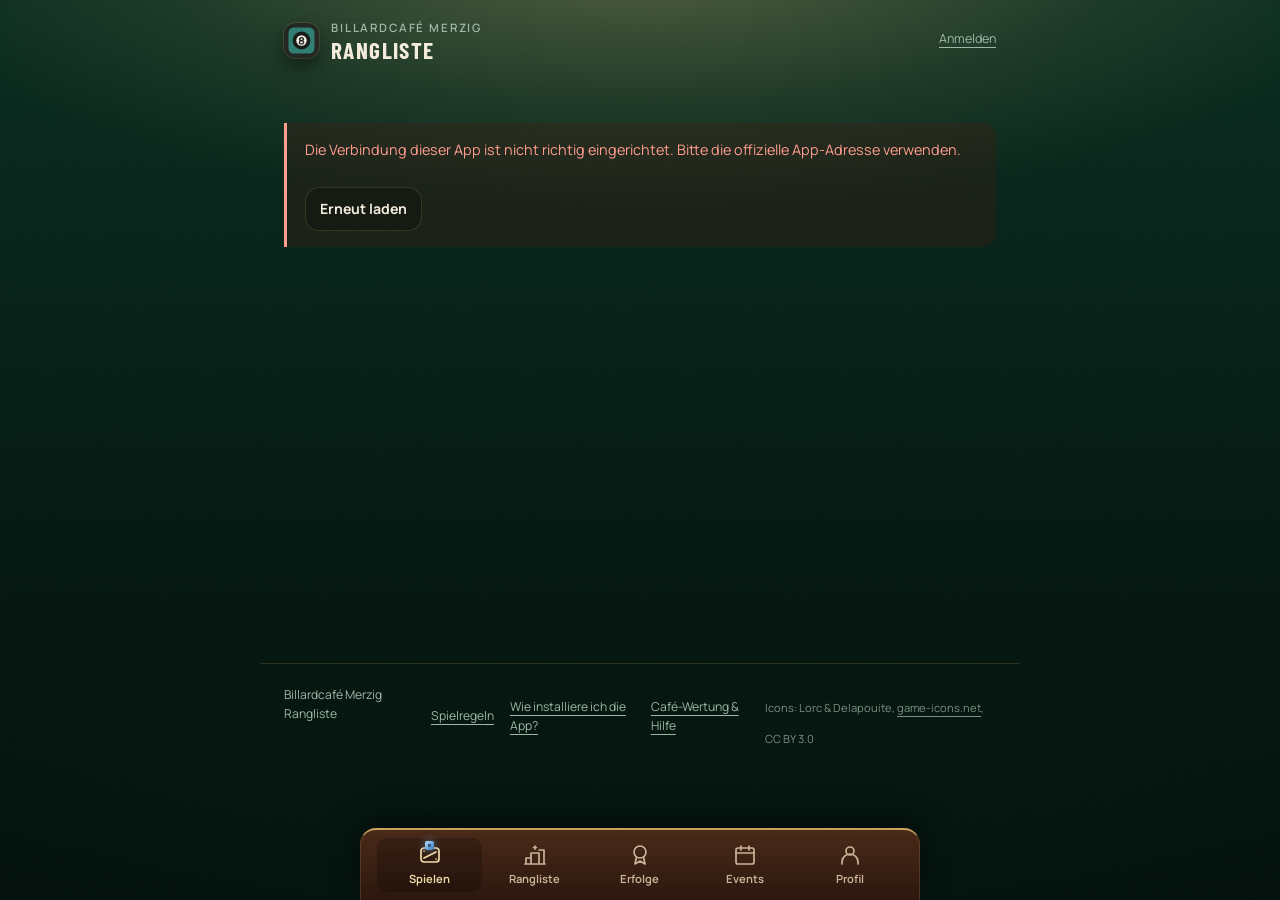
==== commit 2f2fe4f4: "Web-App ausgebaut: Manifest mit Icons und Kurzbefehlen, Offline-Start, Update-Hinweis, Push-Benachri" ====
--- a/index.html
+++ b/index.html
@@ -6,23 +6,32 @@
   <meta charset="utf-8">
   <meta name="viewport" content="width=device-width, initial-scale=1, viewport-fit=cover">
   <meta name="referrer" content="no-referrer">
-  <meta name="theme-color" content="#242724">
+  <meta name="theme-color" content="#0c3324">
+  <meta name="mobile-web-app-capable" content="yes">
+  <meta name="apple-mobile-web-app-capable" content="yes">
+  <meta name="apple-mobile-web-app-title" content="Billardcafé">
+  <meta name="apple-mobile-web-app-status-bar-style" content="black-translucent">
   <meta name="description" content="Partien spielen, Ergebnisse gemeinsam bestätigen und die persönliche Entwicklung im Billardcafé Merzig verfolgen.">
   <title>Billardcafé Merzig Rangliste</title>
   <link rel="icon" href="./icons/icon.svg" type="image/svg+xml">
-  <link rel="apple-touch-icon" href="./icons/icon-192.png">
+  <link rel="apple-touch-icon" href="./icons/apple-touch-icon.png">
   <link rel="manifest" href="./manifest.webmanifest">
+  <link rel="stylesheet" href="./fonts.css">
   <link rel="stylesheet" href="./app.css">
   <link rel="stylesheet" href="./opening.css">
   <link rel="stylesheet" href="./scorekeeper.css">
   <link rel="stylesheet" href="./theme.css">
   <link rel="stylesheet" href="./features.css">
+  <link rel="stylesheet" href="./tv-player.css">
   <script src="./deployment-config.js" defer></script>
   <script src="./remote-auth.js" defer></script>
   <script src="./opening.js" defer></script>
   <script src="./rules.js" defer></script>
   <script src="./scorekeeper.js" defer></script>
+  <script src="./vendor/qrcode.js" defer></script>
   <script src="./icons.js" defer></script>
+  <script src="./tv-player.js" defer></script>
+  <script src="./pwa.js" defer></script>
   <script src="./features.js" defer></script>
   <script src="./admin.js" defer></script>
   <script src="./app.js" defer></script>
--- a/fonts.css
+++ b/fonts.css
@@ -0,0 +1,7 @@
+/* NEU: Schriften selbst gehostet (keine Anfragen an Google, funktioniert offline und mit der CSP font-src 'self').
+   Lateinisch inkl. Umlaute, € und Pfeile. Lizenz: SIL Open Font License 1.1 – siehe fonts/OFL-*.txt */
+@font-face{font-family:"Barlow Condensed";font-style:normal;font-weight:500;font-display:swap;src:url(./fonts/barlow-condensed-500.woff) format("woff")}
+@font-face{font-family:"Barlow Condensed";font-style:normal;font-weight:600;font-display:swap;src:url(./fonts/barlow-condensed-600.woff) format("woff")}
+@font-face{font-family:"Barlow Condensed";font-style:normal;font-weight:700;font-display:swap;src:url(./fonts/barlow-condensed-700.woff) format("woff")}
+@font-face{font-family:"Manrope";font-style:normal;font-weight:200 800;font-display:swap;src:url(./fonts/manrope-var.woff) format("woff")}
+@font-face{font-family:"Caveat";font-style:normal;font-weight:400 700;font-display:swap;src:url(./fonts/caveat-var.woff) format("woff")}
--- a/features.css
+++ b/features.css
@@ -677,3 +677,229 @@
 .fx-ev-venue.main>svg.gi{width:16px;height:16px;margin:0}
 .fx-ev-venue .fx-map{justify-self:start;margin-top:4px;font-size:.8rem}
 .fx-credit{font-size:.7rem;opacity:.75}.fx-credit a{color:inherit}
+
+/* ===== Version 11: Tische & QR-Codes ===== */
+.fx-here{display:flex;align-items:center;gap:12px;margin:0 0 12px;padding:12px 14px;border-radius:16px;border:1px solid rgba(201,162,94,.55);background:linear-gradient(135deg,rgba(201,162,94,.16),rgba(0,0,0,.2))}
+.fx-here>div{flex:1;min-width:0;display:grid}
+.fx-here strong{font-family:var(--font-display);font-size:1.25rem;text-transform:uppercase;letter-spacing:.04em;overflow-wrap:anywhere}
+.fx-here small{color:var(--muted)}
+.fx-here-ic{width:34px!important;height:34px!important;color:var(--brass-hi)}
+.fx-scan .page-heading .eyebrow{display:flex;align-items:center;gap:6px}
+.fx-scan-card{display:flex;align-items:center;gap:14px;margin:4px 0 16px;padding:16px;border-radius:18px;border:1px solid var(--line);background:var(--card);box-shadow:var(--card-shadow)}
+.fx-scan-card>div{display:grid;gap:2px;min-width:0}
+.fx-scan-card strong{font-family:var(--font-display);font-size:1.6rem;text-transform:uppercase;letter-spacing:.04em}
+.fx-scan-card small{color:var(--muted)}
+.fx-scan-card.free strong{color:#7fe0a8}
+.fx-scan-card.busy strong{color:#ffb878}
+.fx-scan-ic{width:52px!important;height:52px!important;color:var(--brass-hi)}
+.fx-mt{margin-top:10px}
+.fx-scan-list{list-style:none;padding:0;margin:20px 0 0;display:grid;gap:10px}
+.fx-scan-list li{display:flex;gap:10px;align-items:flex-start;color:var(--muted);font-size:.88rem}
+.fx-scan-list svg.gi{width:20px;height:20px;margin-top:1px;color:var(--brass-hi)}
+.ad-table-no{flex:none;display:grid;place-items:center;width:38px;height:38px;border-radius:10px;font-family:var(--font-display);font-weight:700;font-size:1.2rem;color:#f4efe2;background:linear-gradient(160deg,#2f7a55,#174a33);border:2px solid #6b4423;box-shadow:inset 0 0 0 2px rgba(0,0,0,.25)}
+.ad-table-no.busy{background:linear-gradient(160deg,#8d4b1f,#5a2a0e)}
+.ad-chips button{display:inline-flex;align-items:center;gap:6px}
+.ad-break{overflow-wrap:anywhere;word-break:break-all}
+/* Druckkarte (hell, spart Tinte) */
+.ad-qr-card{--ink:#173d2c;box-sizing:border-box;width:90mm;max-width:100%;min-height:118mm;margin:0 auto;padding:7mm 7mm 5mm;display:flex;flex-direction:column;align-items:center;text-align:center;gap:2mm;border-radius:5mm;background:#fbf6ea;color:var(--ink);border:1.2mm solid #b98a45;box-shadow:inset 0 0 0 .6mm #fbf6ea,inset 0 0 0 1mm #173d2c;break-inside:avoid;page-break-inside:avoid}
+.ad-qr-card header{width:100%;display:grid;gap:1mm}
+.ad-qr-brand{display:inline-flex;align-items:center;justify-content:center;gap:2mm;font-family:var(--font-display);text-transform:uppercase;letter-spacing:.18em;font-weight:700;font-size:10pt}
+.ad-qr-brand svg.gi{width:5mm;height:5mm}
+.ad-qr-venue{font-size:8pt;color:#6b5a3c;font-weight:700}
+.ad-qr-code{width:56mm;height:56mm;padding:2mm;background:#fff;border-radius:3mm;border:.4mm solid #d9c7a3}
+.ad-qr-code svg{width:100%!important;height:100%!important;stroke:none;display:block}
+.ad-qr-code svg rect,.ad-qr-code svg path{stroke:none}
+.ad-qr-no{font-family:var(--font-display);font-size:26pt;line-height:1;text-transform:uppercase;letter-spacing:.04em;margin-top:1mm}
+.ad-qr-name{font-size:9pt;font-weight:700;color:#6b5a3c}
+.ad-qr-cta{margin:1mm 0 0;font-weight:800;font-size:9pt;letter-spacing:.02em}
+.ad-qr-small{margin:0;font-size:6.5pt;color:#6b5a3c;line-height:1.3}
+.ad-qr-id{margin-top:auto;font-size:6pt;color:#9b8a68;background:none;letter-spacing:.1em}
+.ad-qr-preview{margin:6px 0 12px;display:flex;justify-content:center}
+.ad-qr-preview .ad-qr-card{width:min(90mm,100%)}
+.ad-print{display:grid;grid-template-columns:repeat(auto-fill,minmax(min(90mm,100%),1fr));gap:14px;margin-top:14px}
+@media print{
+  @page{size:A4;margin:10mm}
+  body{background:#fff!important}
+  body *{visibility:hidden!important}
+  .ad-print,.ad-print *{visibility:visible!important}
+  .ad-print{position:absolute;left:0;top:0;width:190mm;display:grid;grid-template-columns:90mm 90mm;gap:8mm 10mm;margin:0}
+  .ad-qr-card{box-shadow:none;-webkit-print-color-adjust:exact;print-color-adjust:exact}
+}
+.ad-table-row{flex-wrap:wrap}
+.ad-table-row .ad-row-main{flex:1;min-width:0}
+.ad-table-row .ad-row-btns{flex-basis:100%;display:flex;flex-direction:row;flex-wrap:wrap;justify-content:flex-start;gap:6px;padding-left:50px}
+@media(max-width:380px){.ad-table-row .ad-row-btns{padding-left:0}}
+.ad-table-row .ad-row-btns{max-width:none;width:100%}
+
+/* ===== Version 12: Disziplinen im Profil untereinander ===== */
+.rating-grid{grid-template-columns:minmax(0,1fr)!important;gap:12px!important;max-width:760px}
+.rating-card:last-child{grid-column:auto!important}
+.rating-card{padding:16px 18px!important}
+.rating-card h3{font-size:.95rem;letter-spacing:.06em}
+.rating-card .rank{font-size:1.45rem!important;padding-right:56px;margin:4px 0 6px}
+.rating-card .fx-path ol{justify-content:flex-start;gap:14px}
+.rating-card .fx-path p{margin:6px 0 0}
+.rating-card .protection{min-height:0;margin:6px 0}
+.rating-card .protection:empty{display:none}
+.rating-card .stats{grid-template-columns:repeat(3,minmax(0,1fr));margin-top:12px;padding-top:12px}
+.rating-card .stats b{font-size:1.25rem}
+.rating-card .stats span{font-size:.72rem}
+
+/* ===== Version 13: Café-Konten, Turniere, Café-TV-Steuerung ===== */
+body.fx-staff #active-resume{display:none!important}
+.st-tiles{grid-template-columns:repeat(2,minmax(0,1fr))}
+.st-tiles .ad-tile .st-ic{font-size:1.6rem;line-height:1}
+.st-tiles .ad-tile .st-ic svg.gi{width:28px;height:28px;color:var(--brass-hi)}
+.ad-st.live{color:#1d0f04;background:#7fe0a8;border-color:transparent}
+.ad-st.done{color:var(--brass-hi);border-color:rgba(201,162,94,.5)}
+.ad-tour{align-items:center}
+.ad-tour-ic{width:30px!important;height:30px!important;color:var(--brass-hi)}
+.ad-tour-head{display:flex;align-items:flex-start;justify-content:space-between;gap:10px;margin:8px 0 6px}
+.ad-tour-head .ad-h{margin:2px 0 0;overflow-wrap:anywhere}
+.ad-place{flex:none;display:grid;place-items:center;width:36px;height:36px;border-radius:50%;background:rgba(0,0,0,.25)}
+.ad-place svg.gi{width:22px;height:22px}
+.ad-place.p1{color:#f0c24a}.ad-place.p2{color:#c9d2da}.ad-place.p3{color:#d08a52}
+.ad-kv{list-style:none;padding:0;margin:0;display:grid;gap:8px}
+.ad-kv li{display:flex;justify-content:space-between;gap:12px;padding:8px 0;border-bottom:1px solid var(--line);font-size:.88rem}
+.ad-kv span{color:var(--muted)}
+.ad-kv b{text-align:right;overflow-wrap:anywhere;min-width:0}
+.ad-ann{display:flex;align-items:center;gap:12px;margin-bottom:12px;padding:12px;border-radius:14px;background:rgba(232,116,42,.15);border:1px solid rgba(232,116,42,.55)}
+.ad-ann>svg.gi{width:28px;height:28px;color:#ffb878}
+.ad-ann>div{flex:1;min-width:0;display:grid}
+.ad-ann small{color:var(--muted)}
+.ad-slide-ic{width:24px!important;height:24px!important;color:var(--brass-hi)}
+.ad-slide{flex-wrap:wrap}
+.ad-slide .ad-row-main{flex:1;min-width:0}
+.ad-slide .ad-row-btns{flex-basis:100%;max-width:none;justify-content:flex-start;padding-left:34px}
+.ad-slide .ad-row-btns .btn{min-width:38px}
+/* Turnierbaum */
+.tb{display:grid;gap:16px}
+.tb-round h3{margin:0 0 8px;font-family:var(--font-display);text-transform:uppercase;letter-spacing:.14em;font-size:.82rem;color:var(--brass)}
+.tb-ms{display:grid;gap:10px}
+.tb-m{position:relative;border-radius:12px;border:1px solid var(--line);background:rgba(0,0,0,.22);overflow:hidden}
+.tb-m.live{border-color:rgba(127,224,168,.6);box-shadow:0 0 0 1px rgba(127,224,168,.25),0 0 18px rgba(127,224,168,.12)}
+.tb-m.bye{opacity:.6}
+.tb-p{display:flex;align-items:center;gap:8px;padding:7px 10px;min-width:0}
+.tb-p+.tb-p{border-top:1px solid var(--line)}
+.tb-p .tb-n{flex:1;min-width:0;overflow:hidden;text-overflow:ellipsis;white-space:nowrap;font-weight:600;font-size:.9rem}
+.tb-p b{font-family:var(--font-display);font-size:1.15rem;min-width:1.2em;text-align:right;color:var(--muted)}
+.tb-p.win .tb-n{color:var(--brass-hi)}
+.tb-p.win b{color:var(--brass-hi)}
+.tb-p.tbd .tb-n{color:var(--muted);font-style:italic;font-weight:500}
+.tb-dot{width:24px;height:24px;border-radius:50%;border:1px dashed rgba(255,255,255,.2);flex:none}
+.tb-meta{display:flex;align-items:center;flex-wrap:wrap;gap:6px;padding:6px 10px;background:rgba(0,0,0,.18);font-size:.72rem;color:var(--muted)}
+.tb-meta>span:first-child{margin-right:auto}
+.tb-meta .btn{min-height:32px!important;padding:4px 10px!important}
+.tb-live{color:#7fe0a8;font-weight:800;text-transform:uppercase;letter-spacing:.08em}
+.tb-live::before{content:"";display:inline-block;width:7px;height:7px;margin-right:6px;border-radius:50%;background:#7fe0a8;box-shadow:0 0 8px #7fe0a8;vertical-align:1px}
+@media(min-width:900px){
+  .tb{grid-template-columns:repeat(var(--rounds),minmax(0,1fr)) minmax(0,.9fr);align-items:stretch}
+  .tb-round{display:flex;flex-direction:column}
+  .tb-round .tb-ms{flex:1;align-content:space-around}
+  .tb-third{align-self:end}
+}
+/* Siegerpodest */
+.tb-podium{display:grid;grid-template-columns:repeat(3,minmax(0,1fr));align-items:end;gap:8px;margin:8px 0 4px}
+.tb-pod{display:grid;justify-items:center;gap:6px;text-align:center;min-width:0}
+.tb-pod>span{display:grid;justify-items:center;gap:4px;min-width:0}
+.tb-pod strong{font-size:.86rem;overflow-wrap:anywhere}
+.tb-pod>b{display:flex;align-items:center;justify-content:center;gap:4px;width:100%;border-radius:10px 10px 0 0;font-family:var(--font-display);font-size:1.6rem;color:#2a1a08}
+.tb-pod>b svg.gi{width:20px;height:20px}
+.tb-pod.p1>b{height:84px;background:var(--gold-ring)}
+.tb-pod.p2>b{height:62px;background:var(--silver-ring)}
+.tb-pod.p3>b{height:46px;background:var(--bronze-ring)}
+.tb-podium.big strong{font-size:clamp(1rem,1.8vw,1.5rem)}
+.tb-podium.big .tb-pod.p1>b{height:150px}.tb-podium.big .tb-pod.p2>b{height:110px}.tb-podium.big .tb-pod.p3>b{height:80px}
+/* Turnier im Event */
+.fx-tour-link{display:inline-flex;align-items:center;gap:6px;margin:4px 0 8px;font-weight:700;font-size:.86rem;color:var(--brass-hi)}
+.fx-tour-banner{display:flex;align-items:center;gap:12px;margin:0 0 14px;padding:14px;border-radius:16px;border:1px solid rgba(127,224,168,.45);background:linear-gradient(135deg,rgba(127,224,168,.1),rgba(0,0,0,.2));color:inherit;text-decoration:none}
+.fx-tour-banner>span{display:grid;min-width:0}
+.fx-tour-banner strong{font-family:var(--font-display);text-transform:uppercase;font-size:1.2rem;letter-spacing:.04em;overflow-wrap:anywhere}
+.fx-tour-banner small{color:var(--muted)}
+.fx-tour-ic{width:36px!important;height:36px!important;color:var(--brass-hi)}
+/* Café-TV: Turnier, eigene Folien, Durchsage */
+.fx-tv.no-tables{grid-template-columns:1fr}
+.fx-tv-slide h2 .h-ic{width:1em;height:1em;margin-right:.4em;vertical-align:-.12em}
+.tb-tv .tb-p{padding:8px 12px}
+.tb-tv .tb-p .tb-n{font-size:clamp(.9rem,1.3vw,1.15rem)}
+.tb-tv .tb-meta{display:none}
+.tb-tv .tb-m.live .tb-meta{display:flex}
+.fx-tv-custom{display:grid;justify-items:center;text-align:center;gap:12px;padding:20px 0}
+.fx-tv-custom-ic{width:clamp(70px,9vw,120px)!important;height:clamp(70px,9vw,120px)!important;color:var(--brass-hi)}
+.fx-tv-custom-text{line-height:1.15}
+.fx-tv-ann{position:fixed;left:50%;bottom:7vh;transform:translateX(-50%);z-index:50;display:flex;align-items:center;gap:18px;max-width:min(92vw,1100px);padding:20px 30px;border-radius:22px;background:linear-gradient(135deg,#e8742a,#b8501a);color:#1d0f04;box-shadow:0 20px 60px rgba(0,0,0,.6),0 0 0 4px rgba(255,255,255,.12);animation:fx-ann 1.6s ease-in-out infinite alternate}
+.fx-tv-ann p{margin:0;font-family:var(--font-display);text-transform:uppercase;letter-spacing:.04em;font-weight:700;font-size:clamp(1.3rem,3.4vw,2.8rem);line-height:1.05}
+.fx-tv-ann-ic{width:clamp(36px,5vw,64px)!important;height:clamp(36px,5vw,64px)!important;flex:none}
+@keyframes fx-ann{from{box-shadow:0 20px 60px rgba(0,0,0,.6),0 0 0 4px rgba(255,255,255,.12)}to{box-shadow:0 20px 60px rgba(0,0,0,.6),0 0 0 10px rgba(255,184,120,.35)}}
+@media(prefers-reduced-motion:reduce){.fx-tv-ann{animation:none}}
+body.fx-tv-mode #notice{display:none!important}
+.ad-menu{display:none;margin:14px 0 8px}
+.ad-menu summary{display:flex;align-items:center;gap:10px;padding:10px 14px;border-radius:14px;border:1px solid rgba(201,162,94,.5);background:rgba(0,0,0,.25);cursor:pointer;list-style:none}
+.ad-menu summary::-webkit-details-marker{display:none}
+.ad-menu summary::after{content:"▾";margin-left:auto;color:var(--brass-hi);transition:transform .2s}
+.ad-menu[open] summary::after{transform:rotate(180deg)}
+.ad-menu summary svg.gi{width:24px;height:24px;color:var(--brass-hi)}
+.ad-menu summary span{display:grid;font-family:var(--font-display);text-transform:uppercase;letter-spacing:.08em;font-weight:700;font-size:1.05rem}
+.ad-menu summary small{font-family:var(--font-ui);text-transform:none;letter-spacing:0;font-weight:600;font-size:.7rem;color:var(--muted)}
+.ad-menu-grid{display:grid;grid-template-columns:repeat(2,minmax(0,1fr));gap:6px;margin-top:8px}
+.ad-menu-grid a{display:flex;align-items:center;gap:8px;min-width:0;padding:10px;border-radius:12px;border:1px solid var(--line);background:rgba(0,0,0,.22);color:var(--ivory);text-decoration:none;font-weight:700;font-size:.84rem;overflow-wrap:anywhere}
+.ad-menu-grid a svg.gi{width:18px;height:18px;color:var(--brass-hi)}
+.ad-menu-grid a[aria-current="page"]{background:var(--brass-grad);color:#2a1a08;border-color:transparent}
+.ad-menu-grid a[aria-current="page"] svg.gi{color:#2a1a08}
+@media(max-width:699px){.ad-menu{display:block}.ad-tabs{display:none!important}}
+.ad>.back-link{display:inline-block;margin-top:10px}
+
+/* ===== Version 14: Bildschirme & Medien (Verwaltung) ===== */
+.ad-screens{list-style:none;padding:0;margin:0;display:grid;gap:12px}
+.ad-screen{padding:14px;border-radius:16px;border:1px solid var(--line);background:rgba(0,0,0,.2)}
+.ad-screen-head{display:flex;align-items:center;gap:12px;margin-bottom:10px}
+.ad-screen-head>div{display:grid;min-width:0}
+.ad-screen-head strong{font-family:var(--font-display);text-transform:uppercase;letter-spacing:.06em;font-size:1.15rem;overflow-wrap:anywhere}
+.ad-screen-head small{color:var(--muted);overflow-wrap:anywhere}
+.ad-screen-head small b{color:var(--ivory)}
+.ad-screen-ic{width:34px!important;height:34px!important;color:var(--brass-hi)}
+.ad-modes{display:grid;grid-template-columns:repeat(2,minmax(0,1fr));gap:6px;margin-bottom:10px}
+.ad-modes button{display:flex;align-items:center;gap:8px;min-width:0;padding:10px;border-radius:12px;border:1px solid var(--line);background:rgba(0,0,0,.25);color:var(--ivory);font:inherit;font-weight:700;font-size:.82rem;text-align:left;cursor:pointer}
+.ad-modes button svg.gi{width:20px;height:20px;color:var(--brass-hi);flex:none}
+.ad-modes button[aria-pressed="true"]{background:var(--brass-grad);color:#2a1a08;border-color:transparent}
+.ad-modes button[aria-pressed="true"] svg.gi{color:#2a1a08}
+@media(min-width:700px){.ad-modes{grid-template-columns:repeat(4,minmax(0,1fr))}}
+.ad-thumb{flex:none;width:44px;height:44px;border-radius:10px;overflow:hidden;background:#000;display:grid;place-items:center;color:var(--brass-hi)}
+.ad-thumb img{width:100%;height:100%;object-fit:cover}
+.ad-thumb svg.gi{width:22px;height:22px}
+.ad-media{display:flex;flex-wrap:wrap;align-items:center;gap:10px;padding:10px 12px;border-radius:14px;border:1px solid var(--line);background:rgba(0,0,0,.18)}
+.ad-media-pic{position:relative;flex:none;width:96px;height:54px;border-radius:10px;overflow:hidden;background:#000}
+.ad-media-pic img,.ad-media-pic video{width:100%;height:100%;object-fit:cover;display:block}
+.ad-media-pic i{position:absolute;left:4px;bottom:4px;display:flex;align-items:center;gap:4px;padding:2px 6px;border-radius:6px;background:rgba(0,0,0,.7);font-style:normal;font-size:.66rem;color:#fff}
+.ad-media-main{flex:1;min-width:0;display:grid}
+.ad-media-main strong{overflow-wrap:anywhere}
+.ad-media-main small{color:var(--muted)}
+.ad-media .ad-row-btns{flex-basis:100%;max-width:none;justify-content:flex-start}
+.ad-upload-preview{max-width:100%;max-height:220px;border-radius:12px;display:block;margin:0 auto}
+.ad-tv-qr{width:180px;height:180px;margin:10px auto}
+.ad-tv-url{text-align:center;font-size:.85rem}
+.nt-file input[type=file]{position:absolute;width:1px;height:1px;opacity:0;pointer-events:none}
+.nt-file{position:relative;display:flex!important;align-items:center;justify-content:center;gap:8px;cursor:pointer}
+
+/* ===== Version 16: Web-App (Installieren, Update, Benachrichtigungen) ===== */
+.pwa-chip{display:flex;align-items:center;gap:12px;margin:0 0 12px;padding:12px 10px 12px 14px;border-radius:16px;border:1px dashed rgba(201,162,94,.6);background:rgba(201,162,94,.08)}
+.pwa-chip>svg.gi{width:30px;height:30px;color:var(--brass-hi)}
+.pwa-chip>div{flex:1;min-width:0;display:grid}
+.pwa-chip small{color:var(--muted)}
+.pwa-chip .btn{margin:0;flex:none}
+.pwa-x{flex:none;width:34px;height:34px;border-radius:50%;border:0;background:transparent;color:var(--muted);font-size:1.3rem;cursor:pointer}
+.pwa-update{position:fixed;left:50%;bottom:calc(84px + env(safe-area-inset-bottom));transform:translateX(-50%);z-index:60;display:flex;align-items:center;gap:12px;width:min(92vw,460px);padding:12px 12px 12px 16px;border-radius:16px;background:#1a3a2c;border:1px solid rgba(201,162,94,.6);box-shadow:0 14px 40px rgba(0,0,0,.5);color:var(--ivory)}
+.pwa-update>svg.gi{width:24px;height:24px;color:var(--brass-hi)}
+.pwa-update span{flex:1;font-weight:700}
+.pwa-update .btn{margin:0}
+.pwa-push .section-heading h2 svg.gi{width:1em;height:1em;margin-right:.4em;color:var(--brass-hi)}
+.pwa-push>.btn{width:100%;display:flex;align-items:center;justify-content:center;gap:8px}
+.pwa-warn{color:#ffb39a}
+.pwa-topics button{align-items:center}
+.pwa-switch{position:relative;flex:none;width:44px;height:26px;border-radius:999px;background:rgba(255,255,255,.14);transition:background .2s}
+.pwa-switch::after{content:"";position:absolute;left:3px;top:3px;width:20px;height:20px;border-radius:50%;background:#f4efe2;transition:transform .2s}
+.pwa-topics [aria-checked="true"] .pwa-switch{background:var(--brass)}
+.pwa-topics [aria-checked="true"] .pwa-switch::after{transform:translateX(18px)}
+/* Als installierte App: kein Footer-Link „Wie installiere ich die App?“ */
+.pwa-standalone .site-footer a[href="#installieren"]{display:none}
+.pwa-topics button{grid-template-columns:44px minmax(0,1fr)}
--- a/tv-player.css
+++ b/tv-player.css
@@ -0,0 +1,148 @@
+/* NEU: Café-Bildschirm (TV-Player). Feste Bühne 1920 × 1080 px, wird per transform skaliert.
+   Bewusst ohne neuere CSS-Funktionen (kein clamp, kein :has, kein gap bei Flexbox), damit auch ältere TV-Browser mitkommen. */
+.tvp-root{position:fixed;left:0;top:0;right:0;bottom:0;overflow:hidden;background:#06100c;z-index:100}
+.tvp-stage{position:absolute;left:0;top:0;width:1920px;height:1080px;transform-origin:0 0;overflow:hidden;color:#f4efe2;font-family:Manrope,"Segoe UI",Roboto,Arial,sans-serif;
+  background:radial-gradient(ellipse at 50% -10%,rgba(255,214,140,.16),rgba(0,0,0,0) 55%),linear-gradient(180deg,#123b2c,#0b241b 70%,#081a13);display:-webkit-box;display:-webkit-flex;display:flex;-webkit-flex-direction:column;flex-direction:column}
+.tvp-stage *{box-sizing:border-box}
+.tvp-head{display:-webkit-flex;display:flex;-webkit-align-items:center;align-items:center;padding:30px 48px 10px}
+.tvp-head img{width:76px;height:76px;border-radius:18px;margin-right:22px}
+.tvp-head div{display:-webkit-flex;display:flex;-webkit-flex-direction:column;flex-direction:column}
+.tvp-head strong{font-family:"Barlow Condensed",Arial Narrow,Arial,sans-serif;text-transform:uppercase;letter-spacing:4px;font-size:46px;line-height:1}
+.tvp-head span{color:#b9b19c;font-size:22px;margin-top:4px}
+.tvp-head time{margin-left:auto;font-family:"Barlow Condensed",Arial,sans-serif;font-size:72px;font-weight:700}
+.tvp-main{-webkit-flex:1;flex:1;display:-webkit-flex;display:flex;padding:16px 48px;min-height:0}
+.tvp-main>section{min-width:0}
+.tvp-tables{width:780px;margin-right:36px;-webkit-flex:none;flex:none}
+.tvp-main.wide .tvp-slide{margin-left:0}
+.tvp-stage h2{margin:0 0 22px;font-family:"Barlow Condensed",Arial,sans-serif;text-transform:uppercase;letter-spacing:5px;font-size:46px;color:#d9b36c;font-weight:700;line-height:1.05}
+.tvp-stage svg.tvp-h-ic{width:44px;height:44px;margin-right:14px;vertical-align:-6px;fill:currentColor}
+.tvp-tables ul{list-style:none;margin:0;padding:0;display:-webkit-flex;display:flex;-webkit-flex-wrap:wrap;flex-wrap:wrap;margin-right:-16px}
+.tvp-tables li{width:374px;margin:0 16px 16px 0;padding:20px;border-radius:22px;border:2px solid rgba(255,255,255,.08);background:rgba(0,0,0,.25);display:-webkit-flex;display:flex;-webkit-flex-wrap:wrap;flex-wrap:wrap;-webkit-align-items:center;align-items:center}
+.tvp-tables li.free{border-color:rgba(127,182,232,.55);background:rgba(127,182,232,.09)}
+.tvp-no{width:74px;height:74px;border-radius:50%;display:-webkit-flex;display:flex;-webkit-align-items:center;align-items:center;-webkit-justify-content:center;justify-content:center;font-family:"Barlow Condensed",Arial,sans-serif;font-size:40px;font-weight:700;margin-right:18px;background:linear-gradient(160deg,#f2d38a,#b98a45);color:#2a1a08}
+.tvp-tables li.free .tvp-no{background:rgba(0,0,0,.35);color:#9fcaf0;border:2px solid rgba(127,182,232,.6)}
+.tvp-time{font-family:"Barlow Condensed",Arial,sans-serif;font-size:50px;font-weight:700;-webkit-flex:1;flex:1}
+.tvp-tables li.free .tvp-time{color:#9fcaf0}
+.tvp-tables small{width:100%;padding-left:92px;margin-top:-6px;color:#b9b19c;font-size:20px}
+.tvp-slide{position:relative;-webkit-flex:1;flex:1;padding:40px 48px;border-radius:30px;border:2px solid rgba(201,162,94,.45);background:rgba(0,0,0,.22);overflow:hidden}
+.tvp-slide.media{padding:0;border-color:rgba(201,162,94,.25);background:#000}
+.tvp-big{font-family:"Barlow Condensed",Arial,sans-serif;text-transform:uppercase;font-size:84px;font-weight:700;line-height:1;color:#f2d38a;margin:0 0 20px}
+.tvp-sub{font-size:34px;color:#cfc7b1;margin:0 0 14px}
+.tvp-stage .tvp-venue svg.gi{width:34px;height:34px;fill:#9fcaf0;vertical-align:-6px;margin-right:8px}
+.tvp-muted{color:#b9b19c;font-size:26px}
+.tvp-ball{position:relative;display:-webkit-inline-flex;display:inline-flex;-webkit-align-items:center;align-items:center;-webkit-justify-content:center;justify-content:center;border-radius:50%;-webkit-flex:none;flex:none;vertical-align:middle;box-shadow:inset -6px -8px 14px rgba(0,0,0,.4),inset 4px 5px 8px rgba(255,255,255,.35)}
+.tvp-stage .tvp-ball b{position:static;display:-webkit-flex;display:flex;-webkit-align-items:center;align-items:center;-webkit-justify-content:center;justify-content:center;width:58%;height:58%;margin:0;border-radius:50%;background:#fbf6ea;color:#1b1b1b;font-family:"Barlow Condensed",Arial,sans-serif;font-weight:700;font-size:inherit;line-height:1}
+.tvp-ball.stripe{background-image:linear-gradient(180deg,#fbf6ea 0,#fbf6ea 22%,rgba(0,0,0,0) 22%,rgba(0,0,0,0) 78%,#fbf6ea 78%)!important}
+.tvp-leaders{list-style:none;margin:0;padding:0}
+.tvp-leaders li{display:-webkit-flex;display:flex;-webkit-align-items:center;align-items:center;padding:18px 0;border-bottom:2px solid rgba(255,255,255,.08);font-size:30px}
+.tvp-leaders li .tvp-ball{font-size:30px;margin-right:26px}
+.tvp-leaders .tvp-who{-webkit-flex:1;flex:1;display:-webkit-flex;display:flex;-webkit-flex-direction:column;flex-direction:column}
+.tvp-leaders small{color:#b9b19c;font-size:24px}
+.tvp-leaders strong{font-size:44px}
+.tvp-leaders li>b{font-family:"Barlow Condensed",Arial,sans-serif;font-size:56px;color:#f2d38a}
+.tvp-list{list-style:none;margin:0;padding:0}
+.tvp-list li{padding:16px 0;border-bottom:2px solid rgba(255,255,255,.08);font-size:36px}
+.tvp-list li span{display:block;color:#b9b19c;font-size:26px;margin-top:4px}
+.tvp-custom{height:100%;display:-webkit-flex;display:flex;-webkit-flex-direction:column;flex-direction:column;-webkit-align-items:center;align-items:center;-webkit-justify-content:center;justify-content:center;text-align:center}
+.tvp-stage svg.tvp-custom-ic{width:170px;height:170px;fill:#f2d38a;margin-bottom:26px}
+.tvp-feature{height:100%;display:-webkit-flex;display:flex;-webkit-align-items:center;align-items:center}
+.tvp-feature-pic{width:46%;height:100%;-webkit-flex:none;flex:none;border-radius:22px;overflow:hidden;background:#000;margin-right:48px}
+.tvp-feature-pic img,.tvp-feature-pic video{width:100%;height:100%;object-fit:cover;display:block}
+.tvp-feature-text{-webkit-flex:1;flex:1}
+.tvp-media{position:absolute;left:0;top:0;right:0;bottom:0;background:#000;display:-webkit-flex;display:flex;-webkit-align-items:center;align-items:center;-webkit-justify-content:center;justify-content:center}
+.tvp-media img,.tvp-media video{max-width:100%;max-height:100%;width:100%;height:100%;object-fit:contain;display:block}
+.tvp-credit{position:absolute;right:24px;bottom:18px;margin:0;padding:8px 16px;border-radius:12px;background:rgba(0,0,0,.6);font-size:22px;color:#e8dcc0}
+.tvp-dots{position:absolute;right:40px;bottom:26px}
+.tvp-dots i{display:inline-block;width:14px;height:14px;border-radius:50%;margin-left:10px;background:rgba(255,255,255,.2)}
+.tvp-dots i.on{background:#d9b36c}
+.tvp-empty{height:100%;display:-webkit-flex;display:flex;-webkit-flex-direction:column;flex-direction:column;-webkit-align-items:center;align-items:center;-webkit-justify-content:center;justify-content:center;color:#b9b19c;font-size:34px}
+.tvp-stage .tvp-empty svg.gi{width:140px;height:140px;fill:rgba(217,179,108,.4)}
+/* Turnierbaum */
+.tvp-bracket{display:-webkit-flex;display:flex;height:100%}
+.tvp-col{-webkit-flex:1;flex:1;display:-webkit-flex;display:flex;-webkit-flex-direction:column;flex-direction:column;margin-right:22px;min-width:0}
+.tvp-col:last-child{margin-right:0}
+.tvp-col h3{margin:0 0 10px;font-family:"Barlow Condensed",Arial,sans-serif;text-transform:uppercase;letter-spacing:4px;font-size:26px;color:#d9b36c}
+.tvp-ms{-webkit-flex:1;flex:1;display:-webkit-flex;display:flex;-webkit-flex-direction:column;flex-direction:column;-webkit-justify-content:space-around;justify-content:space-around}
+.tvp-third .tvp-ms{-webkit-justify-content:flex-end;justify-content:flex-end}
+.tvp-m{position:relative;border-radius:16px;border:2px solid rgba(255,255,255,.1);background:rgba(0,0,0,.3);overflow:hidden;margin:6px 0}
+.tvp-m.live{border-color:#7fe0a8;box-shadow:0 0 24px rgba(127,224,168,.25)}
+.tvp-p{display:-webkit-flex;display:flex;-webkit-align-items:center;align-items:center;padding:9px 14px;font-size:26px}
+.tvp-p+.tvp-p{border-top:2px solid rgba(255,255,255,.08)}
+.tvp-p .tvp-ball{font-size:16px;margin-right:12px}
+.tvp-n{-webkit-flex:1;flex:1;min-width:0;overflow:hidden;text-overflow:ellipsis;white-space:nowrap;font-weight:700}
+.tvp-p b{font-family:"Barlow Condensed",Arial,sans-serif;font-size:34px;color:#b9b19c;margin-left:10px}
+.tvp-p.win .tvp-n,.tvp-p.win b{color:#f2d38a}
+.tvp-p.tbd .tvp-n{color:#8f887a;font-style:italic;font-weight:500}
+.tvp-dot{width:34px;height:34px;border-radius:50%;border:2px dashed rgba(255,255,255,.2);margin-right:12px;-webkit-flex:none;flex:none}
+.tvp-mhead{display:-webkit-flex;display:flex;-webkit-align-items:center;align-items:center;padding:6px 10px 2px 14px}
+.tvp-round{-webkit-flex:1;flex:1;color:#b9b19c;font-size:18px;text-transform:uppercase;letter-spacing:2px}
+.tvp-live{padding:3px 12px;border-radius:9px;background:#7fe0a8;color:#0c2a1d;font-weight:800;font-size:19px;text-transform:uppercase;letter-spacing:1px}
+.tvp-bracket.compact .tvp-p{font-size:22px;padding:6px 12px}
+.tvp-bracket.compact .tvp-p b{font-size:28px}
+.tvp-tour{width:100%;display:-webkit-flex;display:flex;-webkit-flex-direction:column;flex-direction:column}
+.tvp-tour-head{display:-webkit-flex;display:flex;-webkit-align-items:baseline;align-items:baseline;margin-bottom:14px}
+.tvp-tour-head h1,.tvp-tour-title{margin:0 28px 0 0;font-family:"Barlow Condensed",Arial,sans-serif;text-transform:uppercase;letter-spacing:3px;font-size:62px;color:#f2d38a;line-height:1}
+.tvp-tour-head span{color:#b9b19c;font-size:28px}
+.tvp-tour-body{-webkit-flex:1;flex:1;display:-webkit-flex;display:flex;min-height:0}
+.tvp-tour-tree{-webkit-flex:1;flex:1;padding:24px;border-radius:26px;border:2px solid rgba(201,162,94,.35);background:rgba(0,0,0,.2);min-width:0}
+.tvp-side{width:560px;-webkit-flex:none;flex:none;margin-left:28px;overflow:hidden}
+.tvp-side h3{margin:4px 0 10px;font-family:"Barlow Condensed",Arial,sans-serif;text-transform:uppercase;letter-spacing:4px;font-size:30px;color:#d9b36c}
+.tvp-side .tvp-m{margin-bottom:12px}
+.tvp-m.big .tvp-p{font-size:34px;padding:12px 16px}
+.tvp-m.big .tvp-p b{font-size:44px}
+.tvp-tour-full{width:100%;display:-webkit-flex;display:flex;-webkit-flex-direction:column;flex-direction:column;-webkit-align-items:center;align-items:center}
+/* Podest */
+.tvp-podium{display:-webkit-flex;display:flex;-webkit-align-items:flex-end;align-items:flex-end;-webkit-justify-content:center;justify-content:center;height:100%;padding-top:20px}
+.tvp-pod{width:380px;margin:0 16px;text-align:center}
+.tvp-pod-names span{display:block;margin-bottom:14px}
+.tvp-pod-names .tvp-ball{font-size:40px}
+.tvp-pod-names strong{display:block;font-size:44px;margin-top:8px}
+.tvp-pod>b{display:-webkit-flex;display:flex;-webkit-align-items:center;align-items:center;-webkit-justify-content:center;justify-content:center;border-radius:18px 18px 0 0;font-family:"Barlow Condensed",Arial,sans-serif;font-size:90px;color:#2a1a08}
+.tvp-stage .tvp-pod>b svg.gi{width:60px;height:60px;fill:#2a1a08;margin-right:10px}
+.tvp-pod.p1>b{background:linear-gradient(160deg,#ffe28a,#c89a2c)}
+.tvp-pod.p2>b{background:linear-gradient(160deg,#eef2f5,#9aa6b0)}
+.tvp-pod.p3>b{background:linear-gradient(160deg,#f1b27e,#a5622d)}
+/* Fußzeile, Banner, Durchsage */
+.tvp-foot{display:-webkit-flex;display:flex;-webkit-align-items:center;align-items:center;margin:0 48px 26px;padding:14px 22px;border-radius:20px;background:linear-gradient(180deg,#4a2c17,#2f1b0e);border-top:3px solid #c9a25e;min-height:92px}
+.tvp-foot p{margin:0;font-size:28px;color:#e2cfae;-webkit-flex:1;flex:1}
+.tvp-banner{height:70px;margin-right:26px;-webkit-flex:none;flex:none}
+.tvp-banner img{height:70px;width:auto;display:block;border-radius:10px}
+.tvp-ann{position:absolute;left:160px;right:160px;bottom:150px;display:-webkit-flex;display:flex;-webkit-align-items:center;align-items:center;padding:34px 46px;border-radius:30px;background:linear-gradient(135deg,#e8742a,#b8501a);color:#1d0f04;box-shadow:0 30px 80px rgba(0,0,0,.6),0 0 0 6px rgba(255,255,255,.14);-webkit-animation:tvp-pulse 1.6s ease-in-out infinite alternate;animation:tvp-pulse 1.6s ease-in-out infinite alternate}
+.tvp-ann p{margin:0;font-family:"Barlow Condensed",Arial,sans-serif;text-transform:uppercase;letter-spacing:2px;font-weight:700;font-size:76px;line-height:1.05}
+.tvp-stage svg.tvp-ann-ic{width:110px;height:110px;fill:#1d0f04;margin-right:34px;-webkit-flex:none;flex:none}
+@-webkit-keyframes tvp-pulse{from{box-shadow:0 30px 80px rgba(0,0,0,.6),0 0 0 6px rgba(255,255,255,.14)}to{box-shadow:0 30px 80px rgba(0,0,0,.6),0 0 0 18px rgba(255,184,120,.35)}}
+@keyframes tvp-pulse{from{box-shadow:0 30px 80px rgba(0,0,0,.6),0 0 0 6px rgba(255,255,255,.14)}to{box-shadow:0 30px 80px rgba(0,0,0,.6),0 0 0 18px rgba(255,184,120,.35)}}
+.tvp-stage .gi{fill:currentColor}
+/* Bedienknöpfe (nur bei Mausbewegung oder Tastendruck sichtbar) */
+.tvp-ctrl{position:fixed;top:14px;right:14px;z-index:120;opacity:0;-webkit-transition:opacity .3s;transition:opacity .3s;pointer-events:none}
+.tvp-ctrl.show{opacity:1;pointer-events:auto}
+.tvp-ctrl button,.tvp-ctrl a{display:inline-block;margin-left:8px;padding:10px 16px;border-radius:12px;border:1px solid rgba(255,255,255,.25);background:rgba(0,0,0,.7);color:#fff;font:600 15px Manrope,Arial,sans-serif;text-decoration:none;cursor:pointer}
+@media (prefers-reduced-motion:reduce){.tvp-ann{-webkit-animation:none;animation:none}}
+
+.tvp-stage .tvp-p b,.tvp-stage .tvp-leaders li>b{margin-top:0}
+.tvp-p .tvp-ball{font-size:13px}
+.tvp-m.big .tvp-ball{width:44px!important;height:44px!important;font-size:18px}
+.tvp-bracket.dense .tvp-p{font-size:20px;padding:4px 10px}
+.tvp-bracket.dense .tvp-p b{font-size:26px}
+.tvp-bracket.dense .tvp-p .tvp-ball,.tvp-bracket.dense .tvp-dot{width:24px!important;height:24px!important;font-size:10px}
+.tvp-bracket.dense .tvp-m{margin:3px 0;border-radius:10px}
+.tvp-bracket.dense .tvp-mhead{padding:2px 8px}
+.tvp-bracket.dense .tvp-live{font-size:15px;padding:1px 8px}
+.tvp-bracket.xdense .tvp-p{font-size:15px;padding:1px 8px}
+.tvp-bracket.xdense .tvp-p b{font-size:18px}
+.tvp-bracket.xdense .tvp-p .tvp-ball,.tvp-bracket.xdense .tvp-dot{width:16px!important;height:16px!important;font-size:0}
+.tvp-bracket.xdense .tvp-m{margin:1px 0;border-radius:6px;border-width:1px}
+.tvp-bracket.xdense .tvp-mhead{padding:0 6px}
+.tvp-bracket.xdense .tvp-live{font-size:12px;padding:0 6px}
+.tvp-bracket.xdense .tvp-col h3{font-size:18px;margin-bottom:4px}
+.tvp-two{display:-webkit-flex;display:flex}
+.tvp-two>div{-webkit-flex:1;flex:1;min-width:0;margin-right:28px}
+.tvp-two>div:last-child{margin-right:0}
+.tvp-h3{margin:0 0 10px;font-family:"Barlow Condensed",Arial,sans-serif;text-transform:uppercase;letter-spacing:4px;font-size:28px;color:#d9b36c}
+.tvp-two .tvp-m{margin:0 0 14px}
+.tvp-feature-text{min-width:0;word-wrap:break-word;overflow-wrap:break-word}
+.tvp-feature-text .tvp-big{font-size:68px}
+.tvp-feature-text h2{font-size:40px}
+.tvp-custom .tvp-big{word-wrap:break-word;overflow-wrap:break-word;max-width:100%}
+.tvp-feature-pic{width:40%}
+.tvp-feature-text,.tvp-custom .tvp-big{-webkit-hyphens:auto;-ms-hyphens:auto;hyphens:auto}
